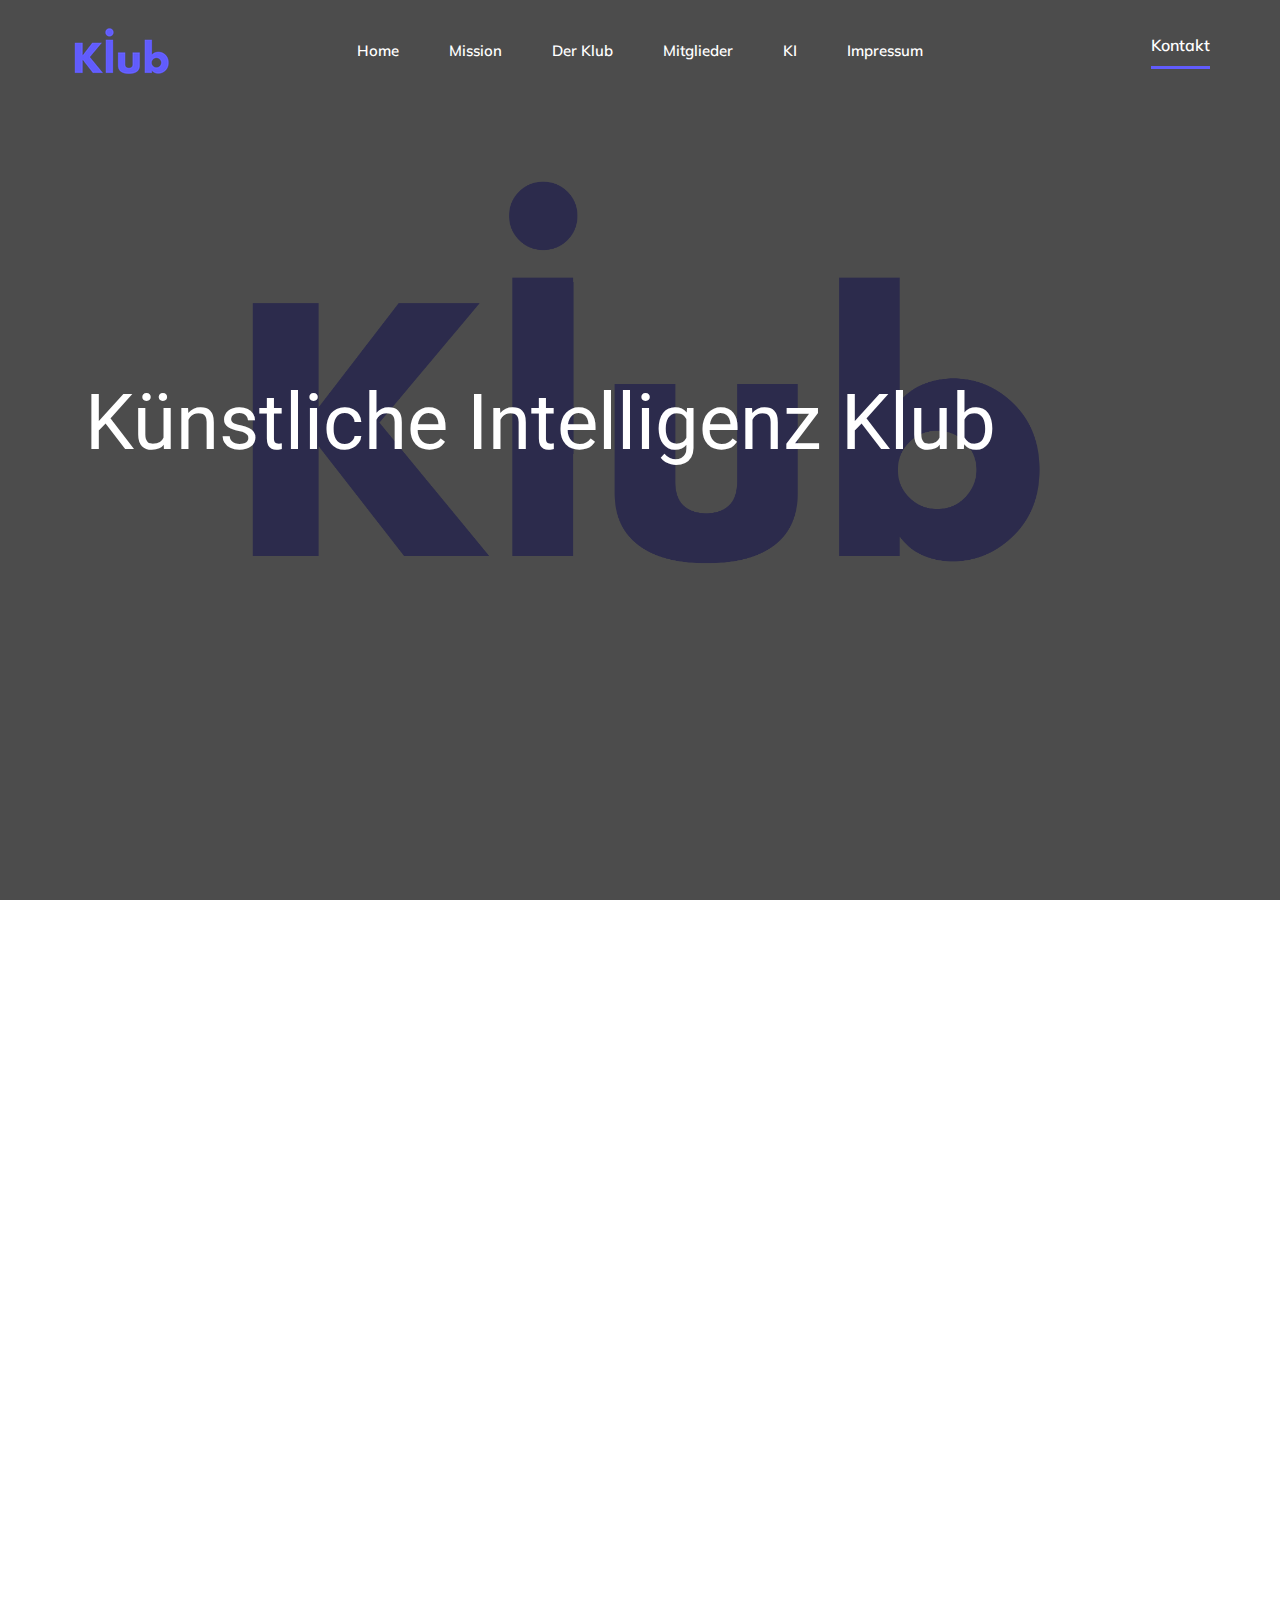
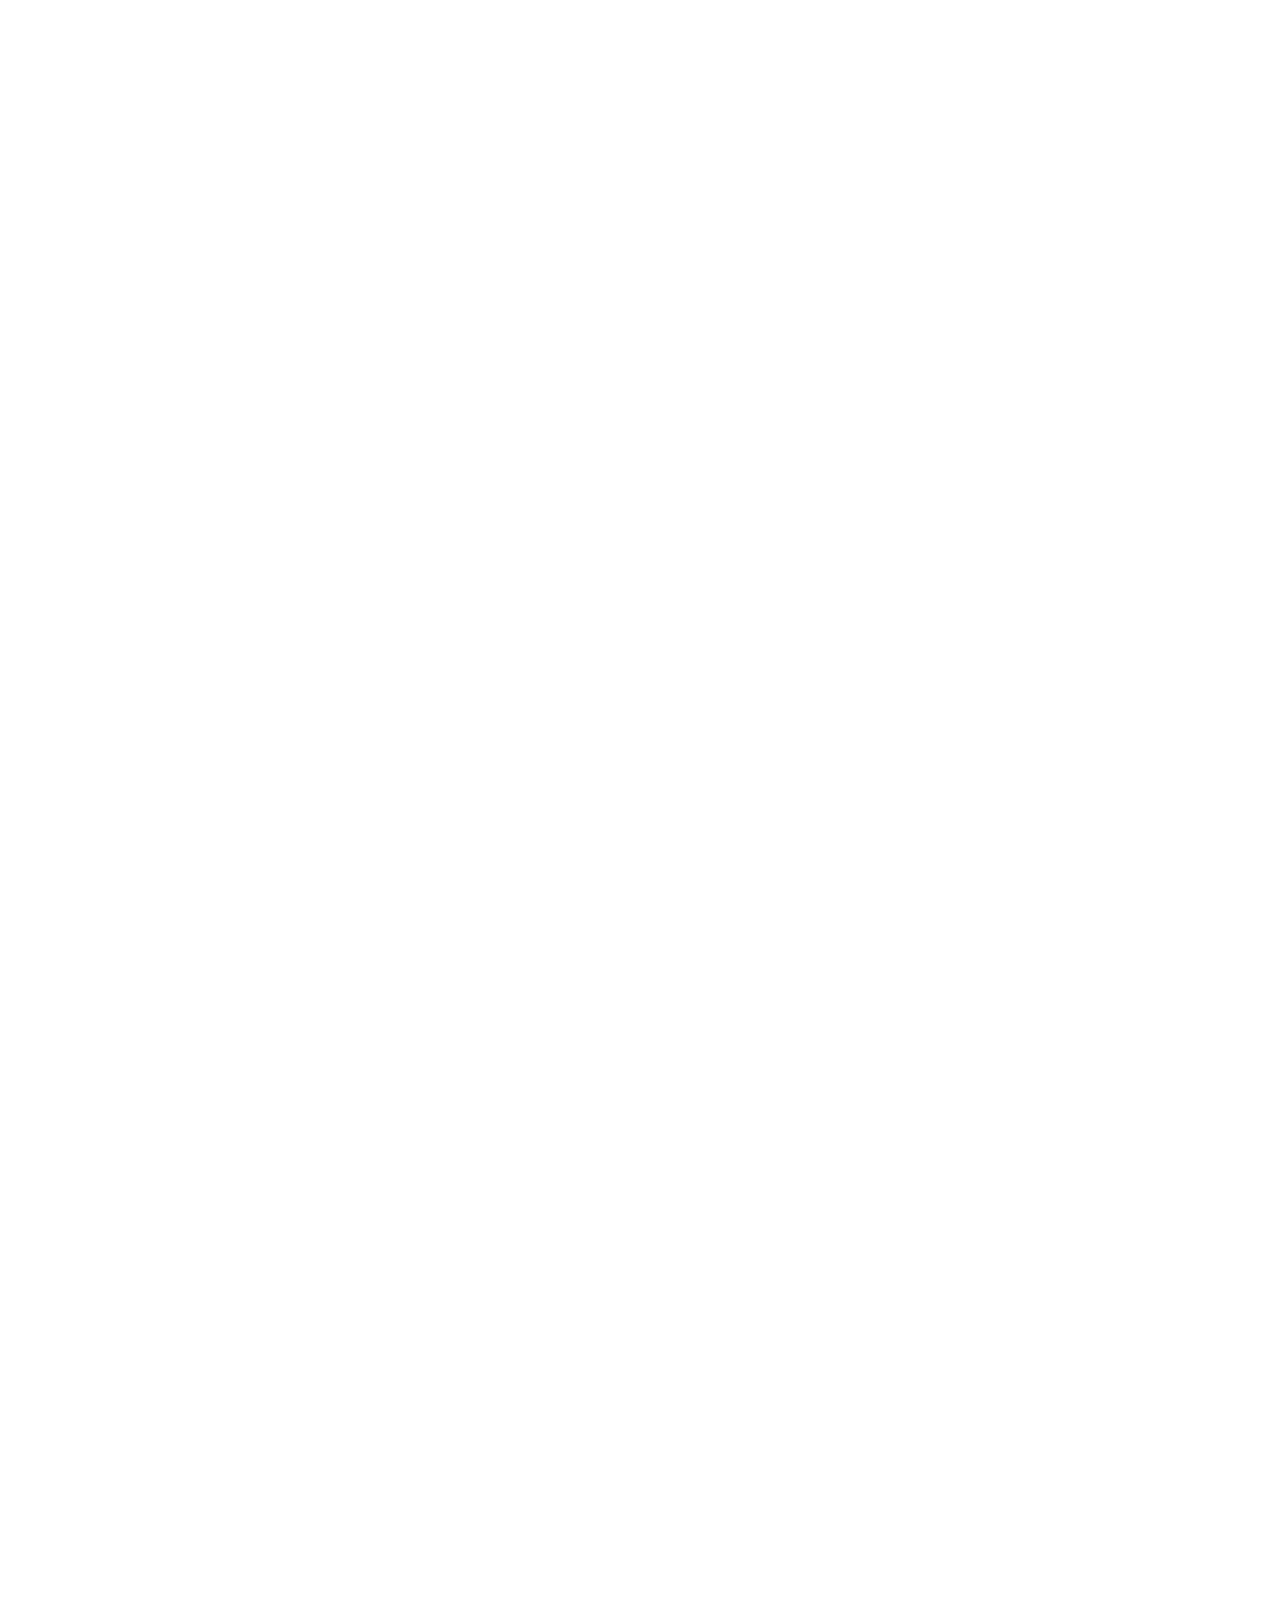
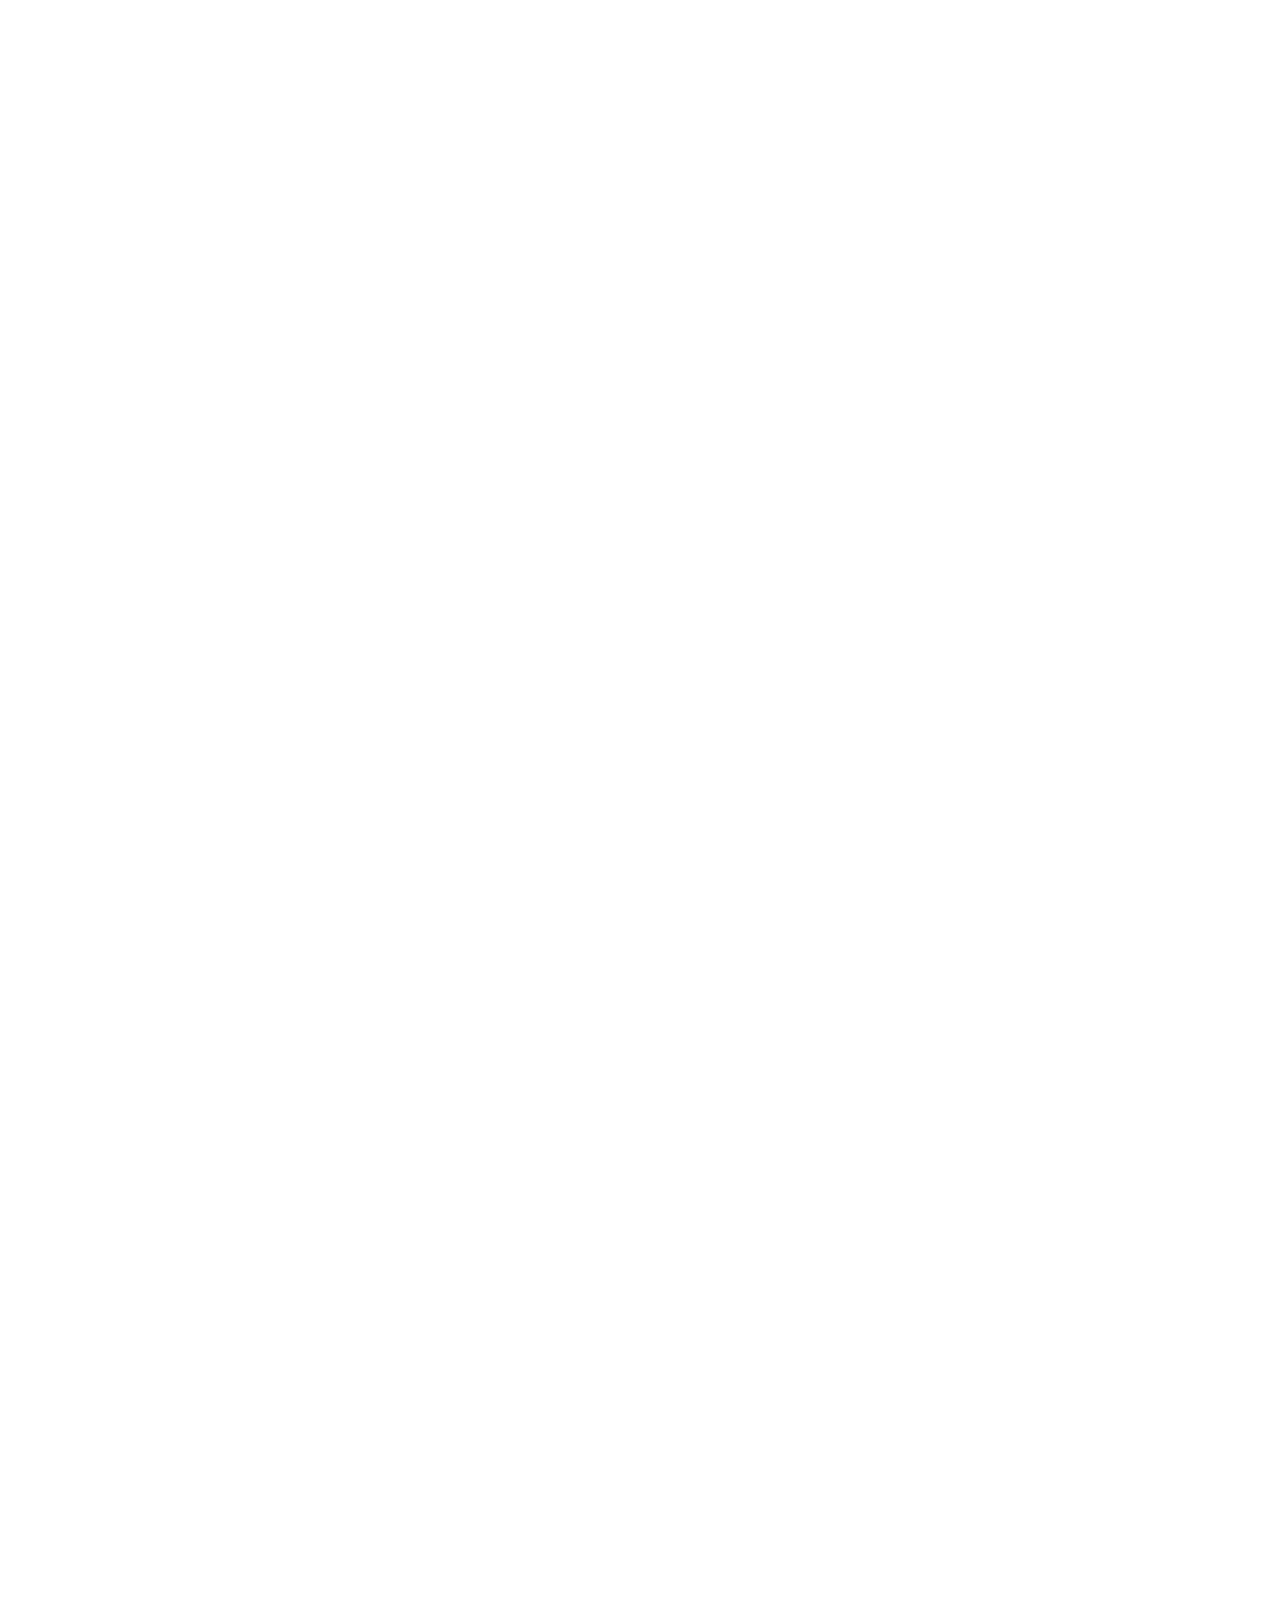
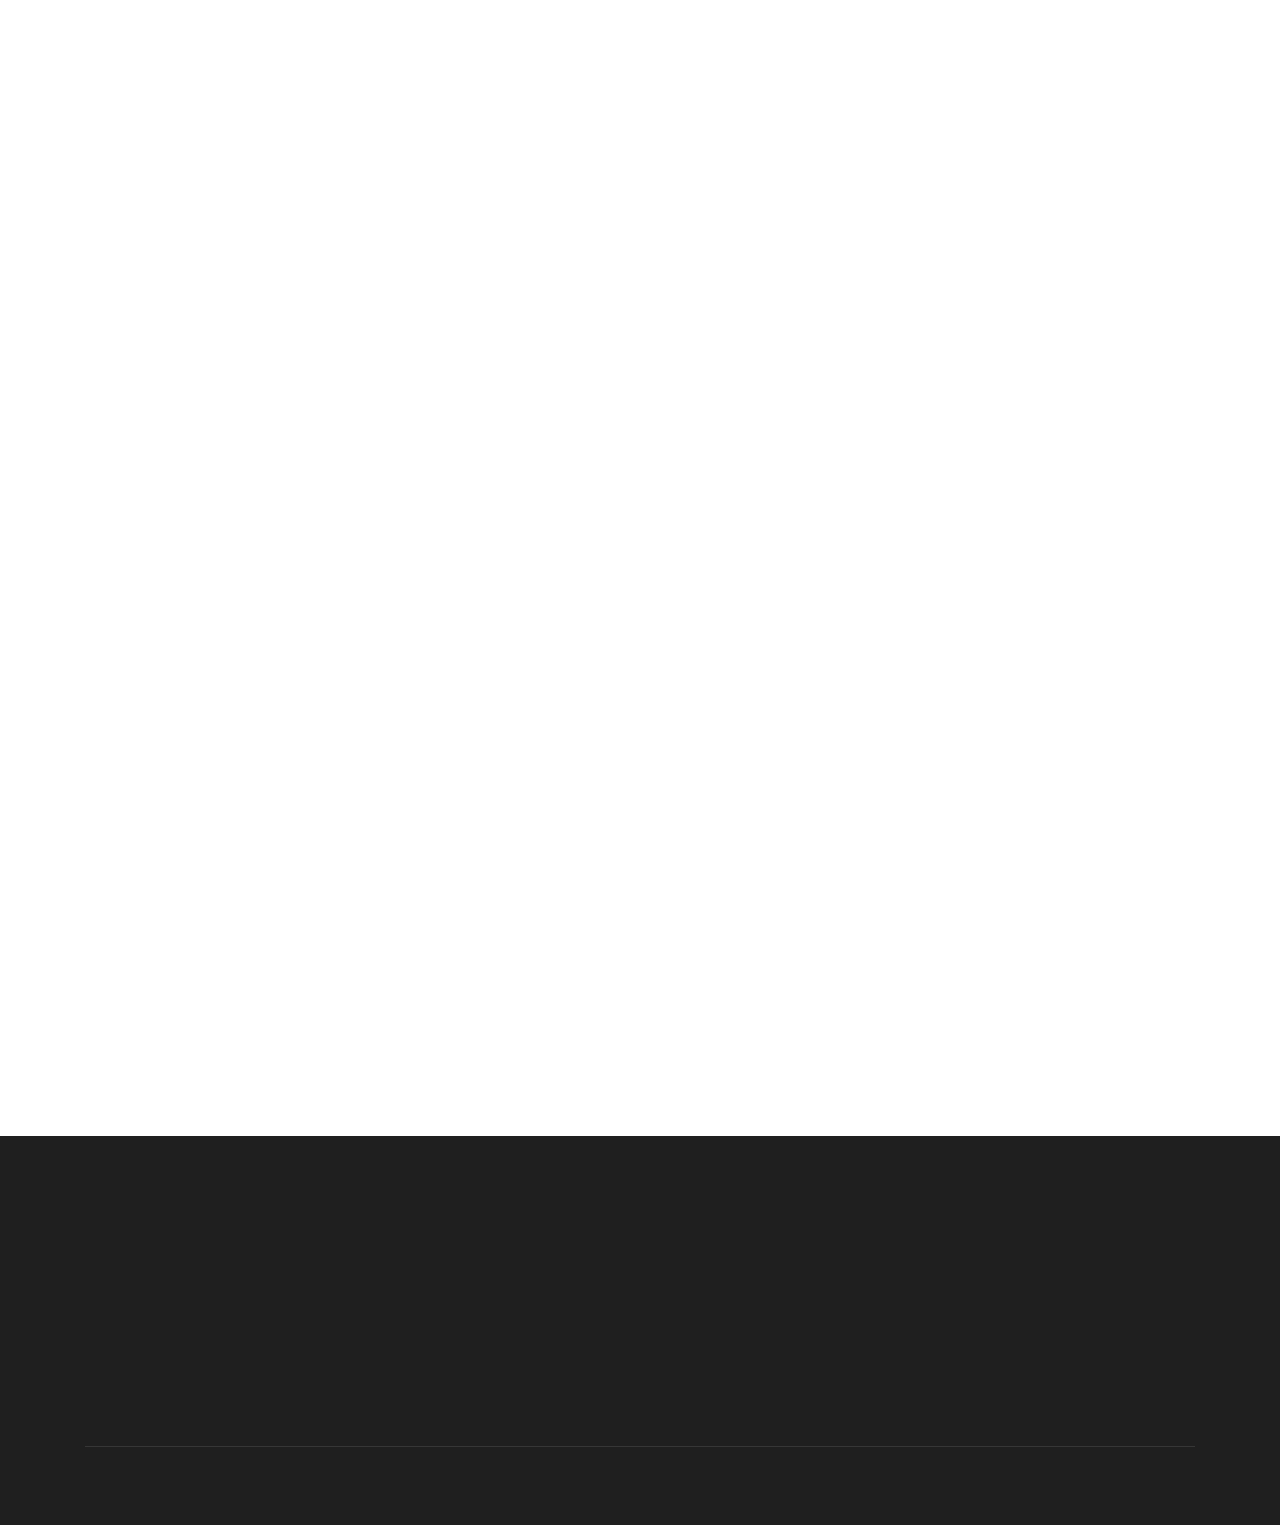
==== html/index.html @ 7239eab7 "images update" ====
<!doctype html>
<html class="no-js" lang="zxx">

<head>
    <meta charset="utf-8">
    <meta http-equiv="x-ua-compatible" content="ie=edge">
    <title>Künstliche Intelligenz Klub</title>
    <meta name="description" content="">
    <meta name="viewport" content="width=device-width, initial-scale=1">

    <!-- <link rel="manifest" href="site.webmanifest"> -->
    <!-- Place favicon.ico in the root directory -->

    <!-- CSS here -->
    <link rel="stylesheet" href="css/bootstrap.min.css">
    <link rel="stylesheet" href="css/owl.carousel.min.css">
    <link rel="stylesheet" href="css/magnific-popup.css">
    <link rel="stylesheet" href="css/font-awesome.min.css">
    <link rel="stylesheet" href="css/themify-icons.css">
    <link rel="stylesheet" href="css/nice-select.css">
    <link rel="stylesheet" href="css/flaticon.css">
    <link rel="stylesheet" href="css/gijgo.css">
    <link rel="stylesheet" href="css/animate.min.css">
    <link rel="stylesheet" href="css/slick.css">
    <link rel="stylesheet" href="css/slicknav.css">
    <link rel="stylesheet" href="css/style.css">
    <!-- <link rel="stylesheet" href="css/responsive.css"> -->
</head>

<body>
    <!--[if lte IE 9]>
            <p class="browserupgrade">You are using an <strong>outdated</strong> browser. Please <a href="https://browsehappy.com/">upgrade your browser</a> to improve your experience and security.</p>
        <![endif]-->

    <!-- header-start -->
    <header>
        <div class="header-area ">
            <div id="sticky-header" class="main-header-area">
                <div class="container-fluid p-0">
                    <div class="row align-items-center no-gutters">
                        <div class="col-xl-2 col-lg-2">
                            <div class="logo-img">
                                <a href="index.html">
                                    <img src="img/logo.png" alt="">
                                </a>
                            </div>
                        </div>
                        <div class="col-xl-8 col-lg-8">
                            <div class="main-menu  d-none d-lg-block text-center">
                                <nav>
                                    <ul id="navigation">
                                        <li><a class="active" href="index.html">home</a></li>
                                        <li><a href="#mission" >Mission</a></li>
                                        <li><a href="#mission" >Der Klub</a></li>
                                        <li><a href="#team" >Mitglieder</a></li>
                                        <li><a href="#ki" >KI</a></li>


                                        <li><a href="#touch">Impressum</a></li>
                                    </ul>
                                </nav>
                            </div>
                        </div>
                        <div class="col-lg-2 d-none d-lg-block">
                            <div class="log_chat_area d-flex align-items-end">
                                <a href="#touch" data-scroll-nav="0" class="say_hi">Kontakt</a>
                            </div>
                        </div>
                        <div class="col-12">
                            <div class="mobile_menu d-block d-lg-none"></div>
                        </div>
                    </div>
                </div>
            </div>
        </div>
    </header>
    <!-- header-end -->

    <!-- slider_area_start -->

    <div class="slider_area">
        <div class="single_slider  d-flex align-items-center slider_bg_1 overlay">
            <div class="container">
                <div class="row align-items-center justify-content-start">
                    <div class="col-lg-10 col-md-10">
                        <div class="slider_text">
                            <h3 class="wow fadeInLeft" data-wow-duration="1s" data-wow-delay=".1s">
                           Künstliche Intelligenz Klub
                              </h3>

                          </div>

                    </div>
                </div>
            </div>
        </div>
    </div>
    <!-- slider_area_end -->

    <!-- service_area  -->
      <a id="mission"></a>
    <div class="service_area">

        <div class="container">
            <div class="row justify-content-center">
                <div class="col-lg-10">
                    <div class="section_title text-center mb-70">
                        <span style="font-size: 32px" class="wow fadeInUp" data-wow-duration="1s" data-wow-delay=".1s" >Mission</span>
                        <h3 class="wow fadeInUp" data-wow-duration="1.2s" data-wow-delay=".2s">Wir wollen Deutschland zur KI-Expertin machen.</h3>

                        <p class="wow fadeInUp" data-wow-duration="1.2s" data-wow-delay=".2s">
			  Nur wenn wir KI verstehen, können wir als Gesellschaft fundierte Entscheidungen für die Zukunft treffen.
                        </p>
                    </div>
                </div>
            </div>

        </div>
    </div>
    <!--/ service_area  -->

    <a id="vision"></a>
    <div class="service_area">

        <div class="container">
            <div class="row justify-content-end">
                <div class="col-lg-6 offset-lg-1">
                    <div class="about_info">
                        <div class="section_title white_text">
<!--                            <span style="font-size: 32px" class="wow fadeInUp" data-wow-duration="1s" data-wow-delay=".3s">Kiub — Der KI Klub</span>
-->

    <p class="last_text wow fadeInUp" data-wow-duration="1s" data-wow-delay=".6s">
      Wissenschaft war schon immer ein großer Treiber von Transformationen in der Gesellschaft — die Künstliche Intelligenz (KI) ist keine Ausnahme. Die technologischen Anwendungen der KI werden viele Bereiche unseres Lebens auf fundamentale Weise beeinflussen. Wie genau, das ist schwer abzuschätzen und hängt davon ab, wie zielsicher wir KI voranbringen können. 
    </p>
    
    <p class="last_text wow fadeInUp" data-wow-duration="1s" data-wow-delay=".6s">
      Den Einfluss von KI auf unsere Gesellschaft zu diskutieren, zu lenken, zu fördern und zu regulieren, ist eine gemeinsame Aufgabe der Entscheidungsträger und Experten in der Politik, der Industrie, den Medien, der gesamten Gesellschaft und der Wissenschaft. Doch nur wenn wir als Gesellschaft die Grundlagen und Möglichkeiten von KI verstehen, können wir fundierte Entscheidungen für die Zukunft treffen.
    </p>
    
    <p class="last_text wow fadeInUp" data-wow-duration="1s" data-wow-delay=".6s">
      Was ist KI? Was sind die kurzfristigen und langfristigen Entwicklungen und Limitationen der KI? Welche Möglichkeiten gibt es, KI sicher, ethisch, transparent oder erklärbar zu machen? Ist KI überhaupt mit biologischer Intelligenz vergleichbar?
    </p>
    
    <p class="last_text wow fadeInUp" data-wow-duration="1s" data-wow-delay=".6s">
      Solche Fragen zu beantworten ist die Aufgabe von Expertinnen und Experten, von denen es in Deutschland eine Vielzahl gibt. Tatsächlich ist die Riege exzellenter KI-Wissenschaftlerinnen und -Wissenschaftler in Deutschland sehr breit aufgestellt und im internationalen Wissenschaftsumfeld sehr erfolgreich und anerkannt. Wir denken, dass diese ausgezeichnete Expertise auch im öffentlichen Diskurs und bei politischen Entscheidungsprozessen zum Tragen kommen sollte..
    </p>
    
    <p class="last_text wow fadeInUp" data-wow-duration="1s" data-wow-delay=".6s">
      Der KI-Klub möchte hier einen entscheidenden Beitrag leisten. Als informelles, breit aufgestelltes Netzwerk von KI-Forschern (w/m/d) versuchen wir, breite KI-Expertise und politische Entscheidungsträger, Förder-Institutionen und Medien zusammen zu bringen. Wir sehen KI-Forscher in der Verantwortung, ihre Expertise in den öffentlichen Diskurs und in Entscheidungsprozesse einfließen zu lassen, damit Risiken und Chancen sachlich diskutiert werden, internationale Entwicklungen und Kompetition richtig eingeschätzt werden, Forschungsförderung nicht einseitig und nach kurzfristigem Trend gedacht wird, und wirtschaftliche Förderung die Zukunft des Industriestandorts Deutschland sicherstellt.
    </p>

                        </div>
                    </div>
                </div>
            </div>
        </div>
    </div>






    <!-- portfolio_image_area  -- COMMENTED !!
    <a id="ecosystem"></a>
    <div class="portfolio_image_area">

        <div class="container">
            <div class="row justify-content-center">
                <div class="col-lg-6">
                    <div class="section_title text-center mb-90">
                        <h3 class="wow fadeInUp" data-wow-duration="1s" data-wow-delay=".3s">  1 Disziplin, viele Stimmen</h3>
                    </div>
                </div>
            </div>
            <div class="row">

              <div class="col-lg-4 col-md-4">
                  <div class="single_Portfolio wow fadeInUp" data-wow-duration="1s" data-wow-delay=".5s">
                    <div class="single_service text-center wow fadeInLeft" data-wow-duration="1.2s" data-wow-delay=".8s" style="font-size: 36px; height: 350px; background-color: rgba(0,255, 0,0.1);">

                  <br>
                    <p style="font-size: 36px; color: black; font-weight: bold;"> Künstliche Intelligenz </p>


                </div>
                  </div>
              </div>
              <div class="col-lg-8 col-md-12">
                  <div class="single_Portfolio wow fadeInUp" data-wow-duration="1s" data-wow-delay=".6s">
                      <div class="portfolio_thumb">
                          <img src="img/portfolio/robot.png" alt="">
                      </div>

                  </div>
              </div>



              <div class="col-lg-8 col-md-12">
                  <div class="single_Portfolio wow fadeInUp" data-wow-duration="1s" data-wow-delay=".6s">
                      <div class="portfolio_thumb">
                          <img src="img/portfolio/data.png" alt="">
                      </div>

                  </div>
              </div>

              <div class="col-lg-4 col-md-4">
                  <div class="single_Portfolio wow fadeInUp" data-wow-duration="1s" data-wow-delay=".4s">
                    <div class="single_service text-center wow fadeInLeft" data-wow-duration="1.2s" data-wow-delay=".8s" style="font-size: 36px; height: 350px; background-color: rgba(255,0, 255,0.1);">

                  <br>
                  <p style="font-size: 36px; color: black; font-weight: bold;"> Viele Teilaufgaben </p>
                  <p style="font-size: 24px; color: black; font-weight: bold;"> Lernen, Schlussfolgern, Sehen, Planen, ...</p>


                </div>

                  </div>
              </div>




            </div>
        </div>
    </div>

-->

        <!-- team_member_start -->
              <a id="team"></a>
        <div class="team_area">

            <div class="container">
                <div class="row justify-content-center">
                    <div class="col-lg-3">
                        <div class="section_title text-center mb-90">
                            <h3 class="wow fadeInUp" data-wow-duration="1s" data-wow-delay=".3s">Mitglieder</h3>
                        </div>
                    </div>
                </div>
		
                <div class="row">



<div class="col-lg-3 col-md-3">
  <div class="single_team wow fadeInUp" data-wow-duration="1s" data-wow-delay=".2s">
    <div class="team_thumb">
      <img src="img/team/michaelBeetz.jpg" alt="">
      <div class="team_hover">
        <div class="hover_inner text-center">
          <ul>
            <li><a href="https://ai.uni-bremen.de/team/michael_beetz"> <i class="fa fa-home"></i> </a></li>
            <li><a href=""> <i class="fa fa-twitter"></i> </a></li>
            <li><a href="https://scholar.google.com/citations?user=mINzfREAAAAJ"> <i class="fa fa-linkedin"></i> </a></li>
          </ul>
        </div>
      </div>
    </div>
    <div class="team_title text-center">
      <h3>Michael Beetz</h3>
      <p>Uni Bremen</p>
      <p style="font-size: 14px;  line-height: 16px;"></p>
    </div>
  </div>
</div>

<div class="col-lg-3 col-md-3">
  <div class="single_team wow fadeInUp" data-wow-duration="1s" data-wow-delay=".2s">
    <div class="team_thumb">
      <img src="img/team/oliverBrock.jpg" alt="">
      <div class="team_hover">
        <div class="hover_inner text-center">
          <ul>
            <li><a href="https://www.robotics.tu-berlin.de/menue/team/oliver_brock/"> <i class="fa fa-home"></i> </a></li>
            <li><a href="https://twitter.com/rbolab"> <i class="fa fa-twitter"></i> </a></li>
            <li><a href="https://scholar.google.de/citations?user=83OxU_4AAAAJ"> <i class="fa fa-linkedin"></i> </a></li>
          </ul>
        </div>
      </div>
    </div>
    <div class="team_title text-center">
      <h3>Oliver Brock</h3>
      <p>TU Berlin</p>
      <p style="font-size: 14px;  line-height: 16px;">Robotik, Robotische Hände und deren Fähigkeiten, Wahrnehmung, Embodied KI, Vergleich von biologischer und künstlicher Intelligenz, Wahrnehmung, Zusammenspiel von Körper und Gehirn</p>
    </div>
  </div>
</div>

<div class="col-lg-3 col-md-3">
  <div class="single_team wow fadeInUp" data-wow-duration="1s" data-wow-delay=".2s">
    <div class="team_thumb">
      <img src="img/team/wolframBurgard.jpg" alt="">
      <div class="team_hover">
        <div class="hover_inner text-center">
          <ul>
            <li><a href="http://www2.informatik.uni-freiburg.de/~burgard/"> <i class="fa fa-home"></i> </a></li>
            <li><a href="https://twitter.com/wolfram_burgard"> <i class="fa fa-twitter"></i> </a></li>
            <li><a href="https://scholar.google.de/citations?user=zj6FavAAAAAJ"> <i class="fa fa-linkedin"></i> </a></li>
          </ul>
        </div>
      </div>
    </div>
    <div class="team_title text-center">
      <h3>Wolfram Burgard</h3>
      <p>Technische Universität Nürnberg</p>
      <p style="font-size: 14px;  line-height: 16px;">Robotik, Wahrnehmung, Navigation, Manipulation, Lernen</p>
    </div>
  </div>
</div>

<div class="col-lg-3 col-md-3">
  <div class="single_team wow fadeInUp" data-wow-duration="1s" data-wow-delay=".2s">
    <div class="team_thumb">
      <img src="img/team/lucieFlek.jpg" alt="">
      <div class="team_hover">
        <div class="hover_inner text-center">
          <ul>
            <li><a href="https://lucieflek.github.io/"> <i class="fa fa-home"></i> </a></li>
            <li><a href="https://twitter.com/lucie_nlp"> <i class="fa fa-twitter"></i> </a></li>
            <li><a href="https://scholar.google.de/citations?user=qZCZFp0AAAAJ&sortby=pubdate"> <i class="fa fa-linkedin"></i> </a></li>
          </ul>
        </div>
      </div>
    </div>
    <div class="team_title text-center">
      <h3>Lucie  Flek</h3>
      <p>Uni Bonn</p>
      <p style="font-size: 14px;  line-height: 16px;">Natural language processing, dialog systems, machine learning - robustness, fairness, and interpretability, representation learning</p>
    </div>
  </div>
</div>

<div class="col-lg-3 col-md-3">
  <div class="single_team wow fadeInUp" data-wow-duration="1s" data-wow-delay=".2s">
    <div class="team_thumb">
      <img src="img/team/samiHaddadin.jpg" alt="">
      <div class="team_hover">
        <div class="hover_inner text-center">
          <ul>
            <li><a href="https://www.ce.cit.tum.de/rsi/team/haddadin-sami/"> <i class="fa fa-home"></i> </a></li>
            <li><a href=""> <i class="fa fa-twitter"></i> </a></li>
            <li><a href="https://scholar.google.de/citations?user=H1v0ztEAAAAJ&hl=de"> <i class="fa fa-linkedin"></i> </a></li>
          </ul>
        </div>
      </div>
    </div>
    <div class="team_title text-center">
      <h3>Sami Haddadin</h3>
      <p>TUM</p>
      <p style="font-size: 14px;  line-height: 16px;">Robotics, Machine Learning, Human Neuroscience</p>
    </div>
  </div>
</div>

<div class="col-lg-3 col-md-3">
  <div class="single_team wow fadeInUp" data-wow-duration="1s" data-wow-delay=".2s">
    <div class="team_thumb">
      <img src="img/team/wolfgangHoenig.jpg" alt="">
      <div class="team_hover">
        <div class="hover_inner text-center">
          <ul>
            <li><a href="https://whoenig.github.io/"> <i class="fa fa-home"></i> </a></li>
            <li><a href=""> <i class="fa fa-twitter"></i> </a></li>
            <li><a href="https://scholar.google.com/citations?user=XUQcbFAAAAAJ"> <i class="fa fa-linkedin"></i> </a></li>
          </ul>
        </div>
      </div>
    </div>
    <div class="team_title text-center">
      <h3>Wolfgang Hönig</h3>
      <p>TU Berlin</p>
      <p style="font-size: 14px;  line-height: 16px;">Robotik, Bewegungsplanung, Drohnen/Flugroboter</p>
    </div>
  </div>
</div>

<div class="col-lg-3 col-md-3">
  <div class="single_team wow fadeInUp" data-wow-duration="1s" data-wow-delay=".2s">
    <div class="team_thumb">
      <img src="img/team/holgerHoos.jpg" alt="">
      <div class="team_hover">
        <div class="hover_inner text-center">
          <ul>
            <li><a href="https://hoos.ca"> <i class="fa fa-home"></i> </a></li>
            <li><a href="https://twitter.com/holgerhoos?lang=en"> <i class="fa fa-twitter"></i> </a></li>
            <li><a href="https://scholar.google.com/citations?user=l6c85tMAAAAJ&hl=en&oi=ao"> <i class="fa fa-linkedin"></i> </a></li>
          </ul>
        </div>
      </div>
    </div>
    <div class="team_title text-center">
      <h3>Holger Hoos</h3>
      <p>RWTH Aachen</p>
      <p style="font-size: 14px;  line-height: 16px;">Maschinelles Lernen, automatische Deduktion, AutoML, AI sustainability, AI for Good, AI for All</p>
    </div>
  </div>
</div>

<div class="col-lg-3 col-md-3">
  <div class="single_team wow fadeInUp" data-wow-duration="1s" data-wow-delay=".2s">
    <div class="team_thumb">
      <img src="img/team/eykeHuellermeier.jpg" alt="">
      <div class="team_hover">
        <div class="hover_inner text-center">
          <ul>
            <li><a href="https://www.kiml.ifi.lmu.de/team/huellermeier/"> <i class="fa fa-home"></i> </a></li>
            <li><a href=""> <i class="fa fa-twitter"></i> </a></li>
            <li><a href="https://scholar.google.de/citations?user=usVJeNN3xFAC"> <i class="fa fa-linkedin"></i> </a></li>
          </ul>
        </div>
      </div>
    </div>
    <div class="team_title text-center">
      <h3>Eyke Hüllermeier</h3>
      <p>LMU München</p>
      <p style="font-size: 14px;  line-height: 16px;"></p>
    </div>
  </div>
</div>

<div class="col-lg-3 col-md-3">
  <div class="single_team wow fadeInUp" data-wow-duration="1s" data-wow-delay=".2s">
    <div class="team_thumb">
      <img src="img/team/frankHutter.jpg" alt="">
      <div class="team_hover">
        <div class="hover_inner text-center">
          <ul>
            <li><a href="https://ml.informatik.uni-freiburg.de/profile/hutter/"> <i class="fa fa-home"></i> </a></li>
            <li><a href="https://twitter.com/FrankRHutter"> <i class="fa fa-twitter"></i> </a></li>
            <li><a href="https://scholar.google.de/citations?user=YUrxwrkAAAAJ"> <i class="fa fa-linkedin"></i> </a></li>
          </ul>
        </div>
      </div>
    </div>
    <div class="team_title text-center">
      <h3>Frank Hutter</h3>
      <p>Uni Freiburg</p>
      <p style="font-size: 14px;  line-height: 16px;">Deep Learning, Meta-Learning, AutoML: robustes & effizientes maschinelles Lernen für alle</p>
    </div>
  </div>
</div>

<div class="col-lg-3 col-md-3">
  <div class="single_team wow fadeInUp" data-wow-duration="1s" data-wow-delay=".2s">
    <div class="team_thumb">
      <img src="img/team/kristianKersting.jpg" alt="">
      <div class="team_hover">
        <div class="hover_inner text-center">
          <ul>
            <li><a href="https://ml-research.github.io/people/kkersting/index.html"> <i class="fa fa-home"></i> </a></li>
            <li><a href="https://twitter.com/kerstingAIML"> <i class="fa fa-twitter"></i> </a></li>
            <li><a href="https://scholar.google.de/citations?user=QY-earAAAAAJ"> <i class="fa fa-linkedin"></i> </a></li>
          </ul>
        </div>
      </div>
    </div>
    <div class="team_title text-center">
      <h3>Kristian Kersting</h3>
      <p>TU Darmstadt</p>
      <p style="font-size: 14px;  line-height: 16px;">Kombination von Lernen und Schlussfolgern/Denken, Neuro-Symbolische KI, KI Sysgteme, die wissen, wenn sie etwas nicht weiss</p>
    </div>
  </div>
</div>

<div class="col-lg-3 col-md-3">
  <div class="single_team wow fadeInUp" data-wow-duration="1s" data-wow-delay=".2s">
    <div class="team_thumb">
      <img src="img/team/gerhardLakemeyer.jpg" alt="">
      <div class="team_hover">
        <div class="hover_inner text-center">
          <ul>
            <li><a href="https://www.kbsg.rwth-aachen.de/"> <i class="fa fa-home"></i> </a></li>
            <li><a href=""> <i class="fa fa-twitter"></i> </a></li>
            <li><a href="https://scholar.google.de/citations?user=v0zpdqkAAAAJ"> <i class="fa fa-linkedin"></i> </a></li>
          </ul>
        </div>
      </div>
    </div>
    <div class="team_title text-center">
      <h3>Gerhard Lakemeyer</h3>
      <p>RWTH Aachen</p>
      <p style="font-size: 14px;  line-height: 16px;">Wissensrepräsentation, Handlungsplanung, kognitive Robotik</p>
    </div>
  </div>
</div>

<div class="col-lg-3 col-md-3">
  <div class="single_team wow fadeInUp" data-wow-duration="1s" data-wow-delay=".2s">
    <div class="team_thumb">
      <img src="img/team/carstenLutz.jpg" alt="">
      <div class="team_hover">
        <div class="hover_inner text-center">
          <ul>
            <li><a href="https://www.informatik.uni-bremen.de/~clu/"> <i class="fa fa-home"></i> </a></li>
            <li><a href=""> <i class="fa fa-twitter"></i> </a></li>
            <li><a href="https://scholar.google.de/citations?user=xcsp66oAAAAJ"> <i class="fa fa-linkedin"></i> </a></li>
          </ul>
        </div>
      </div>
    </div>
    <div class="team_title text-center">
      <h3>Carsten Lutz</h3>
      <p>Universität Leipzig</p>
      <p style="font-size: 14px;  line-height: 16px;">Wissensrepräsentation, Ontologien, Beschreibungslogik, intelligente Datenbanken</p>
    </div>
  </div>
</div>

<div class="col-lg-3 col-md-3">
  <div class="single_team wow fadeInUp" data-wow-duration="1s" data-wow-delay=".2s">
    <div class="team_thumb">
      <img src="img/team/katharinaMorik.jpg" alt="">
      <div class="team_hover">
        <div class="hover_inner text-center">
          <ul>
            <li><a href="https://www-ai.cs.tu-dortmund.de/PERSONAL/morik.html"> <i class="fa fa-home"></i> </a></li>
            <li><a href="https://twitter.com/MLCompetence"> <i class="fa fa-twitter"></i> </a></li>
            <li><a href="https://scholar.google.de/citations?user=LfmjF2UAAAAJ"> <i class="fa fa-linkedin"></i> </a></li>
          </ul>
        </div>
      </div>
    </div>
    <div class="team_title text-center">
      <h3>Katharina Morik Morik</h3>
      <p>TU Dortmund</p>
      <p style="font-size: 14px;  line-height: 16px;">Ressourcenschonendes Maschinelles Lernen, Zertifizierung von ML, Beweise und Tests von Lernvefahren als "Waschzettel" darstellen </p>
    </div>
  </div>
</div>

<div class="col-lg-3 col-md-3">
  <div class="single_team wow fadeInUp" data-wow-duration="1s" data-wow-delay=".2s">
    <div class="team_thumb">
      <img src="img/team/helgeRitter.jpg" alt="">
      <div class="team_hover">
        <div class="hover_inner text-center">
          <ul>
            <li><a href="https://ni.www.techfak.uni-bielefeld.de/people/helge/"> <i class="fa fa-home"></i> </a></li>
            <li><a href=""> <i class="fa fa-twitter"></i> </a></li>
            <li><a href="https://scholar.google.de/citations?user=yplv734AAAAJ"> <i class="fa fa-linkedin"></i> </a></li>
          </ul>
        </div>
      </div>
    </div>
    <div class="team_title text-center">
      <h3>Helge Ritter</h3>
      <p>Uni Bielefeld</p>
      <p style="font-size: 14px;  line-height: 16px;">Robotik und Kognition, Manuelle/taktile Intelligenz, Lernen</p>
    </div>
  </div>
</div>

<div class="col-lg-3 col-md-3">
  <div class="single_team wow fadeInUp" data-wow-duration="1s" data-wow-delay=".2s">
    <div class="team_thumb">
      <img src="img/team/torstenSchaub.jpg" alt="">
      <div class="team_hover">
        <div class="hover_inner text-center">
          <ul>
            <li><a href="https://www.cs.uni-potsdam.de/~torsten/"> <i class="fa fa-home"></i> </a></li>
            <li><a href="https://twitter.com/TorstenSchaub"> <i class="fa fa-twitter"></i> </a></li>
            <li><a href="https://scholar.google.com/citations?user=XknBv7MAAAAJ"> <i class="fa fa-linkedin"></i> </a></li>
          </ul>
        </div>
      </div>
    </div>
    <div class="team_title text-center">
      <h3>Torsten Schaub</h3>
      <p>Uni Potsdam</p>
      <p style="font-size: 14px;  line-height: 16px;">Wissensverarbeitung, Logische Programmierung</p>
    </div>
  </div>
</div>

<div class="col-lg-3 col-md-3">
  <div class="single_team wow fadeInUp" data-wow-duration="1s" data-wow-delay=".2s">
    <div class="team_thumb">
      <img src="img/team/uteSchmid.jpg" alt="">
      <div class="team_hover">
        <div class="hover_inner text-center">
          <ul>
            <li><a href="https://www.uni-bamberg.de/en/cogsys/cogsys-team-schmid/"> <i class="fa fa-home"></i> </a></li>
            <li><a href=""> <i class="fa fa-twitter"></i> </a></li>
            <li><a href="https://scholar.google.de/citations?user=fJXIVKsAAAAJ"> <i class="fa fa-linkedin"></i> </a></li>
          </ul>
        </div>
      </div>
    </div>
    <div class="team_title text-center">
      <h3>Ute Schmid</h3>
      <p>Uni Bamberg</p>
      <p style="font-size: 14px;  line-height: 16px;">Menschenähnliches maschinelles Lernen, Erklärungsgenerierung, Explizite und implizite Wissensinjektion beim maschinellen Lernen</p>
    </div>
  </div>
</div>

<div class="col-lg-3 col-md-3">
  <div class="single_team wow fadeInUp" data-wow-duration="1s" data-wow-delay=".2s">
    <div class="team_thumb">
      <img src="img/team/hinrichSchuetze.jpg" alt="">
      <div class="team_hover">
        <div class="hover_inner text-center">
          <ul>
            <li><a href="https://www.cis.uni-muenchen.de/schuetze/"> <i class="fa fa-home"></i> </a></li>
            <li><a href=""> <i class="fa fa-twitter"></i> </a></li>
            <li><a href="https://scholar.google.com/citations?user=qIL9dWUAAAAJ&hl=en"> <i class="fa fa-linkedin"></i> </a></li>
          </ul>
        </div>
      </div>
    </div>
    <div class="team_title text-center">
      <h3>Hinrich Schütze</h3>
      <p></p>
      <p style="font-size: 14px;  line-height: 16px;">natural language processing, machine learning and deep learning for language, representation learning</p>
    </div>
  </div>
</div>

<div class="col-lg-3 col-md-3">
  <div class="single_team wow fadeInUp" data-wow-duration="1s" data-wow-delay=".2s">
    <div class="team_thumb">
      <img src="img/team/marcToussaint.jpg" alt="">
      <div class="team_hover">
        <div class="hover_inner text-center">
          <ul>
            <li><a href="https://www.user.tu-berlin.de/mtoussai/"> <i class="fa fa-home"></i> </a></li>
            <li><a href="https://twitter.com/lis_tuberlin"> <i class="fa fa-twitter"></i> </a></li>
            <li><a href="https://scholar.google.com/citations?user=t2X4Mg8AAAAJ"> <i class="fa fa-linkedin"></i> </a></li>
          </ul>
        </div>
      </div>
    </div>
    <div class="team_title text-center">
      <h3>Marc Toussaint</h3>
      <p>TU Berlin</p>
      <p style="font-size: 14px;  line-height: 16px;">Robotik und Maschinelles Lernen, Zusammenspiel von Lernen und Planen, Physikalisches Denken</p>
    </div>
  </div>
</div>

<div class="col-lg-3 col-md-3">
  <div class="single_team wow fadeInUp" data-wow-duration="1s" data-wow-delay=".2s">
    <div class="team_thumb">
      <img src="img/team/stefanWermter.jpg" alt="">
      <div class="team_hover">
        <div class="hover_inner text-center">
          <ul>
            <li><a href="https://www.inf.uni-hamburg.de/en/inst/ab/wtm/people/wermter.html"> <i class="fa fa-home"></i> </a></li>
            <li><a href="https://twitter.com/KnowTechUHH"> <i class="fa fa-twitter"></i> </a></li>
            <li><a href="https://scholar.google.de/citations?user=uIeaxuAAAAAJ"> <i class="fa fa-linkedin"></i> </a></li>
          </ul>
        </div>
      </div>
    </div>
    <div class="team_title text-center">
      <h3>Stefan Wermter</h3>
      <p>Uni Hamburg</p>
      <p style="font-size: 14px;  line-height: 16px;">Neuronale Netzwerke, Hybride neuronale Systeme, Mensch-Roboter Interaktion</p>
    </div>
  </div>
</div>



                  </div>

            </div>
        </div>
        <!--/ team_member_end -->

	<a id="touch"></a>
    <div data-scroll-index="0" class="get_in_tauch_area">

        <div class="container">
            <div class="row justify-content-center">
                <div class="col-lg-6">
                    <div class="section_title text-center mb-90">

                      <a class="boxed-btn3 wow fadeInLeft"  style="font-size: 36px" data-wow-duration="1s" data-wow-delay=".2s" href="mailto:info@ki-klub.de">Kontakt</a>
                    </div>
                </div>
            </div>




          <!--  <div class="row justify-content-center">
                <div class="col-lg-8">
                    <div class="touch_form">
                        <form action="#">
                            <div class="row">
                                <div class="col-md-6">
                                    <div class="single_input wow fadeInUp" data-wow-duration="1s" data-wow-delay=".3s">
                                        <input type="text" placeholder="Your Name" >
                                    </div>
                                </div>
                                <div class="col-md-6">
                                    <div class="single_input wow fadeInUp" data-wow-duration="1s" data-wow-delay=".4s">
                                        <input type="email" placeholder="Email" >
                                    </div>
                                </div>
                                <div class="col-md-12">
                                    <div class="single_input wow fadeInUp" data-wow-duration="1s" data-wow-delay=".5s">
                                        <input type="email" placeholder="Subject" >
                                    </div>
                                </div>
                                <div class="col-md-12">
                                    <div class="single_input wow fadeInUp" data-wow-duration="1s" data-wow-delay=".6s">
                                       <textarea name="" id="" cols="30" placeholder="Message" rows="10"></textarea>
                                    </div>
                                </div>
                                <div class="col-lg-12">
                                    <div class="submit_btn wow fadeInUp" data-wow-duration="1s" data-wow-delay=".7s">
                                        <button class="boxed-btn3" type="submit">Send Message</button>
                                    </div>
                                </div>
                            </div>
                        </form>
                    </div>
                </div>
            </div> -->
        </div>
    </div>


    <!-- footer start -->
    <footer class="footer">
        <div class="footer_top">
            <div class="container">
                <div class="row align-items-center">
                    <div class="col-lg-2 col-md-3">
                        <div class="footer_logo wow fadeInRight" data-wow-duration="1s" data-wow-delay=".3s">
                            <a href="index.html">
                                <img src="img/logo.png" alt="">
                            </a>
                        </div>
                    </div>
                    <div class="col-xl-9 col-lg-9 col-md-9">
                        <div class="menu_links">
                            <ul>
                                <li><a class="wow fadeInDown" data-wow-duration="1s" data-wow-delay=".2s" href="#mission">Mission</a class="wow fadeInUp" data-wow-duration="1s" data-wow-delay=".3s"></li>
                                <li><a class="wow fadeInDown" data-wow-duration="1s" data-wow-delay=".4s" href="#vision">Der Klub</a></li>
                                <li><a class="wow fadeInDown" data-wow-duration="1s" data-wow-delay="1s" href="#team">Team</a></li>
                                <li><a class="wow fadeInDown" data-wow-duration="1s" data-wow-delay="1.1s" href="#touch">Contact</a></li>
                            </ul>
                        </div>
                    </div>
                <!-- <div class="col-lg-3 col-md-12">
                        <div class="socail_links">
                            <ul>
                                <li><a class="wow fadeInUp" data-wow-duration="1s" data-wow-delay=".3s" href="#"> <i class="fa fa-facebook"></i> </a></li>
                                <li><a class="wow fadeInUp" data-wow-duration="1s" data-wow-delay=".4s" href="#"> <i class="fa fa-twitter"></i> </a></li>
                                <li><a class="wow fadeInUp" data-wow-duration="1s" data-wow-delay=".5s" href="#"> <i class="fa fa-instagram"></i> </a></li>
                                <li><a class="wow fadeInUp" data-wow-duration="1s" data-wow-delay=".6s" href="#"> <i class="fa fa-google-plus"></i> </a></li>
                            </ul>
                        </div>
                    </div> -->
                </div>
            </div>
        </div>
        <div class="copy-right_text">
            <div class="container">
                <div class="footer_border"></div>
                <div class="row">
                    <div class="col-xl-12">
                        <p class="copy_right text-center wow fadeInUp" data-wow-duration="1s" data-wow-delay="1.3s">
                            <!-- Link back to Colorlib can't be removed. Template is licensed under CC BY 3.0. -->
Copyright &copy;<script>document.write(new Date().getFullYear());</script> All rights reserved | This template is made with <i class="fa fa-heart-o" aria-hidden="true"></i> by <a href="https://colorlib.com" target="_blank">Colorlib</a> |
Icons made with <a href="https://www.flaticon.com/de/autoren/eucalyp" title="Eucalyp">Eucalyp</a> from <a href="https://www.flaticon.com/de/" title="Flaticon">www.flaticon.com</a>
<!-- Link back to Colorlib can't be removed. Template is licensed under CC BY 3.0. -->
                        </p>
                    </div>
                </div>
            </div>
        </div>
    </footer>
    <!--/ footer end  -->

    <!-- JS here -->
    <script src="js/vendor/modernizr-3.5.0.min.js"></script>
    <script src="js/vendor/jquery-1.12.4.min.js"></script>
    <script src="js/popper.min.js"></script>
    <script src="js/bootstrap.min.js"></script>
    <script src="js/owl.carousel.min.js"></script>
    <script src="js/isotope.pkgd.min.js"></script>
    <script src="js/ajax-form.js"></script>
    <script src="js/waypoints.min.js"></script>
    <script src="js/jquery.counterup.min.js"></script>
    <script src="js/imagesloaded.pkgd.min.js"></script>
    <script src="js/scrollIt.js"></script>
    <script src="js/jquery.scrollUp.min.js"></script>
    <script src="js/wow.min.js"></script>
    <script src="js/nice-select.min.js"></script>
    <script src="js/jquery.slicknav.min.js"></script>
    <script src="js/jquery.magnific-popup.min.js"></script>
    <script src="js/plugins.js"></script>
    <script src="js/gijgo.min.js"></script>

    <!--contact js-->
    <script src="js/contact.js"></script>
    <script src="js/jquery.ajaxchimp.min.js"></script>
    <script src="js/jquery.form.js"></script>
    <script src="js/jquery.validate.min.js"></script>
    <script src="js/mail-script.js"></script>

    <script src="js/main.js"></script>
</body>

</html>
---- html/css/themify-icons.css ----
@font-face {
	font-family: 'themify';
	src:url('../fonts/themify.eot?-fvbane');
	src:url('../fonts/themify.eot?#iefix-fvbane') format('embedded-opentype'),
		url('../fonts/themify.woff?-fvbane') format('woff'),
		url('../fonts/themify.ttf?-fvbane') format('truetype'),
		url('../fonts/themify.svg?-fvbane#themify') format('svg');
	font-weight: normal;
	font-style: normal;
}

[class^="ti-"], [class*=" ti-"] {
	font-family: 'themify';
	/* speak: none; */
	font-style: normal;
	font-weight: normal;
	font-variant: normal;
	text-transform: none;
	line-height: 1;

	/* Better Font Rendering =========== */
	-webkit-font-smoothing: antialiased;
	-moz-osx-font-smoothing: grayscale;
}

.ti-wand:before {
	content: "\e600";
}
.ti-volume:before {
	content: "\e601";
}
.ti-user:before {
	content: "\e602";
}
.ti-unlock:before {
	content: "\e603";
}
.ti-unlink:before {
	content: "\e604";
}
.ti-trash:before {
	content: "\e605";
}
.ti-thought:before {
	content: "\e606";
}
.ti-target:before {
	content: "\e607";
}
.ti-tag:before {
	content: "\e608";
}
.ti-tablet:before {
	content: "\e609";
}
.ti-star:before {
	content: "\e60a";
}
.ti-spray:before {
	content: "\e60b";
}
.ti-signal:before {
	content: "\e60c";
}
.ti-shopping-cart:before {
	content: "\e60d";
}
.ti-shopping-cart-full:before {
	content: "\e60e";
}
.ti-settings:before {
	content: "\e60f";
}
.ti-search:before {
	content: "\e610";
}
.ti-zoom-in:before {
	content: "\e611";
}
.ti-zoom-out:before {
	content: "\e612";
}
.ti-cut:before {
	content: "\e613";
}
.ti-ruler:before {
	content: "\e614";
}
.ti-ruler-pencil:before {
	content: "\e615";
}
.ti-ruler-alt:before {
	content: "\e616";
}
.ti-bookmark:before {
	content: "\e617";
}
.ti-bookmark-alt:before {
	content: "\e618";
}
.ti-reload:before {
	content: "\e619";
}
.ti-plus:before {
	content: "\e61a";
}
.ti-pin:before {
	content: "\e61b";
}
.ti-pencil:before {
	content: "\e61c";
}
.ti-pencil-alt:before {
	content: "\e61d";
}
.ti-paint-roller:before {
	content: "\e61e";
}
.ti-paint-bucket:before {
	content: "\e61f";
}
.ti-na:before {
	content: "\e620";
}
.ti-mobile:before {
	content: "\e621";
}
.ti-minus:before {
	content: "\e622";
}
.ti-medall:before {
	content: "\e623";
}
.ti-medall-alt:before {
	content: "\e624";
}
.ti-marker:before {
	content: "\e625";
}
.ti-marker-alt:before {
	content: "\e626";
}
.ti-arrow-up:before {
	content: "\e627";
}
.ti-arrow-right:before {
	content: "\e628";
}
.ti-arrow-left:before {
	content: "\e629";
}
.ti-arrow-down:before {
	content: "\e62a";
}
.ti-lock:before {
	content: "\e62b";
}
.ti-location-arrow:before {
	content: "\e62c";
}
.ti-link:before {
	content: "\e62d";
}
.ti-layout:before {
	content: "\e62e";
}
.ti-layers:before {
	content: "\e62f";
}
.ti-layers-alt:before {
	content: "\e630";
}
.ti-key:before {
	content: "\e631";
}
.ti-import:before {
	content: "\e632";
}
.ti-image:before {
	content: "\e633";
}
.ti-heart:before {
	content: "\e634";
}
.ti-heart-broken:before {
	content: "\e635";
}
.ti-hand-stop:before {
	content: "\e636";
}
.ti-hand-open:before {
	content: "\e637";
}
.ti-hand-drag:before {
	content: "\e638";
}
.ti-folder:before {
	content: "\e639";
}
.ti-flag:before {
	content: "\e63a";
}
.ti-flag-alt:before {
	content: "\e63b";
}
.ti-flag-alt-2:before {
	content: "\e63c";
}
.ti-eye:before {
	content: "\e63d";
}
.ti-export:before {
	content: "\e63e";
}
.ti-exchange-vertical:before {
	content: "\e63f";
}
.ti-desktop:before {
	content: "\e640";
}
.ti-cup:before {
	content: "\e641";
}
.ti-crown:before {
	content: "\e642";
}
.ti-comments:before {
	content: "\e643";
}
.ti-comment:before {
	content: "\e644";
}
.ti-comment-alt:before {
	content: "\e645";
}
.ti-close:before {
	content: "\e646";
}
.ti-clip:before {
	content: "\e647";
}
.ti-angle-up:before {
	content: "\e648";
}
.ti-angle-right:before {
	content: "\e649";
}
.ti-angle-left:before {
	content: "\e64a";
}
.ti-angle-down:before {
	content: "\e64b";
}
.ti-check:before {
	content: "\e64c";
}
.ti-check-box:before {
	content: "\e64d";
}
.ti-camera:before {
	content: "\e64e";
}
.ti-announcement:before {
	content: "\e64f";
}
.ti-brush:before {
	content: "\e650";
}
.ti-briefcase:before {
	content: "\e651";
}
.ti-bolt:before {
	content: "\e652";
}
.ti-bolt-alt:before {
	content: "\e653";
}
.ti-blackboard:before {
	content: "\e654";
}
.ti-bag:before {
	content: "\e655";
}
.ti-move:before {
	content: "\e656";
}
.ti-arrows-vertical:before {
	content: "\e657";
}
.ti-arrows-horizontal:before {
	content: "\e658";
}
.ti-fullscreen:before {
	content: "\e659";
}
.ti-arrow-top-right:before {
	content: "\e65a";
}
.ti-arrow-top-left:before {
	content: "\e65b";
}
.ti-arrow-circle-up:before {
	content: "\e65c";
}
.ti-arrow-circle-right:before {
	content: "\e65d";
}
.ti-arrow-circle-left:before {
	content: "\e65e";
}
.ti-arrow-circle-down:before {
	content: "\e65f";
}
.ti-angle-double-up:before {
	content: "\e660";
}
.ti-angle-double-right:before {
	content: "\e661";
}
.ti-angle-double-left:before {
	content: "\e662";
}
.ti-angle-double-down:before {
	content: "\e663";
}
.ti-zip:before {
	content: "\e664";
}
.ti-world:before {
	content: "\e665";
}
.ti-wheelchair:before {
	content: "\e666";
}
.ti-view-list:before {
	content: "\e667";
}
.ti-view-list-alt:before {
	content: "\e668";
}
.ti-view-grid:before {
	content: "\e669";
}
.ti-uppercase:before {
	content: "\e66a";
}
.ti-upload:before {
	content: "\e66b";
}
.ti-underline:before {
	content: "\e66c";
}
.ti-truck:before {
	content: "\e66d";
}
.ti-timer:before {
	content: "\e66e";
}
.ti-ticket:before {
	content: "\e66f";
}
.ti-thumb-up:before {
	content: "\e670";
}
.ti-thumb-down:before {
	content: "\e671";
}
.ti-text:before {
	content: "\e672";
}
.ti-stats-up:before {
	content: "\e673";
}
.ti-stats-down:before {
	content: "\e674";
}
.ti-split-v:before {
	content: "\e675";
}
.ti-split-h:before {
	content: "\e676";
}
.ti-smallcap:before {
	content: "\e677";
}
.ti-shine:before {
	content: "\e678";
}
.ti-shift-right:before {
	content: "\e679";
}
.ti-shift-left:before {
	content: "\e67a";
}
.ti-shield:before {
	content: "\e67b";
}
.ti-notepad:before {
	content: "\e67c";
}
.ti-server:before {
	content: "\e67d";
}
.ti-quote-right:before {
	content: "\e67e";
}
.ti-quote-left:before {
	content: "\e67f";
}
.ti-pulse:before {
	content: "\e680";
}
.ti-printer:before {
	content: "\e681";
}
.ti-power-off:before {
	content: "\e682";
}
.ti-plug:before {
	content: "\e683";
}
.ti-pie-chart:before {
	content: "\e684";
}
.ti-paragraph:before {
	content: "\e685";
}
.ti-panel:before {
	content: "\e686";
}
.ti-package:before {
	content: "\e687";
}
.ti-music:before {
	content: "\e688";
}
.ti-music-alt:before {
	content: "\e689";
}
.ti-mouse:before {
	content: "\e68a";
}
.ti-mouse-alt:before {
	content: "\e68b";
}
.ti-money:before {
	content: "\e68c";
}
.ti-microphone:before {
	content: "\e68d";
}
.ti-menu:before {
	content: "\e68e";
}
.ti-menu-alt:before {
	content: "\e68f";
}
.ti-map:before {
	content: "\e690";
}
.ti-map-alt:before {
	content: "\e691";
}
.ti-loop:before {
	content: "\e692";
}
.ti-location-pin:before {
	content: "\e693";
}
.ti-list:before {
	content: "\e694";
}
.ti-light-bulb:before {
	content: "\e695";
}
.ti-Italic:before {
	content: "\e696";
}
.ti-info:before {
	content: "\e697";
}
.ti-infinite:before {
	content: "\e698";
}
.ti-id-badge:before {
	content: "\e699";
}
.ti-hummer:before {
	content: "\e69a";
}
.ti-home:before {
	content: "\e69b";
}
.ti-help:before {
	content: "\e69c";
}
.ti-headphone:before {
	content: "\e69d";
}
.ti-harddrives:before {
	content: "\e69e";
}
.ti-harddrive:before {
	content: "\e69f";
}
.ti-gift:before {
	content: "\e6a0";
}
.ti-game:before {
	content: "\e6a1";
}
.ti-filter:before {
	content: "\e6a2";
}
.ti-files:before {
	content: "\e6a3";
}
.ti-file:before {
	content: "\e6a4";
}
.ti-eraser:before {
	content: "\e6a5";
}
.ti-envelope:before {
	content: "\e6a6";
}
.ti-download:before {
	content: "\e6a7";
}
.ti-direction:before {
	content: "\e6a8";
}
.ti-direction-alt:before {
	content: "\e6a9";
}
.ti-dashboard:before {
	content: "\e6aa";
}
.ti-control-stop:before {
	content: "\e6ab";
}
.ti-control-shuffle:before {
	content: "\e6ac";
}
.ti-control-play:before {
	content: "\e6ad";
}
.ti-control-pause:before {
	content: "\e6ae";
}
.ti-control-forward:before {
	content: "\e6af";
}
.ti-control-backward:before {
	content: "\e6b0";
}
.ti-cloud:before {
	content: "\e6b1";
}
.ti-cloud-up:before {
	content: "\e6b2";
}
.ti-cloud-down:before {
	content: "\e6b3";
}
.ti-clipboard:before {
	content: "\e6b4";
}
.ti-car:before {
	content: "\e6b5";
}
.ti-calendar:before {
	content: "\e6b6";
}
.ti-book:before {
	content: "\e6b7";
}
.ti-bell:before {
	content: "\e6b8";
}
.ti-basketball:before {
	content: "\e6b9";
}
.ti-bar-chart:before {
	content: "\e6ba";
}
.ti-bar-chart-alt:before {
	content: "\e6bb";
}
.ti-back-right:before {
	content: "\e6bc";
}
.ti-back-left:before {
	content: "\e6bd";
}
.ti-arrows-corner:before {
	content: "\e6be";
}
.ti-archive:before {
	content: "\e6bf";
}
.ti-anchor:before {
	content: "\e6c0";
}
.ti-align-right:before {
	content: "\e6c1";
}
.ti-align-left:before {
	content: "\e6c2";
}
.ti-align-justify:before {
	content: "\e6c3";
}
.ti-align-center:before {
	content: "\e6c4";
}
.ti-alert:before {
	content: "\e6c5";
}
.ti-alarm-clock:before {
	content: "\e6c6";
}
.ti-agenda:before {
	content: "\e6c7";
}
.ti-write:before {
	content: "\e6c8";
}
.ti-window:before {
	content: "\e6c9";
}
.ti-widgetized:before {
	content: "\e6ca";
}
.ti-widget:before {
	content: "\e6cb";
}
.ti-widget-alt:before {
	content: "\e6cc";
}
.ti-wallet:before {
	content: "\e6cd";
}
.ti-video-clapper:before {
	content: "\e6ce";
}
.ti-video-camera:before {
	content: "\e6cf";
}
.ti-vector:before {
	content: "\e6d0";
}
.ti-themify-logo:before {
	content: "\e6d1";
}
.ti-themify-favicon:before {
	content: "\e6d2";
}
.ti-themify-favicon-alt:before {
	content: "\e6d3";
}
.ti-support:before {
	content: "\e6d4";
}
.ti-stamp:before {
	content: "\e6d5";
}
.ti-split-v-alt:before {
	content: "\e6d6";
}
.ti-slice:before {
	content: "\e6d7";
}
.ti-shortcode:before {
	content: "\e6d8";
}
.ti-shift-right-alt:before {
	content: "\e6d9";
}
.ti-shift-left-alt:before {
	content: "\e6da";
}
.ti-ruler-alt-2:before {
	content: "\e6db";
}
.ti-receipt:before {
	content: "\e6dc";
}
.ti-pin2:before {
	content: "\e6dd";
}
.ti-pin-alt:before {
	content: "\e6de";
}
.ti-pencil-alt2:before {
	content: "\e6df";
}
.ti-palette:before {
	content: "\e6e0";
}
.ti-more:before {
	content: "\e6e1";
}
.ti-more-alt:before {
	content: "\e6e2";
}
.ti-microphone-alt:before {
	content: "\e6e3";
}
.ti-magnet:before {
	content: "\e6e4";
}
.ti-line-double:before {
	content: "\e6e5";
}
.ti-line-dotted:before {
	content: "\e6e6";
}
.ti-line-dashed:before {
	content: "\e6e7";
}
.ti-layout-width-full:before {
	content: "\e6e8";
}
.ti-layout-width-default:before {
	content: "\e6e9";
}
.ti-layout-width-default-alt:before {
	content: "\e6ea";
}
.ti-layout-tab:before {
	content: "\e6eb";
}
.ti-layout-tab-window:before {
	content: "\e6ec";
}
.ti-layout-tab-v:before {
	content: "\e6ed";
}
.ti-layout-tab-min:before {
	content: "\e6ee";
}
.ti-layout-slider:before {
	content: "\e6ef";
}
.ti-layout-slider-alt:before {
	content: "\e6f0";
}
.ti-layout-sidebar-right:before {
	content: "\e6f1";
}
.ti-layout-sidebar-none:before {
	content: "\e6f2";
}
.ti-layout-sidebar-left:before {
	content: "\e6f3";
}
.ti-layout-placeholder:before {
	content: "\e6f4";
}
.ti-layout-menu:before {
	content: "\e6f5";
}
.ti-layout-menu-v:before {
	content: "\e6f6";
}
.ti-layout-menu-separated:before {
	content: "\e6f7";
}
.ti-layout-menu-full:before {
	content: "\e6f8";
}
.ti-layout-media-right-alt:before {
	content: "\e6f9";
}
.ti-layout-media-right:before {
	content: "\e6fa";
}
.ti-layout-media-overlay:before {
	content: "\e6fb";
}
.ti-layout-media-overlay-alt:before {
	content: "\e6fc";
}
.ti-layout-media-overlay-alt-2:before {
	content: "\e6fd";
}
.ti-layout-media-left-alt:before {
	content: "\e6fe";
}
.ti-layout-media-left:before {
	content: "\e6ff";
}
.ti-layout-media-center-alt:before {
	content: "\e700";
}
.ti-layout-media-center:before {
	content: "\e701";
}
.ti-layout-list-thumb:before {
	content: "\e702";
}
.ti-layout-list-thumb-alt:before {
	content: "\e703";
}
.ti-layout-list-post:before {
	content: "\e704";
}
.ti-layout-list-large-image:before {
	content: "\e705";
}
.ti-layout-line-solid:before {
	content: "\e706";
}
.ti-layout-grid4:before {
	content: "\e707";
}
.ti-layout-grid3:before {
	content: "\e708";
}
.ti-layout-grid2:before {
	content: "\e709";
}
.ti-layout-grid2-thumb:before {
	content: "\e70a";
}
.ti-layout-cta-right:before {
	content: "\e70b";
}
.ti-layout-cta-left:before {
	content: "\e70c";
}
.ti-layout-cta-center:before {
	content: "\e70d";
}
.ti-layout-cta-btn-right:before {
	content: "\e70e";
}
.ti-layout-cta-btn-left:before {
	content: "\e70f";
}
.ti-layout-column4:before {
	content: "\e710";
}
.ti-layout-column3:before {
	content: "\e711";
}
.ti-layout-column2:before {
	content: "\e712";
}
.ti-layout-accordion-separated:before {
	content: "\e713";
}
.ti-layout-accordion-merged:before {
	content: "\e714";
}
.ti-layout-accordion-list:before {
	content: "\e715";
}
.ti-ink-pen:before {
	content: "\e716";
}
.ti-info-alt:before {
	content: "\e717";
}
.ti-help-alt:before {
	content: "\e718";
}
.ti-headphone-alt:before {
	content: "\e719";
}
.ti-hand-point-up:before {
	content: "\e71a";
}
.ti-hand-point-right:before {
	content: "\e71b";
}
.ti-hand-point-left:before {
	content: "\e71c";
}
.ti-hand-point-down:before {
	content: "\e71d";
}
.ti-gallery:before {
	content: "\e71e";
}
.ti-face-smile:before {
	content: "\e71f";
}
.ti-face-sad:before {
	content: "\e720";
}
.ti-credit-card:before {
	content: "\e721";
}
.ti-control-skip-forward:before {
	content: "\e722";
}
.ti-control-skip-backward:before {
	content: "\e723";
}
.ti-control-record:before {
	content: "\e724";
}
.ti-control-eject:before {
	content: "\e725";
}
.ti-comments-smiley:before {
	content: "\e726";
}
.ti-brush-alt:before {
	content: "\e727";
}
.ti-youtube:before {
	content: "\e728";
}
.ti-vimeo:before {
	content: "\e729";
}
.ti-twitter:before {
	content: "\e72a";
}
.ti-time:before {
	content: "\e72b";
}
.ti-tumblr:before {
	content: "\e72c";
}
.ti-skype:before {
	content: "\e72d";
}
.ti-share:before {
	content: "\e72e";
}
.ti-share-alt:before {
	content: "\e72f";
}
.ti-rocket:before {
	content: "\e730";
}
.ti-pinterest:before {
	content: "\e731";
}
.ti-new-window:before {
	content: "\e732";
}
.ti-microsoft:before {
	content: "\e733";
}
.ti-list-ol:before {
	content: "\e734";
}
.ti-linkedin:before {
	content: "\e735";
}
.ti-layout-sidebar-2:before {
	content: "\e736";
}
.ti-layout-grid4-alt:before {
	content: "\e737";
}
.ti-layout-grid3-alt:before {
	content: "\e738";
}
.ti-layout-grid2-alt:before {
	content: "\e739";
}
.ti-layout-column4-alt:before {
	content: "\e73a";
}
.ti-layout-column3-alt:before {
	content: "\e73b";
}
.ti-layout-column2-alt:before {
	content: "\e73c";
}
.ti-instagram:before {
	content: "\e73d";
}
.ti-google:before {
	content: "\e73e";
}
.ti-github:before {
	content: "\e73f";
}
.ti-flickr:before {
	content: "\e740";
}
.ti-facebook:before {
	content: "\e741";
}
.ti-dropbox:before {
	content: "\e742";
}
.ti-dribbble:before {
	content: "\e743";
}
.ti-apple:before {
	content: "\e744";
}
.ti-android:before {
	content: "\e745";
}
.ti-save:before {
	content: "\e746";
}
.ti-save-alt:before {
	content: "\e747";
}
.ti-yahoo:before {
	content: "\e748";
}
.ti-wordpress:before {
	content: "\e749";
}
.ti-vimeo-alt:before {
	content: "\e74a";
}
.ti-twitter-alt:before {
	content: "\e74b";
}
.ti-tumblr-alt:before {
	content: "\e74c";
}
.ti-trello:before {
	content: "\e74d";
}
.ti-stack-overflow:before {
	content: "\e74e";
}
.ti-soundcloud:before {
	content: "\e74f";
}
.ti-sharethis:before {
	content: "\e750";
}
.ti-sharethis-alt:before {
	content: "\e751";
}
.ti-reddit:before {
	content: "\e752";
}
.ti-pinterest-alt:before {
	content: "\e753";
}
.ti-microsoft-alt:before {
	content: "\e754";
}
.ti-linux:before {
	content: "\e755";
}
.ti-jsfiddle:before {
	content: "\e756";
}
.ti-joomla:before {
	content: "\e757";
}
.ti-html5:before {
	content: "\e758";
}
.ti-flickr-alt:before {
	content: "\e759";
}
.ti-email:before {
	content: "\e75a";
}
.ti-drupal:before {
	content: "\e75b";
}
.ti-dropbox-alt:before {
	content: "\e75c";
}
.ti-css3:before {
	content: "\e75d";
}
.ti-rss:before {
	content: "\e75e";
}
.ti-rss-alt:before {
	content: "\e75f";
}
---- html/css/nice-select.css ----
.nice-select {
  -webkit-tap-highlight-color: transparent;
  background-color: #fff;
  border-radius: 5px;
  border: solid 1px #e8e8e8;
  box-sizing: border-box;
  clear: both;
  cursor: pointer;
  display: block;
  float: left;
  font-family: inherit;
  font-size: 14px;
  font-weight: normal;
  height: 42px;
  line-height: 40px;
  outline: none;
  padding-left: 18px;
  padding-right: 30px;
  position: relative;
  text-align: left !important;
  -webkit-transition: all 0.2s ease-in-out;
  transition: all 0.2s ease-in-out;
  -webkit-user-select: none;
     -moz-user-select: none;
      -ms-user-select: none;
          user-select: none;
  white-space: nowrap;
  width: auto; }
  .nice-select:hover {
    border-color: #dbdbdb; }
  .nice-select:active, .nice-select.open, .nice-select:focus {
    border-color: #999; }


  .nice-select.disabled {
    border-color: #ededed;
    color: #999;
    pointer-events: none; }
    .nice-select.disabled:after {
      border-color: #cccccc; }
  .nice-select.wide {
    width: 100%; }
    .nice-select.wide .list {
      left: 0 !important;
      right: 0 !important; }
  .nice-select.right {
    float: right; }
    .nice-select.right .list {
      left: auto;
      right: 0; }
  .nice-select.small {
    font-size: 12px;
    height: 36px;
    line-height: 34px; }
    .nice-select.small:after {
      height: 4px;
      width: 4px; }
    .nice-select.small .option {
      line-height: 34px;
      min-height: 34px; }
  .nice-select .list {
    background-color: #fff;
    border-radius: 5px;
    box-shadow: 0 0 0 1px rgba(68, 68, 68, 0.11);
    box-sizing: border-box;
    margin-top: 4px;
    opacity: 0;
    overflow: hidden;
    padding: 0;
    pointer-events: none;
    position: absolute;
    top: 100%;
    left: 0;
    -webkit-transform-origin: 50% 0;
        -ms-transform-origin: 50% 0;
            transform-origin: 50% 0;
    -webkit-transform: scale(0.75) translateY(-21px);
        -ms-transform: scale(0.75) translateY(-21px);
            transform: scale(0.75) translateY(-21px);
    -webkit-transition: all 0.2s cubic-bezier(0.5, 0, 0, 1.25), opacity 0.15s ease-out;
    transition: all 0.2s cubic-bezier(0.5, 0, 0, 1.25), opacity 0.15s ease-out;
    z-index: 9; }
    .nice-select .list:hover .option:not(:hover) {
      background-color: transparent !important; }
  .nice-select .option {
    cursor: pointer;
    font-weight: 400;
    line-height: 40px;
    list-style: none;
    min-height: 40px;
    outline: none;
    padding-left: 18px;
    padding-right: 29px;
    text-align: left;
    -webkit-transition: all 0.2s;
    transition: all 0.2s; }
    .nice-select .option:hover, .nice-select .option.focus, .nice-select .option.selected.focus {
      background-color: #f6f6f6; }
    .nice-select .option.selected {
      font-weight: bold; }
    .nice-select .option.disabled {
      background-color: transparent;
      color: #999;
      cursor: default; }

.no-csspointerevents .nice-select .list {
  display: none; }

.no-csspointerevents .nice-select.open .list {
  display: block; }





  /* ,,,,,,,,,,,,,,,, */


  .nice-select:after {
    content: "\e64b";
    display: block;
    height: 5px;
    margin-top: -5px;
    pointer-events: none;
    position: absolute;
    right: 30px;
    top: 8px;
    transition: all 0.15s ease-in-out;
    width: 5px;
    font-family: 'themify';
    color: #ddd; }

    .nice-select.open:after {
 }
    .nice-select.open .list {
      opacity: 1;
      pointer-events: auto;
      -webkit-transform: scale(1) translateY(0);
          -ms-transform: scale(1) translateY(0);
              transform: scale(1) translateY(0); }
---- html/css/flaticon.css ----
/*
  	Flaticon icon font: Flaticon
  	Creation date: 07/09/2019 08:07
  	*/

	  @font-face {
		font-family: "Flaticon";
		src: url("../fonts/Flaticon.eot");
		src: url("../fonts/Flaticon.eot");
		src: url("../fonts/Flaticon.eot?#iefix") format("embedded-opentype"),
			 url("../fonts/Flaticon.woff2") format("woff2"),
			 url("../fonts/Flaticon.woff") format("woff"),
			 url("../fonts/Flaticon.ttf") format("truetype"),
			 url("../fonts/Flaticon.svg#Flaticon") format("svg");
		font-weight: normal;
		font-style: normal;
	  }
	  
	  @media screen and (-webkit-min-device-pixel-ratio:0) {
		@font-face {
		  font-family: "Flaticon";
		  src: url("./Flaticon.svg#Flaticon") format("svg");
		}
	  }
	  
	  [class^="flaticon-"]:before, [class*=" flaticon-"]:before,
	  [class^="flaticon-"]:after, [class*=" flaticon-"]:after {   
		font-family: Flaticon;
			  font-size: 20px;
	  font-style: normal;
	  margin-left: 20px;
	  }
	  
	.flaticon-legal-paper:before {
		content: "\e001";
	}
	.flaticon-case:before {
		content: "\e002";
	}
	.flaticon-survey:before {
		content: "\e003";
	}
	.flaticon-bar-chart:before {
		content: "\e004";
	}
	.flaticon-controls:before {
		content: "\e005";
	}
	.flaticon-puzzle:before {
		content: "\e006";
	}
	.flaticon-right:before {
		content: "\e007";
	}
---- html/css/gijgo.css ----
.gj-button {
    background-color: #f5f5f5;
    border: 1px solid #ddd;
    color: #000;
    border-radius: 3px;
    padding: 6px 10px;
    cursor: pointer;
}

.gj-unselectable {
    -webkit-touch-callout: none;
    -webkit-user-select: none;
    -khtml-user-select: none;
    -moz-user-select: none;
    -ms-user-select: none;
    user-select: none;
}

.gj-row {
    display: -webkit-box;
    display: -ms-flexbox;
    display: flex;
    -ms-flex-wrap: wrap;
    flex-wrap: wrap;
}

.gj-margin-left-5 {
    margin-left: 5px;
}

.gj-margin-left-10 {
    margin-left: 10px;
}

.gj-width-full {
    width: 100%;
}

.gj-cursor-pointer {
    cursor: pointer;
}

.gj-text-align-center {
    text-align: center;
}

.gj-font-size-16 {
    font-size: 16px;
}

.gj-hidden {
    display: none;
}

/** Material Design */
.gj-button-md {
    background: 0 0;
    border: none;
    border-radius: 2px;
    color: rgba(0, 0, 0, 0.87);
    position: relative;
    height: 36px;
    margin: 0;
    min-width: 64px;
    padding: 0 16px;
    display: inline-block;
    font-family: "Roboto","Helvetica","Arial",sans-serif;
    font-size: 1rem;
    font-weight: 500;
    text-transform: uppercase;
    letter-spacing: 0;
    overflow: hidden;
    will-change: box-shadow;
    transition: box-shadow .2s cubic-bezier(.4,0,1,1),background-color .2s cubic-bezier(.4,0,.2,1),color .2s cubic-bezier(.4,0,.2,1);
    outline: none;
    cursor: pointer;
    text-decoration: none;
    text-align: center;
    line-height: 36px;
    vertical-align: middle;
    overflow: hidden;
    -webkit-user-select: none;
    -moz-user-select: none;
    -ms-user-select: none;
    user-select: none;
}

.gj-button-md:hover {
    background-color: rgba(158,158,158,.2);
}

.gj-button-md:disabled {
    color: rgba(0,0,0,.26);
    background: 0 0;
}

.gj-button-md .material-icons,
.gj-button-md .gj-icon {
    vertical-align: middle;
    /*font-size: 1.3rem;
    margin-right: 4px;*/
}

.gj-button-md.gj-button-md-icon {
    width: 24px;
    height: 31px;
    min-width: 24px;
    padding: 0px;
    display: table;
}

.gj-button-md.gj-button-md-icon .material-icons,
.gj-button-md.gj-button-md-icon .gj-icon {
    display: table-cell;
    margin-right: 0px;
    width: 24px;
    height: 24px;
}

.gj-button-md.active {
    background-color: rgba(158,158,158,.4);
}

.gj-button-md-group {
    position: relative;
    display: inline-block;
    vertical-align: middle;
}

.gj-textbox-md {
    border: none;
    border-bottom: 1px solid rgba(0,0,0,.42);
    display: block;
    font-family: "Helvetica","Arial",sans-serif;
    font-size: 16px;
    line-height: 16px;
    padding: 4px 0px;
    margin: 0;
    width: 100%;
    background: 0 0;
    text-align: left;
    color: rgba(0,0,0,.87);
}

.gj-textbox-md:focus,
.gj-textbox-md:active {
    border-bottom: 2px solid rgba(0,0,0,.42);
    outline: none;
}

.gj-textbox-md::placeholder {
    color: #8e8e8e;
}

.gj-textbox-md:-ms-input-placeholder {
    color: #8e8e8e;
}

.gj-textbox-md::-ms-input-placeholder {
    color: #8e8e8e;
}

.gj-md-spacer-24 {
    min-width: 24px;
    width: 24px;
    display: inline-block;
}

.gj-md-spacer-32 {
    min-width: 32px;
    width: 32px;
    display: inline-block;
}

.gj-modal {
    position: fixed;
    top: 0;
    right: 0;
    bottom: 0;
    left: 0;
    z-index: 1203;
    display: none;
    overflow: hidden;
    -webkit-overflow-scrolling: touch;
    outline: 0;
    background-color: rgba(0, 0, 0, 0.54118);
    transition: 200ms ease opacity;
    will-change: opacity;
}

/* List */
ul.gj-list li [data-role="wrapper"] {
    display: table;
    width: 100%;
}

ul.gj-list li [data-role="checkbox"] {
    display: table-cell;
    vertical-align:middle;
    text-align:center;
}

ul.gj-list li [data-role="image"] {
    display: table-cell;
    vertical-align:middle;
    text-align:center;
}

ul.gj-list li [data-role="display"] {
    display: table-cell;
    vertical-align:middle;
    cursor: pointer;
}

ul.gj-list li [data-role="display"]:empty:before {
  content: "\200b"; /* unicode zero width space character */
}

/* List - Bootstrap */
ul.gj-list-bootstrap {
    padding-left: 0px;
    margin-bottom: 0px;
}

ul.gj-list-bootstrap li {
    padding: 0px;
}

ul.gj-list-bootstrap li [data-role="wrapper"] {
    padding: 0px 10px;
}

ul.gj-list-bootstrap li [data-role="checkbox"] {
    width: 24px;
    padding: 3px;
}

ul.gj-list-bootstrap li [data-role="image"] {
    width: 24px;
    height: 24px;
}

ul.gj-list-bootstrap li [data-role="display"] {
    padding: 8px 0px 8px 4px;
}

.list-group-item.active ul li, .list-group-item.active:focus ul li, .list-group-item.active:hover ul li {
    text-shadow: none;
    color:initial;
}

/* List - Material Design */
ul.gj-list-md {
    padding: 0px;
    list-style: none;
    list-style-type: none;
    line-height: 24px;
    letter-spacing: 0;
    color: #616161; /* Gray 700 */
}

ul.gj-list-md li {
    display: list-item;
    list-style-type: none;
    padding: 0px;
    min-height: unset;
    box-sizing: border-box;
    align-items: center;
    cursor: default;
    overflow: hidden;

    font-family: "Roboto","Helvetica","Arial",sans-serif;
    font-size: 16px;
    font-weight: 400;
    letter-spacing: .04em;
    line-height: 1;
    
    -webkit-flex-direction: row;
    -ms-flex-direction: row;
    flex-direction: row;
    -webkit-flex-wrap: nowrap;
    -ms-flex-wrap: nowrap;
    flex-wrap: nowrap;
}

ul.gj-list-md li [data-role="checkbox"] {
    height: 24px;
    width: 24px;
}

ul.gj-list-md li [data-role="image"] {
    height: 24px;
    width: 24px;
}

ul.gj-list-md li [data-role="display"] {
    padding: 8px 0px 8px 5px;
    order: 0;
    flex-grow: 2;
    text-decoration: none;
    box-sizing: border-box;
    align-items: center;
    text-align: left;
    color: rgba(0,0,0,.87);
}

ul.gj-list-md li.disabled>[data-role="wrapper"]>[data-role="display"] {
    color: #9E9E9E; /* Gray 500 */
}

.gj-list-md-active {
    background: #e0e0e0;
    color: #3f51b5;
}


/* Picker */
.gj-picker {
    position: absolute;
    z-index: 1203;
    background-color: #fff;
}

.gj-picker .selected {
    color: #fff;
}

/* Material Design */
.gj-picker-md {
    font-family: "Roboto","Helvetica","Arial",sans-serif;
    font-size: 16px;
    font-weight: 400;
    letter-spacing: .04em;
    line-height: 1;
    color: rgba(0,0,0,.87);
    border: 1px solid #E0E0E0;
}

.gj-modal .gj-picker-md {
    border: 0px;
}

.gj-picker-md [role="header"] {
    color: rgba(255, 255, 255, 0.54);
    display: flex;
    background: #2196f3;
    align-items: baseline;
    user-select: none;
    justify-content: center;
}

.gj-picker-md [role="footer"] {
    float: right;
    padding: 10px;
}

.gj-picker-md [role="footer"] button.gj-button-md {
    color: #2196f3;
    font-weight: bold;
    font-size: 13px;
}

/* Bootstrap */
.gj-picker-bootstrap {
    border-radius: 4px;
    border: 1px solid #E0E0E0;
}

.gj-picker-bootstrap .selected {
    color: #888;
}

.gj-picker-bootstrap [role="header"] {
    background: #eee;
    color: #AAA;
}
@font-face {
    font-family: 'gijgo-material';
    src: url('../fonts/gijgo-material.eot?235541');
    src: url('../fonts/gijgo-material.eot?235541#iefix') format('embedded-opentype'), url('../fonts/gijgo-material.ttf?235541') format('truetype'), url('../fonts/gijgo-material.woff?235541') format('woff'), url('../fonts/gijgo-material.svg?235541#gijgo-material') format('svg');
    font-weight: normal;
    font-style: normal;
}

.gj-icon {
    /* use !important to prevent issues with browser extensions that change fonts */
    font-family: 'gijgo-material' !important;
    font-size: 24px;
    speak: none;
    font-style: normal;
    font-weight: normal;
    font-variant: normal;
    text-transform: none;
    line-height: 1;
    /* Enable Ligatures ================ */
    letter-spacing: 0;
    -webkit-font-feature-settings: "liga";
    -moz-font-feature-settings: "liga=1";
    -moz-font-feature-settings: "liga";
    -ms-font-feature-settings: "liga" 1;
    font-feature-settings: "liga";
    -webkit-font-variant-ligatures: discretionary-ligatures;
    font-variant-ligatures: discretionary-ligatures;
    /* Better Font Rendering =========== */
    -webkit-font-smoothing: antialiased;
    -moz-osx-font-smoothing: grayscale;
}

.gj-icon.undo:before {
    content: "\e900";
}

.gj-icon.vertical-align-top:before {
    content: "\e901";
}

.gj-icon.vertical-align-center:before {
    content: "\e902";
}

.gj-icon.vertical-align-bottom:before {
    content: "\e903";
}

.gj-icon.arrow-dropup:before {
    content: "\e904";
}

.gj-icon.clock:before {
    content: "\e905";
}

.gj-icon.refresh:before {
    content: "\e906";
}

.gj-icon.last-page:before {
    content: "\e907";
}

.gj-icon.first-page:before {
    content: "\e908";
}

.gj-icon.cancel:before {
    content: "\e909";
}

.gj-icon.clear:before {
    content: "\e90a";
}

.gj-icon.check-circle:before {
    content: "\e90b";
}

.gj-icon.delete:before {
    content: "\e90c";
}

.gj-icon.arrow-upward:before {
    content: "\e90d";
}

.gj-icon.arrow-forward:before {
    content: "\e90e";
}

.gj-icon.arrow-downward:before {
    content: "\e90f";
}

.gj-icon.arrow-back:before {
    content: "\e910";
}

.gj-icon.list-numbered:before {
    content: "\e911";
}

.gj-icon.list-bulleted:before {
    content: "\e912";
}

.gj-icon.indent-increase:before {
    content: "\e913";
}

.gj-icon.indent-decrease:before {
    content: "\e914";
}

.gj-icon.redo:before {
    content: "\e915";
}

.gj-icon.align-right:before {
    content: "\e916";
}

.gj-icon.align-left:before {
    content: "\e917";
}

.gj-icon.align-justify:before {
    content: "\e918";
}

.gj-icon.align-center:before {
    content: "\e919";
}

.gj-icon.strikethrough:before {
    content: "\e91a";
}

.gj-icon.italic:before {
    content: "\e91b";
}

.gj-icon.underlined:before {
    content: "\e91c";
}

.gj-icon.bold:before {
    content: "\e91d";
}

.gj-icon.arrow-dropdown:before {
    content: "\e91e";
}

.gj-icon.done:before {
    content: "\e91f";
}

.gj-icon.pencil:before {
    content: "\e920";
}

.gj-icon.minus:before {
    content: "\e921";
}

.gj-icon.plus:before {
    content: "\e922";
}

.gj-icon.chevron-up:before {
    content: "\e923";
}

.gj-icon.chevron-right:before {
    content: "\e924";
}

.gj-icon.chevron-down:before {
    content: "\e925";
}

.gj-icon.chevron-left:before {
    content: "\e926";
}

.gj-icon.event:before {
    content: "\e927";
}
.gj-draggable {
    cursor: move;
}
.gj-resizable-handle {
    position: absolute;
    font-size: 0.1px;
    display: block;
    -ms-touch-action: none;
    touch-action: none;
    z-index: 1203;
}

.gj-resizable-n {
    cursor: n-resize;
    height: 7px;
    width: 100%;
    top: -5px;
    left: 0;
}
.gj-resizable-e {
    cursor: e-resize;
    width: 7px;
    right: -5px;
    top: 0;
    height: 100%;
}
.gj-resizable-s {
    cursor: s-resize;
    height: 7px;
    width: 100%;
    bottom: -5px;
    left: 0;
}
.gj-resizable-w {
	cursor: w-resize;
	width: 7px;
	left: -5px;
	top: 0;
	height: 100%;
}
.gj-resizable-se {
	cursor: se-resize;
	width: 12px;
	height: 12px;
	right: 1px;
	bottom: 1px;
}
.gj-resizable-sw {
	cursor: sw-resize;
	width: 9px;
	height: 9px;
	left: -5px;
	bottom: -5px;
}
.gj-resizable-nw {
	cursor: nw-resize;
	width: 9px;
	height: 9px;
	left: -5px;
	top: -5px;
}
.gj-resizable-ne {
	cursor: ne-resize;
	width: 9px;
	height: 9px;
	right: -5px;
	top: -5px;
}

.gj-dialog-footer {
    position: absolute;
    bottom: 0px;
    width: 100%;
    margin-top: 0px;
}

.gj-dialog-scrollable [data-role="body"] {
    overflow-x: hidden;
    overflow-y: scroll;
}

/** Bootstrap 3 **/
.gj-dialog-bootstrap {
    overflow: hidden;
    z-index: 1202;
}

.gj-dialog-bootstrap [data-role="title"] {
    display: inline;
}
.gj-dialog-bootstrap [data-role="close"] {
    line-height: 1.42857143;
}

/** Bootstrap 4 **/
.gj-dialog-bootstrap4 {
    overflow: hidden;
    z-index: 1202;
}

.gj-dialog-bootstrap4 [data-role="title"] {
    display: inline;
}
.gj-dialog-bootstrap4 [data-role="close"] {
    line-height: 1.5;
}

/** Material Design **/
.gj-dialog-md {
    background-color: #FFF;
    overflow: hidden;
    border: none;
    box-shadow: 0 11px 15px -7px rgba(0,0,0,.2), 0 24px 38px 3px rgba(0,0,0,.14), 0 9px 46px 8px rgba(0,0,0,.12);
    box-sizing: border-box;
    position: relative;
    display: -webkit-box;
    display: -webkit-flex;
    display: -ms-flexbox;
    display: flex;
    -webkit-box-orient: vertical;
    -webkit-box-direction: normal;
    -webkit-flex-direction: column;
    -ms-flex-direction: column;
    flex-direction: column;
    -webkit-background-clip: padding-box;
    background-clip: padding-box;
    outline: 0;
    z-index: 1202;
}

.gj-dialog-md-header {
    padding: 24px 24px 0px 24px;
    font-family: "Roboto","Helvetica","Arial",sans-serif;
}

.gj-dialog-md-title {
    margin: 0;
    font-weight: 400;
    display: inline;
    line-height: 28px;
    font-size: 20px;
}

.gj-dialog-md-close {
    -webkit-appearance: none;
    padding: 0;
    cursor: pointer;
    background: 0 0;
    border: 0;
    float: right;
    line-height: 28px;
    font-size: 28px;
}

.gj-dialog-md-body {
    padding: 20px 24px 24px 24px;
    color: rgba(0,0,0,.54);
    font-family: "Helvetica","Arial",sans-serif;
    font-size: 14px;
    font-weight: 400;
    line-height: 20px;
}

.gj-dialog-md-footer {
    padding: 8px 8px 8px 24px;
    display: -webkit-flex;
    display: -ms-flexbox;
    display: flex;
    -webkit-flex-direction: row-reverse;
    -ms-flex-direction: row-reverse;
    flex-direction: row-reverse;
    -webkit-flex-wrap: wrap;
    -ms-flex-wrap: wrap;
    flex-wrap: wrap;

    box-sizing: border-box;
}

.gj-dialog-md-footer>*:first-child {
    margin-right: 0;
}

.gj-dialog-md-footer>* {
    margin-right: 8px;
    height: 36px;
}
DIV.gj-grid-wrapper {
    margin: auto;
    position: relative;
    clear:both;
    z-index: 1;
}

TABLE.gj-grid {
    margin: auto;    
    border-collapse: collapse;
    width: 100%;
    table-layout: fixed;
}

TABLE.gj-grid THEAD TH [data-role="selectAll"] {
    margin: auto;
}

TABLE.gj-grid THEAD TH [data-role="title"] {
    display: inline-block;
}

TABLE.gj-grid THEAD TH [data-role="sorticon"] {
    display: inline-block;
}

TABLE.gj-grid THEAD TH {
    overflow: hidden;
    text-overflow: ellipsis;
}

TABLE.gj-grid.autogrow-header-row THEAD TH {
    overflow: auto;
    text-overflow: initial;
    white-space: pre-wrap;
    -ms-word-break: break-word;
    word-break: break-word;
}

TABLE.gj-grid > tbody > tr > td {
    overflow: hidden;
    position: relative;
}

table.gj-grid tbody div[data-role="display"] {
    vertical-align: middle;
    text-indent: 0;
    white-space: pre-wrap;
    -ms-word-break: break-word;
    word-break: break-word;
}

table.gj-grid.fixed-body-rows tbody div[data-role="display"] {
    overflow: hidden;
    text-overflow: ellipsis;
    white-space: nowrap;
    -ms-word-break: initial;
    word-break: initial;
}

table.gj-grid tfoot DIV[data-role="display"] {
    vertical-align: middle;
    text-indent: 0;
    display: flex;
}

TABLE.gj-grid .fa {
    padding: 2px;
}

TABLE.gj-grid > tbody > tr > td > div {
    padding: 2px;
    overflow: hidden;
}

DIV.gj-grid-wrapper DIV.gj-grid-loading-cover
{
    background: #BBBBBB;
    opacity: 0.5;
    position: absolute;
    vertical-align: middle;
}

DIV.gj-grid-wrapper DIV.gj-grid-loading-text
{
    position: absolute;
    font-weight: bold;
}

/* Bootstrap Theme */
table.gj-grid-bootstrap thead th {
    background-color: #f5f5f5;
    vertical-align:middle;
}

table.gj-grid-bootstrap thead th [data-role="sorticon"] {
    margin-left: 5px;
}

table.gj-grid-bootstrap thead th [data-role="sorticon"] i.gj-icon,
table.gj-grid-bootstrap thead th [data-role="sorticon"] i.material-icons {
    position: absolute;
    font-size: 20px;
    top: 15px;
}

table.gj-grid-bootstrap tbody tr td div[data-role="display"] {
    padding: 0px;
}

.gj-grid-bootstrap-4 .gj-checkbox-bootstrap {
    display: inline-block;
    padding-top: 2px;
}

.gj-grid-bootstrap-4 tbody tr.active {
    background-color: rgba(0,0,0,.075);
}

/* Material Design Theme */
.gj-grid-md {
    position: relative;
    border: 1px solid #e0e0e0;
    border-collapse: collapse;
    white-space: nowrap;
    font-size: 13px;
    font-family: "Roboto","Helvetica","Arial",sans-serif;
    background-color: #fff;
}

.gj-grid-md td:first-of-type, .gj-grid-md th:first-of-type {
    padding-left: 24px;
}

.gj-grid-md th {
    position: relative;
    vertical-align: bottom;
    font-weight: 700;
    line-height: 31px;
    letter-spacing: 0;
    height: 56px;
    font-size: 12px;
    color: rgba(0,0,0,.54);
    padding-bottom: 8px;
    box-sizing: border-box;
    padding: 12px 18px;
    text-align: right;
}

.gj-grid-md td {
    position: relative;
    height: 48px;
    border-top: 1px solid #e0e0e0;
    border-bottom: 1px solid #e0e0e0;
    padding: 12px 18px;
    box-sizing: border-box;
    text-align: left;
    color: rgba(0,0,0,.87);
}

.gj-grid-md tbody tr {
    position: relative;
    height: 48px;
    transition-duration: .28s;
    transition-timing-function: cubic-bezier(.4,0,.2,1);
    transition-property: background-color;
}

.gj-grid-md tbody tr:hover {
    background-color: #EEEEEE; /* Gray 200 */
}

.gj-grid-md tbody tr.gj-grid-md-select {
    background-color: #F5F5F5; /* Grey 100 */
}


table.gj-grid-md thead th [data-role="sorticon"] {
    margin-left: 5px;
}

table.gj-grid-md thead th [data-role="sorticon"] i.gj-icon,
table.gj-grid-md thead th [data-role="sorticon"] i.material-icons {
    position: absolute;
    font-size: 16px;
    top: 19px;
}

table.gj-grid-md thead th.gj-grid-select-all {
    padding-bottom: 3px;
}
/* Hide all prioritized columns by default */
@media only all {
	th.display-1120,
	td.display-1120,
	th.display-960,
	td.display-960,
	th.display-800,
	td.display-800,
	th.display-640,
	td.display-640,
	th.display-480,
	td.display-480,
	th.display-320,
	td.display-320 {
		display: none;
	}
}

/* Show at 320px (20em x 16px) */
@media screen and (min-width: 20em) {
	TABLE.gj-grid-bootstrap th.display-320,
	TABLE.gj-grid-bootstrap td.display-320 {
		display: table-cell;
	}
}
/* Show at 480px (30em x 16px) */
@media screen and (min-width: 30em) {
	TABLE.gj-grid-bootstrap th.display-480,
	TABLE.gj-grid-bootstrap td.display-480 {
		display: table-cell;
	}
}
/* Show at 640px (40em x 16px) */
@media screen and (min-width: 40em) {
	TABLE.gj-grid-bootstrap th.display-640,
	TABLE.gj-grid-bootstrap td.display-640 {
		display: table-cell;
	}
}
/* Show at 800px (50em x 16px) */
@media screen and (min-width: 50em) {
	TABLE.gj-grid-bootstrap th.display-800,
	TABLE.gj-grid-bootstrap td.display-800 {
		display: table-cell;
	}
}
/* Show at 960px (60em x 16px) */
@media screen and (min-width: 60em) {
	TABLE.gj-grid-bootstrap th.display-960,
	TABLE.gj-grid-bootstrap td.display-960 {
		display: table-cell;
	}
}
/* Show at 1,120px (70em x 16px) */
@media screen and (min-width: 70em) {
	TABLE.gj-grid-bootstrap th.display-1120,
	TABLE.gj-grid-bootstrap td.display-1120 {
		display: table-cell;
	}
}

/* Material Design Theme */
.gj-grid-md tfoot tr th {
    padding-right: 14px;
}

.gj-grid-md tfoot tr[data-role="pager"] .gj-grid-mdl-pager-label {
    padding-left: 5px;
    padding-right: 5px;
}

.gj-grid-md tfoot tr[data-role="pager"] .gj-dropdown-md {
    margin-left: 12px;
}

.gj-grid-md tfoot tr[data-role="pager"] .gj-dropdown-md [role="presenter"] {
    font-size: 12px;
    font-weight: bold;
    color: rgba(0,0,0,.54);
}

.gj-grid-md tfoot tr[data-role="pager"] .gj-dropdown-md [role="presenter"] [role="display"] {
    text-align: right;
}

.gj-grid-md tfoot tr[data-role="pager"] .gj-grid-md-limit-select {
    margin-left: 10px;
    font-size: 12px;
    font-weight: bold;
    color: rgba(0,0,0,.54);
}

/* Bootstrap */
.gj-grid-bootstrap tfoot tr[data-role="pager"] th {
    line-height: 30px;
    background-color: #f5f5f5;
}

.gj-grid-bootstrap tfoot tr[data-role="pager"] th > div > div {
    margin-right: 5px;
}

.gj-grid-bootstrap tfoot tr[data-role="pager"] th > div > button {
    margin-right: 5px;
}

.gj-grid-bootstrap-4 tfoot tr[data-role="pager"] th > div button {
    height: 34px;
}

.gj-grid-bootstrap-4 tfoot tr[data-role="pager"] th div .gj-dropdown-bootstrap-4 .gj-dropdown-expander-mi .gj-icon {
    top: 5px;
}

.gj-grid-bootstrap-3 tfoot tr[data-role="pager"] th > div > input {
    margin-right: 5px;
    width: 40px;
    text-align: right;
    display: inline-block;
    font-weight: bold;
}

.gj-grid-bootstrap-4 tfoot tr[data-role="pager"] th > div > div.input-group {
    width: 40px;
}

.gj-grid-bootstrap-4 tfoot tr[data-role="pager"] th > div > div.input-group input {
    text-align: right;
    font-weight: bold;
    height: 34px;
    padding-top: 2px;
    padding-bottom: 6px;
}

.gj-grid-bootstrap tfoot tr[data-role="pager"] th > div > select {
    display: inline-block;
    margin-right: 5px;
    width: 60px;
}

.gj-grid-bootstrap tfoot tr[data-role="pager"] th .gj-dropdown-bootstrap .gj-list-bootstrap [data-role="display"] {
    line-height: 14px;
}

.gj-grid-bootstrap tfoot tr[data-role="pager"] th .gj-dropdown-bootstrap [role="presenter"] [role="display"] {
    font-weight: bold;
}

.gj-grid-bootstrap tfoot tr[data-role="pager"] th .gj-dropdown-bootstrap-3 [role="presenter"] {
    padding: 2px 8px;
}

.gj-grid-bootstrap tfoot tr[data-role="pager"] th .gj-dropdown-bootstrap-4 [role="presenter"] {
    padding: 1px 8px;
}
.gj-grid thead tr th div.gj-grid-column-resizer-wrapper {
    position: relative;
    width: 100%;
    height: 0px; 
    top: 0px; 
    left: 0px; 
    padding: 0px;
}

span.gj-grid-column-resizer {
    position: absolute;
    right: 0px;
    width: 10px;
    top: -100px;
    height: 300px;
    z-index: 1203;
    cursor: e-resize;
}

.gj-grid-resize-cursor {
    cursor: e-resize;
}
.gj-grid-md tbody tr.gj-grid-top-border td {
  border-top: 2px solid #777;
}
.gj-grid-md tbody tr.gj-grid-bottom-border td {
  border-bottom: 2px solid #777;
}

.gj-grid-bootstrap tbody tr.gj-grid-top-border td {
  border-top: 2px solid #777;
}
.gj-grid-bootstrap tbody tr.gj-grid-bottom-border td {
  border-bottom: 2px solid #777;
}
.gj-grid-md thead tr th.gj-grid-left-border,
.gj-grid-md tbody tr td.gj-grid-left-border
{
    border-left: 3px solid #777;
}
.gj-grid-md thead tr th.gj-grid-right-border,
.gj-grid-md tbody tr td.gj-grid-right-border
{
    border-right: 3px solid #777;
}

.gj-grid-bootstrap thead tr th.gj-grid-left-border,
.gj-grid-bootstrap tbody tr td.gj-grid-left-border
{
    border-left: 5px solid #ddd;
}
.gj-grid-bootstrap thead tr th.gj-grid-right-border,
.gj-grid-bootstrap tbody tr td.gj-grid-right-border
{
    border-right: 5px solid #ddd;
}
.gj-dirty {
    position: absolute;
    top: 0px;
    left: 0px;
    border-style: solid;
    border-width: 3px;
    border-color: #f00 transparent transparent #f00;
    padding: 0;
    overflow: hidden;
    vertical-align: top;
}

/* Material Design */
.gj-grid-md tbody tr td.gj-grid-management-column {
    padding: 3px;
}

.gj-grid-md tbody tr td[data-mode="edit"] {
    padding: 0px 18px;
}

.gj-grid-md tbody .gj-dropdown-md [role="presenter"] [role="display"] {
    padding: 0px;
}

/* Bootstrap */
.gj-grid-bootstrap tbody tr td[data-mode="edit"] {
    padding: 0px;
}

.gj-grid-bootstrap tbody tr td[data-mode="edit"] [data-role="edit"] {
    padding: 0px;
}

/* Bootstrap 3 */
.gj-grid-bootstrap-3 tbody tr td.gj-grid-management-column {
    padding: 3px;
}

.gj-grid-bootstrap-3 tbody tr td[data-mode="edit"] {
    height: 38px;
}

.gj-grid-bootstrap-3 tbody tr td[data-mode="edit"] [data-role="edit"] input[type="text"] {
    height: 37px;
    padding: 8px;
}

.gj-grid-bootstrap-3 tbody tr td[data-mode="edit"] .gj-dropdown-bootstrap [role="presenter"] {
    border: 0px;
    border-radius: 0px;
    height: 37px;
    padding-left: 8px;
}

.gj-grid-bootstrap-3 tbody tr td[data-mode="edit"] .gj-datepicker-bootstrap {
    height: 37px;
}

.gj-grid-bootstrap-3 tbody tr td[data-mode="edit"] .gj-datepicker-bootstrap [role="input"] {
    height: 37px;
    border:0px;
    border-radius: 0px;
}

.gj-grid-bootstrap-3 tbody tr td[data-mode="edit"] .gj-datepicker-bootstrap [role="right-icon"] {
    border:0px;
    border-radius: 0px;
}

.gj-grid-bootstrap-3 tbody tr td[data-mode="edit"] .gj-checkbox-bootstrap {
    display: inline-block;
    padding-top: 10px;
    height: 32px;
}

/* Bootstrap 4 */
.gj-grid-bootstrap-4 tbody tr td.gj-grid-management-column {
    padding: 6px;
}

.gj-grid-bootstrap-4 tbody tr td[data-mode="edit"] [data-role="edit"] input[type="text"] {
    height: 48px;
    padding-left: 12px;
}

.gj-grid-bootstrap-4 tbody tr td[data-mode="edit"] .gj-dropdown-bootstrap [role="presenter"] {
    border: 0px;
    border-radius: 0px;
    height: 48px;
    padding-left: 12px;
    font-family: -apple-system,system-ui,BlinkMacSystemFont,"Segoe UI",Roboto,"Helvetica Neue",Arial,sans-serif;
}

.gj-grid-bootstrap-4 tbody tr td[data-mode="edit"] .gj-dropdown-bootstrap-4 [role="expander"].gj-dropdown-expander-mi .gj-icon,
.gj-grid-bootstrap-4 tbody tr td[data-mode="edit"] .gj-dropdown-bootstrap-4 [role="expander"].gj-dropdown-expander-mi .material-icons {
    top: 13px;
}

.gj-grid-bootstrap-4 tbody tr td[data-mode="edit"] .gj-datepicker-bootstrap {
    height: 48px;
}

.gj-grid-bootstrap-4 tbody tr td[data-mode="edit"] .gj-datepicker-bootstrap [role="input"] {
    height: 48px;
    border:0px;
    border-radius: 0px;
}

.gj-grid-bootstrap-4 tbody tr td[data-mode="edit"] .gj-datepicker-bootstrap [role="right-icon"] {
    background-color: #fff;
}

.gj-grid-bootstrap-4 tbody tr td[data-mode="edit"] .gj-datepicker-bootstrap [role="right-icon"] button {
    border: 0px;
    border-radius: 0px;
    width: 43px;
    position: relative;
}

.gj-grid-bootstrap-4 tbody tr td[data-mode="edit"] .gj-datepicker-bootstrap [role="right-icon"] .gj-icon,
.gj-grid-bootstrap-4 tbody tr td[data-mode="edit"] .gj-datepicker-bootstrap [role="right-icon"] .material-icons {
    top: 13px;
    left: 10px;
    font-size: 24px;
}

.gj-grid-bootstrap-4 tbody tr td[data-mode="edit"] .gj-checkbox-bootstrap {
    display: inline-block;
    padding-top: 15px;
    height: 42px;
}
.gj-grid-md thead tr[data-role="filter"] th {
    border-top: 1px solid #e0e0e0;
}

div.gj-grid-wrapper div.gj-grid-bootstrap-toolbar {
    background-color: #f5f5f5;
    padding: 8px;
    font-weight: bold;
    border: 1px solid #ddd;
}

div.gj-grid-wrapper div.gj-grid-bootstrap-4-toolbar {
    background-color: #f5f5f5;
    padding: 12px;
    font-weight: bold;
    border: 1px solid #ddd;
}

div.gj-grid-wrapper div.gj-grid-md-toolbar {
    font-weight: bold;
    font-size: 24px;
    font-family: "Helvetica","Arial",sans-serif;
    background-color: rgb(255, 255, 255);
    
    border-top: 1px solid #e0e0e0;
    border-left: 1px solid #e0e0e0;
    border-right: 1px solid #e0e0e0;
    border-bottom: 0px;
    border-collapse: collapse;

    padding: 0 18px 0px 18px;
    line-height: 56px;
}
table.gj-grid-scrollable tbody {
    overflow-y: auto;
    overflow-x: hidden;
    display: block;
}

/* Material Design */
table.gj-grid-md.gj-grid-scrollable {
    border-bottom: 0px;
}

table.gj-grid-md.gj-grid-scrollable tbody {
    border-right: 1px solid #e0e0e0;
    border-bottom: 1px solid #e0e0e0;
}

table.gj-grid-md.gj-grid-scrollable tfoot {
    border-bottom: 1px solid #e0e0e0;
}

/* Bootstrap 3 */
table.gj-grid-bootstrap.gj-grid-scrollable {
    border-bottom: 0px;
}

table.gj-grid-bootstrap.gj-grid-scrollable tbody {
    border-right: 1px solid #ddd;
    border-bottom: 1px solid #ddd;
}

table.gj-grid-bootstrap.gj-grid-scrollable tbody tr[data-role="row"]:first-child td {
    border-top: 0px;
}

table.gj-grid-bootstrap.gj-grid-scrollable tbody tr[data-role="row"] td:first-child {
    border-left: 0px;
}

table.gj-grid-bootstrap.gj-grid-scrollable tbody tr[data-role="row"] td:last-child {
    border-right: 0px;
}

table.gj-grid-bootstrap.gj-grid-scrollable tfoot {
    border-bottom: 1px solid #ddd;
}

ul.gj-list li [data-role="spacer"] {
    display: table-cell;
}

ul.gj-list li [data-role="expander"] {
    display: table-cell;
    vertical-align:middle;
    text-align:center;
    cursor: pointer;
}

[data-type="tree"] ul li [data-role="expander"].gj-tree-material-icons-expander {
    width: 24px;
}

[data-type="tree"] ul li [data-role="expander"].gj-tree-font-awesome-expander {
    width: 24px;
}

[data-type="tree"] ul li [data-role="expander"].gj-tree-glyphicons-expander {
    width: 24px;
}

[data-type="tree"] ul li [data-role="expander"].gj-tree-glyphicons-expander .glyphicon {
    top: 4px;
    height: 24px;
}

/* Bootstrap Theme */
.gj-tree-bootstrap-3 ul.gj-list-bootstrap li {
    border: 0px;
    border-radius: 0px;
    color: #333;
}

.gj-tree-bootstrap-3 ul.gj-list-bootstrap li.active {
    color: #fff;
}

.gj-tree-bootstrap-3 ul.gj-list-bootstrap li.disabled {
    color: #777;
    background-color: #eee;
}

.gj-tree-bootstrap-4 ul.gj-list-bootstrap li {
    border: 0px;
    border-radius: 0px;
    color: #212529;
}

.gj-tree-bootstrap-4 ul.gj-list-bootstrap li.active {
    color: #fff;
}

.gj-tree-bootstrap-4 ul.gj-list-bootstrap li.disabled {
    color: #868e96;
}

.gj-tree-bootstrap-4 ul.gj-list-bootstrap li ul.gj-list-bootstrap {
    width: 100%;
}

.gj-tree-bootstrap-border ul.gj-list-bootstrap li {
    border: 1px solid #ddd;
}

.gj-tree-bootstrap-border ul.gj-list-bootstrap li ul.gj-list-bootstrap li {
    border-left: 0px;
    border-right: 0px;
}

.gj-tree-bootstrap-border ul.gj-list-bootstrap li:first-child {
    border-top-left-radius: 4px;
    border-top-right-radius: 4px;
}

.gj-tree-bootstrap-border ul.gj-list-bootstrap li:last-child {
    border-bottom-left-radius: 4px;
    border-bottom-right-radius: 4px;
}

.gj-tree-bootstrap-border ul.gj-list-bootstrap li ul.gj-list-bootstrap li:first-child {
    border-top-left-radius: 0px;
    border-top-right-radius: 0px;
}

.gj-tree-bootstrap-border ul.gj-list-bootstrap li ul.gj-list-bootstrap li:last-child {
    border-bottom: 0px;
    border-bottom-left-radius: 0px;
    border-bottom-right-radius: 0px;
}

ul.gj-list-bootstrap li [data-role="expander"].gj-tree-material-icons-expander {
    padding-top: 8px;
    padding-bottom: 4px;
}

ul.gj-list-bootstrap li [data-role="expander"].gj-tree-material-icons-expander .gj-icon {
    width: 24px;
    height: 24px;
}

/* Material Design Theme */
ul.gj-list-md li.disabled > [data-role="wrapper"] > [data-role="expander"] {
    color: #9E9E9E; /* Gray 500 */
}

.gj-tree-md-border ul.gj-list-md li {
    border: 1px solid #616161; /* Gray 700 */
    margin-bottom: -1px;
}

.gj-tree-md-border ul.gj-list-md li ul.gj-list-md li {
    border-left: 0px;
    border-right: 0px;
}

.gj-tree-md-border ul.gj-list-md li ul.gj-list-md li:last-child {
    border-bottom: 0px;
}
.gj-tree-drop-above {    
    border-top: 1px solid #000;
}

.gj-tree-drop-below {
    border-bottom: 1px solid #000;
}

.gj-tree-bootstrap-3 ul.gj-list-bootstrap li [data-role="wrapper"].drop-above {
    border-top: 2px solid #000;
}

.gj-tree-bootstrap-3 ul.gj-list-bootstrap li [data-role="wrapper"].drop-below {
    border-bottom: 2px solid #000;
}

.gj-tree-bootstrap-4 ul.gj-list-bootstrap li [data-role="wrapper"].drop-above {
    border-top: 2px solid #000;
}

.gj-tree-bootstrap-4 ul.gj-list-bootstrap li [data-role="wrapper"].drop-below {
    border-bottom: 2px solid #000;
}

.gj-tree-drag-el {
    padding: 0px;
    margin: 0px;
    z-index: 1203;
}

.gj-tree-drag-el li {
    padding: 0px;
    margin: 0px;
}

.gj-tree-drag-el [data-role="wrapper"] {
    cursor: move;
    display: table;
}

.gj-tree-drag-el [data-role="indicator"] {
    width: 14px;
    padding: 0px 3px;
    display: table-cell;
    vertical-align: middle;
    text-align: center;
}

.gj-tree-bootstrap-drag-el li.list-group-item {
    border: 0px;
    background: unset;
}

.gj-tree-bootstrap-drag-el [data-role="indicator"] {
    width: 24px;
    height: 24px;
    padding: 0px;
}

.gj-tree-md-drag-el [data-role="indicator"] {
    width: 24px;
    height: 24px;
    padding: 0px;
}
/* Bootstrap */
.gj-checkbox-bootstrap {
    min-width: 0;
    font-size: 0;
    font-weight: normal;
    margin: 0px;
    text-align: center;
    width: 18px;
    height: 18px;
    position: relative;
    display: inline;
}

.gj-checkbox-bootstrap input[type="checkbox"] {
    display: none;
    margin-bottom: -12px;
}

.gj-checkbox-bootstrap span {
    background: #fff;
    display: block;
    content: " ";
    width: 18px;
    height: 18px;
    line-height: 11px;
    font-size: 11px;
    padding: 2px;
    color: #555555;
    border: 1px solid #CCCCCC;
    border-radius: 3px;
    transition: box-shadow 0.2s linear, border-color 0.2s linear;
    cursor: pointer;
    margin: auto;
}

.gj-checkbox-bootstrap input[type="checkbox"]:focus + span:before {
    outline: 0;
    box-shadow: 0 0 0 0 #66afe9, 0 0 6px rgba(102, 175, 233, .6);
    border-color: #66afe9;
}

.gj-checkbox-bootstrap input[type="checkbox"][disabled] + span {
    opacity: 0.6;
    cursor: not-allowed;
}

/* Bootstrap 4 */
.gj-checkbox-bootstrap.gj-checkbox-bootstrap-4 span {
    line-height: 16px;
    padding: 0px;
}

.gj-checkbox-bootstrap-4.gj-checkbox-material-icons input[type="checkbox"]:checked + span:after {
    font-size: 16px;
}

.gj-checkbox-bootstrap-4.gj-checkbox-material-icons input[type="checkbox"]:indeterminate + span:after {
    font-size: 16px;
}

/* Material Design */
.gj-checkbox-md {
    min-width: 0;
    font-size: 0;
    font-weight: normal;
    margin: 0px;
    text-align: center;
    width: 16px;
    height: 16px;
    position: relative;
}

.gj-checkbox-md input[type="checkbox"] {
    display: none;
    margin-bottom: -12px;
}

.gj-checkbox-md span {
    display: inline-block;
    box-sizing: border-box;
    width: 16px;
    height: 16px;
    margin: 0;
    cursor: pointer;
    overflow: hidden;
    border: 2px solid #616161; /* Gray 700 */
    border-radius: 2px;
    z-index: 2;
}

.gj-checkbox-md input[type="checkbox"]:checked + span {
    border: 2px solid #536DFE; /* Indigo A200 */
}

.gj-checkbox-md input[type="checkbox"]:checked + span:after {
    color: #FFF;
    background-color: #536DFE; /* Indigo A200 */
    position: absolute;
    left: 1px;
    top: -15px;
}

.gj-checkbox-md input[type="checkbox"]:indeterminate + span {
    border: 2px solid #616161; /* Gray 700 */
}

.gj-checkbox-md input[type="checkbox"]:indeterminate + span:after {    
    color: #616161;/*color: rgba(0, 0, 0, 1);*/
    position: absolute;
    left: 1px;
    top: -15px;
}

.gj-checkbox-md input[type="checkbox"][disabled] + span {
    border: 2px solid #9E9E9E;
}

.gj-checkbox-md input[type="checkbox"][disabled] + span:after {
    background-color: #9E9E9E;
}

.gj-checkbox-md input[type="checkbox"][disabled]:indeterminate + span:after {
    color: #FFFFFF;
}

/* Material Icons */
.gj-checkbox-material-icons input[type="checkbox"]:checked + span:after {
    content: "\e91f";
    font-size: 14px;
    font-weight: bold;
    white-space: pre;
}

.gj-checkbox-material-icons input[type="checkbox"]:indeterminate + span:after {
    content: "\e921";
    font-size: 14px;
    font-weight: bold;
    white-space: pre;
}

/* Glyphicons */
.gj-checkbox-glyphicons input[type="checkbox"]:checked + span:after {
    display: inline-block;
    font-family: 'Glyphicons Halflings';
    content: "\e013 ";
}

.gj-checkbox-glyphicons input[type="checkbox"]:indeterminate + span:after {
    display: inline-block;
    font-family: 'Glyphicons Halflings';
    content: "\2212 ";
    padding-right: 1px;
}

/* fontawesome */
.gj-checkbox-fontawesome .fa {
    font-size: 14px;
}
.gj-checkbox-bootstrap.gj-checkbox-fontawesome .fa {
    line-height: 18px;
}

.gj-checkbox-fontawesome input[type="checkbox"]:checked + span:before {
    content: "\f00c ";
}

.gj-checkbox-fontawesome input[type="checkbox"]:indeterminate + span:before {
    content: "\f068 ";
}
.gj-editor [role="body"] {
    overflow: auto;
    outline: 0px solid transparent;
    box-sizing: border-box;
}

/* Material Design */
.gj-editor-md {
    padding: 7px;
    font-family: "Roboto","Helvetica","Arial",sans-serif;
    font-size: 14px;
    font-weight: 500;
    letter-spacing: 0;
    border: 1px solid rgba(158,158,158,.2);
}

.gj-editor-md [role="toolbar"] {
    margin-bottom: 7px;
}

.gj-editor-md [role="toolbar"] .gj-button-md {
    min-width: 54px;
    margin-right: 5px;
}

.gj-editor-md [role="toolbar"] .gj-button-md .gj-icon {
    width: 24px;
    height: 24px;
}

.gj-editor-md [role="body"] {
    border: 1px solid rgba(158,158,158,.2);
}

.gj-editor-md p {
    margin: 0;
    padding: 0;
}

.gj-editor-md blockquote {
    font-size: 14px;
}

/* Bootstrap */
.gj-editor-bootstrap {
    padding: 7px;
    border: 1px solid #eceeef;
}

.gj-editor-bootstrap [role="toolbar"] {
    margin-bottom: 7px;
}

.gj-editor-bootstrap [role="toolbar"] .btn-group {
    margin-right: 10px;
}

.gj-editor-bootstrap [role="toolbar"] button {
    height: 36px;
}

.gj-editor-bootstrap [role="body"] {
    border: 1px solid #eceeef;
}

.gj-editor-bootstrap p {
    margin: 0;
    padding: 0;
}

.gj-editor-bootstrap blockquote {
    font-size: 14px;
}
.gj-dropdown {
    position: relative;
    border-collapse: separate;
}

.gj-dropdown [role="presenter"] {
    display: table;
    cursor: pointer;
    outline: none;
    position: relative;
}

.gj-dropdown [role="presenter"] [role="display"] {
    display: table-cell;
    text-align: left;
    width: 100%;
}

.gj-dropdown [role="presenter"] [role="expander"] {
    display: table-cell;
    vertical-align:middle;
    text-align:center;
    width: 24px;
    height: 24px;
}

/* Material Design */
.gj-dropdown-md [role="presenter"] {
    font-family: "Roboto","Helvetica","Arial",sans-serif;
    font-size: 16px;
    font-weight: 400;
    letter-spacing: .04em;
    line-height: 1;
    color: rgba(0,0,0,.87);
    padding: 0px;
    border: 0px;
    border-bottom: 1px solid rgba(0,0,0,.42);
    background: transparent;
}

.gj-dropdown-md [role="presenter"]:focus,
.gj-dropdown-md [role="presenter"]:active {
    border-bottom: 2px solid rgba(0,0,0,.42);
}

.gj-dropdown-md [role="presenter"] [role="display"] {
    padding: 4px 0px;
    line-height: 18px;
}

.gj-dropdown-md [role="presenter"] [role="display"] .placeholder {
    color: #8e8e8e;
}

.gj-dropdown-list-md {
    position: absolute;
    top: 0px;
    left: 0px;
    background-color: #f5f5f5;
    color: #000;
    margin: 0px;
    z-index: 1203;
}

.gj-dropdown-list-md li:hover, .gj-dropdown-list-md li.active {
    background-color: #eee;
}

/* Bootstrap */
.gj-dropdown-bootstrap [role="presenter"] [role="display"] {
    padding-right: 5px;
}

.gj-dropdown-bootstrap [role="presenter"] [role="expander"] {
    padding-left: 5px;
}

.gj-dropdown-bootstrap [role="presenter"] [role="expander"].gj-dropdown-expander-mi {
    width: 24px;
}

.gj-dropdown-bootstrap-3 [role="presenter"] [role="display"] {
    line-height: 20px;
}

.gj-dropdown-bootstrap-3 [role="presenter"] [role="display"] .placeholder {
    color: #9999b3;
}

.gj-dropdown-bootstrap-3 [role="presenter"] [role="expander"] {
    width: 20px;
    height: 20px;
}

.gj-dropdown-bootstrap-3 [role="presenter"] [role="expander"].gj-dropdown-expander-mi .gj-icon,
.gj-dropdown-bootstrap-3 [role="presenter"] [role="expander"].gj-dropdown-expander-mi .material-icons {
    top: 5px;
    right: 10px;
    position: absolute;
}

.gj-dropdown-bootstrap-4 [role="presenter"] {
    border: 1px solid #ced4da;
}

.gj-dropdown-bootstrap-4 [role="presenter"] [role="display"] {
    line-height: 24px;
}

.gj-dropdown-bootstrap-4 [role="presenter"] [role="expander"].gj-dropdown-expander-mi .gj-icon,
.gj-dropdown-bootstrap-4 [role="presenter"] [role="expander"].gj-dropdown-expander-mi .material-icons {
    top: 7px;
    right: 10px;
    position: absolute;
}

.gj-dropdown-list-bootstrap {
    position: absolute;
    top: 32px;
    left: 0px;
    margin: 0px;
    z-index: 1203;
}
.gj-datepicker [role="input"]::-ms-clear {
    display: none;
}

.gj-datepicker [role="right-icon"] {
    cursor: pointer;
}

.gj-picker div[role="navigator"] {
    display: -webkit-box;
    display: -ms-flexbox;
    display: flex;
    -ms-flex-wrap: wrap;
    flex-wrap: wrap;
}

.gj-picker div[role="navigator"] div {
    cursor: pointer;
    position: relative;
    flex-basis: 0;
    -webkit-box-flex: 1;
    -ms-flex-positive: 1;
    flex-grow: 1;
    max-width: 100%;
}

.gj-picker div[role="navigator"] div[role="period"] {
    width: 100%;
    text-align: center;
}

/* Material Design */
.gj-datepicker-md {
    font-family: "Roboto","Helvetica","Arial",sans-serif;
    font-size: 16px;
    font-weight: 400;
    letter-spacing: .04em;
    line-height: 1;
    color: rgba(0,0,0,.87);
    position: relative;
}

.gj-datepicker-md [role="right-icon"] {
    position: absolute;
    right: 0px;
    top: 0px;
    font-size: 24px;
}

.gj-datepicker-md.small .gj-textbox-md {
    font-size: 14px;
}

.gj-datepicker-md.small .gj-icon {
    font-size: 22px;
}

.gj-datepicker-md.large .gj-textbox-md {
    font-size: 18px;
}

.gj-datepicker-md.large .gj-icon {
    font-size: 28px;
}

.gj-picker-md.datepicker [role="header"] {
    padding: 20px 20px;
    display: block;
}

.gj-picker-md.datepicker [role="header"] [role="year"] {
    font-size: 17px;
    padding-bottom: 5px;
    cursor: pointer;
}

.gj-picker-md.datepicker [role="header"] [role="date"] {
    font-size: 36px;
    cursor: pointer;
}

.gj-picker-md div[role="navigator"] {
    height: 42px;
    line-height: 42px;
}

.gj-picker div[role="navigator"] div[role="period"] {
    font-weight: bold;
    font-size: 15px;
}

.gj-picker-md div[role="navigator"] div:first-child {
    max-width: 42px;
}

.gj-picker-md div[role="navigator"] div:last-child {
    max-width: 42px;
}

.gj-picker-md div[role="navigator"] div i.gj-icon,
.gj-picker-md div[role="navigator"] div i.material-icons {
    position: absolute;
    top: 8px;
}

.gj-picker-md div[role="navigator"] div:first-child i.gj-icon,
.gj-picker-md div[role="navigator"] div:first-child i.material-icons {
    left: 10px;
}

.gj-picker-md div[role="navigator"] div:last-child i.gj-icon,
.gj-picker-md div[role="navigator"] div:last-child i.material-icons {
    right: 11px;
}

.gj-picker-md table thead {
    color: #9E9E9E; /* Gray 500 */
}

.gj-picker-md table tr th div,
.gj-picker-md table tr td div {
    display: block;
    width: 40px;
    height: 40px;
    line-height: 40px;
    font-size: 13px;
    text-align: center;
    vertical-align: middle;
}

[type="year"].gj-picker-md table tr td div,
[type="decade"].gj-picker-md table tr td div,
[type="century"].gj-picker-md table tr td div {
    width: 73px;
    height: 73px;
    line-height: 73px;
    cursor: pointer;
}

.gj-picker-md table tr td.gj-cursor-pointer div:hover {
    background: #EEEEEE;
    border-radius: 50%;
    color: rgba(0,0,0,.87);
}

.gj-picker-md table tr td.other-month div,
.gj-picker-md table tr td.disabled div {
    color: #BDBDBD; /* Gray 400 */
}

.gj-picker-md table tr td.focused div {
    background: #E0E0E0; /* Gray 300 */
    border-radius: 50%;
}

.gj-picker-md table tr td.today div {
    color: #1976D2;
}

.gj-picker-md table tr td.selected.gj-cursor-pointer div {
    color: #FFFFFF;
    background: #1976D2; /* Blue 700 */
    border-radius: 50%;
}

.gj-picker-md table tr td.calendar-week div {
    font-weight: bold;
}

/* Bootstrap */
.gj-datepicker-bootstrap :focus,
.gj-datepicker-bootstrap :active {
    box-shadow: none;
}

.gj-picker-bootstrap {
    border: 1px solid rgba(0,0,0,0.15);
    border-radius: 4px;
    padding: 4px;
}

.gj-modal .gj-picker-bootstrap {
    padding: 0px;
}

.gj-picker-bootstrap.datepicker [role="header"] {
    padding: 10px 20px;
    display: block;
}

.gj-picker-bootstrap.datepicker [role="header"] [role="year"] {
    font-size: 15px;
    cursor: pointer;
}

.gj-picker-bootstrap [role="header"] [role="date"] {
    font-size: 24px;
    cursor: pointer;
}

.gj-modal .gj-picker-bootstrap.datepicker [role="body"] {
    padding: 15px;
}

.gj-picker-bootstrap div[role="navigator"] {
    height: 30px;
    line-height: 30px;
    text-align: center;
}

.gj-picker-bootstrap div[role="navigator"] div:first-child {
    max-width: 30px;
}

.gj-picker-bootstrap div[role="navigator"] div:last-child {
    max-width: 30px;
}

.gj-picker-bootstrap table tr td div,
.gj-picker-bootstrap table tr th div {
    display: block;
    width: 30px;
    height: 30px;
    line-height: 30px;
    text-align: center;
    vertical-align: middle;
}

[type="year"].gj-picker-bootstrap table tr td div,
[type="decade"].gj-picker-bootstrap table tr td div,
[type="century"].gj-picker-bootstrap table tr td div {
    width: 53px;
    height: 53px;
    line-height: 53px;
    cursor: pointer;
}

.gj-picker-bootstrap table tr th div i,
.gj-picker-bootstrap table tr th div span {
    line-height: 30px;
}

.gj-picker-bootstrap div[role="navigator"] .gj-icon,
.gj-picker-bootstrap div[role="navigator"] .material-icons {
    margin: 3px;
}

.gj-picker-bootstrap table tr td.focused div,
.gj-picker-bootstrap table tr td.gj-cursor-pointer div:hover {
    background: #EEEEEE;
    border-radius: 4px;
    color: #212529;
}

.gj-picker-bootstrap table tr td.today div {
    color: #204d74;
    font-weight: bold;
}

.gj-picker-bootstrap table tr td.selected.gj-cursor-pointer div {
    color: #fff;
    background-color: #204d74;
    border-color: #122b40;
    border-radius: 4px;
}

.gj-picker-bootstrap table tr td.other-month div,
.gj-picker-bootstrap table tr td.disabled div {
    color: #777;
}

/* Bootstrap 3 */
.gj-datepicker-bootstrap span[role="right-icon"].input-group-addon {
    border-top-left-radius: 0px;
    border-bottom-left-radius: 0px;
    border-top-right-radius: 4px;
    border-bottom-right-radius: 4px;
    border-left: 0px;
    position: relative;
    /*width: 38px;*/
}

.gj-datepicker-bootstrap span[role="right-icon"].input-group-addon .gj-icon,
.gj-datepicker-bootstrap span[role="right-icon"].input-group-addon .material-icons {
    position: absolute;
    top: 7px;
    left: 7px;
}

/* Bootstrap 4 */
.gj-datepicker-bootstrap [role="right-icon"] button {
    width: 38px;
    position: relative;
    border: 1px solid #ced4da;
}

.gj-datepicker-bootstrap [role="right-icon"] button:hover {
    color: #6c757d;
    background-color: transparent;
}

.gj-datepicker-bootstrap.input-group-sm [role="right-icon"] button {
    width: 30px;
}

.gj-datepicker-bootstrap.input-group-lg [role="right-icon"] button {
    width: 48px;
}

.gj-datepicker-bootstrap [role="right-icon"] button .gj-icon,
.gj-datepicker-bootstrap [role="right-icon"] button .material-icons {
    position: absolute;
    font-size: 21px;
    top: 9px;
    left: 9px;
}

.gj-datepicker-bootstrap.input-group-sm [role="right-icon"] button .gj-icon,
.gj-datepicker-bootstrap.input-group-sm [role="right-icon"] button .material-icons {
    top: 6px;
    left: 6px;
    font-size: 19px;
}

.gj-datepicker-bootstrap.input-group-lg [role="right-icon"] button .gj-icon,
.gj-datepicker-bootstrap.input-group-lg [role="right-icon"] button .material-icons {
    font-size: 27px;
    top: 10px;
    left: 10px;
}
.gj-timepicker [role="input"]::-ms-clear {
    display: none;
}

.gj-timepicker [role="right-icon"] {
    cursor: pointer;
}

.gj-picker.timepicker [role="header"] {
    font-size: 58px;
    padding: 20px 0;
    line-height: 58px;

    display: flex;
    align-items: baseline;
    user-select: none;
    justify-content: center;
}

.gj-picker.timepicker [role="header"] div {
    cursor: pointer;
    width: 66px;
    text-align: right;
}

.gj-picker [role="header"] [role="mode"] {
    position: relative;
    width: 0px;
}

.gj-picker [role="header"] [role="mode"] span {
    position: absolute;
    left: 7px;
    line-height: 18px;
    font-size: 18px;
}

.gj-picker [role="header"] [role="mode"] span[role="am"] {
    top: 7px;
}

.gj-picker [role="header"] [role="mode"] span[role="pm"] {
    bottom: 7px;
}

.gj-picker [role="body"] [role="dial"] {
    width: 256px;
    color: rgba(0, 0, 0, 0.87);
    height: 256px;
    position: relative;
    background: #eeeeee;
    border-radius: 50%;
    margin: 10px;
}

.gj-picker [role="body"] [role="hour"] {
    top: calc(50% - 16px);
    left: calc(50% - 16px);
    width: 32px;
    height: 32px;
    cursor: pointer;
    position: absolute;
    font-size: 14px;
    text-align: center;
    line-height: 32px;
    user-select: none;
    pointer-events: none;
}

.gj-picker [role="body"] [role="hour"].selected {
    color: rgba(255, 255, 255, 1);
}

.gj-picker [role="body"] [role="arrow"] {
    top: calc(50% - 1px);
    left: 50%;
    width: calc(50% - 20px);
    height: 2px;
    position: absolute;
    pointer-events: none;
    transform-origin: left center;
    transition: all 250ms cubic-bezier(0.4, 0, 0.2, 1);
    width: calc(50% - 52px);
}

.gj-picker .arrow-begin {
    top: -3px;
    left: -4px;
    width: 8px;
    height: 8px;
    position: absolute;
    border-radius: 50%;
}

.gj-picker .arrow-end {
    top: -15px;
    right: -16px;
    width: 0;
    height: 0;
    position: absolute;
    box-sizing: content-box;
    border-width: 16px;
    border-radius: 50%;
}

/* Material Design */
.gj-timepicker-md {
    font-family: "Roboto","Helvetica","Arial",sans-serif;
    font-size: 16px;
    font-weight: 400;
    letter-spacing: .04em;
    line-height: 1;
    color: rgba(0,0,0,.87);
    position: relative;
}

.gj-timepicker-md.small .gj-textbox-md {
    font-size: 14px;
}

.gj-timepicker-md.small .gj-icon {
    font-size: 22px;
}

.gj-timepicker-md.large .gj-textbox-md {
    font-size: 18px;
}

.gj-timepicker-md.large .gj-icon {
    font-size: 28px;
}

.gj-timepicker-md [role="right-icon"] {
    cursor: pointer;
    position: absolute;
    right: 0px;
    top: 0px;
    font-size: 24px;
}

.gj-picker-md .arrow-begin {
    background-color: #2196f3;
}
.gj-picker-md .arrow-end {
    border: 16px solid #2196f3;
}

.gj-picker-md [role="body"] [role="arrow"] {
    background-color: #2196f3;
}

/* Bootstrap */
.gj-timepicker-bootstrap :focus,
.gj-timepicker-bootstrap :active {
    box-shadow: none;
}

.gj-picker-bootstrap [role="body"] [role="arrow"] {
    background-color: #888;
}

.gj-picker-bootstrap .arrow-begin {
    background-color: #888;
}

.gj-picker-bootstrap .arrow-end {
    border: 16px solid #888;
}

/* Bootstrap 3 */
.gj-timepicker-bootstrap .input-group-addon {
    border-top-left-radius: 0px;
    border-bottom-left-radius: 0px;
    border-top-right-radius: 4px;
    border-bottom-right-radius: 4px;
    border-left: 0px;
    position: relative;
    width: 38px;
}

.gj-timepicker-bootstrap.input-group-sm .input-group-addon {
    width: 30px;
}

.gj-timepicker-bootstrap.input-group-lg .input-group-addon {
    width: 46px;
}

.gj-timepicker-bootstrap .input-group-addon .gj-icon,
.gj-timepicker-bootstrap .input-group-addon .material-icons {
    position: absolute;
    font-size: 21px;
    top: 6px;
    left: 8px;
}

.gj-timepicker-bootstrap.input-group-sm .input-group-addon .gj-icon,
.gj-timepicker-bootstrap.input-group-sm .input-group-addon .material-icons {
    font-size: 19px;
    top: 5px;
    left: 5px;
}

.gj-timepicker-bootstrap.input-group-lg .input-group-addon .gj-icon,
.gj-timepicker-bootstrap.input-group-lg .input-group-addon .material-icons {
    font-size: 27px;
    top: 10px;
    left: 10px;
}

/* Bootstrap 4 */
.gj-timepicker-bootstrap [role="right-icon"] button {
    width: 38px;
    position: relative;
}

.gj-timepicker-bootstrap.input-group-sm [role="right-icon"] button {
    width: 30px;
}

.gj-timepicker-bootstrap.input-group-lg [role="right-icon"] button {
    width: 48px;
}

.gj-timepicker-bootstrap [role="right-icon"] button .gj-icon,
.gj-timepicker-bootstrap [role="right-icon"] button .material-icons {
    position: absolute;
    font-size: 21px;
    top: 7px;
    left: 9px;
}

.gj-timepicker-bootstrap.input-group-sm [role="right-icon"] button .gj-icon,
.gj-timepicker-bootstrap.input-group-sm [role="right-icon"] button .material-icons {
    top: 4px;
    left: 6px;
    font-size: 19px;
}

.gj-timepicker-bootstrap.input-group-lg [role="right-icon"] button .gj-icon,
.gj-timepicker-bootstrap.input-group-lg [role="right-icon"] button .material-icons {
    font-size: 27px;
    top: 8px;
    left: 10px;
}
.gj-picker.datetimepicker [role="header"] [role="date"] {
    padding-bottom: 5px;
    text-align: center;
    cursor: pointer;
}

.gj-picker [role="switch"] {
    align-items: baseline;
    user-select: none;
    position: relative;
}

.gj-picker [role="switch"] [role="calendarMode"] {
    cursor: pointer;
    position: absolute;
    bottom: 2px;
    left: 0px;
}

.gj-picker [role="switch"] [role="time"] {
    width: 100%;
    text-align: center;
}

.gj-picker [role="switch"] [role="time"] div {
    display: inline;
    cursor: pointer;
}

.gj-picker [role="switch"] [role="calendarMode"] {
    cursor: pointer;
}

.gj-picker [role="switch"] [role="clockMode"] {
    position: absolute;
    right: 0px;
    bottom: 3px;
    cursor: pointer;
}

/* Material Design */
.gj-picker-md.datetimepicker [role="header"] {
    font-size: 36px;
    padding: 10px 20px;
    display: block;
}

.gj-picker-md [role="switch"] {
    color: rgba(255, 255, 255, 0.54);
    background: #2196f3;
    font-size: 32px;
}

/* Bootstrap */
.gj-picker-bootstrap.datetimepicker [role="header"] {
    font-size: 36px;
    padding: 10px 20px;
    display: block;
}

.gj-picker-bootstrap.datetimepicker [role="header"] [role="time"] {
    font-size: 22px;
}

.gj-slider {
    position: relative;
    padding: 8px 6px;
}

.gj-slider [role="track"] {
    width: 100%;
}

.gj-slider [role="progress"] {
    position: absolute;
    z-index: 1203;
}

.gj-slider [role="handle"] {
    position: absolute;
}

.gj-slider-md [role="track"] {
    display: -webkit-box;
    display: -ms-flexbox;
    display: flex;
    -webkit-box-orient: vertical;
    -webkit-box-direction: normal;
    -ms-flex-direction: column;
    flex-direction: column;
    -webkit-box-pack: center;
    -ms-flex-pack: center;
    justify-content: center;
    color: #fff;
    text-align: center;
    background-color: #e9ecef;
    height: 2px;
    background-color: rgba(0,0,0,.26);
}

.gj-slider-md [role="progress"] {
    display: -webkit-box;
    display: -ms-flexbox;
    display: flex;
    -webkit-box-orient: vertical;
    -webkit-box-direction: normal;
    -ms-flex-direction: column;
    flex-direction: column;
    -webkit-box-pack: center;
    -ms-flex-pack: center;
    justify-content: center;
    color: #fff;
    text-align: center;
    height: 2px;
    background-color: #536DFE; /* Indigo A200 */
    top: 8px;
    left: 6px;
}

.gj-slider-md [role="handle"] {
    top: 3px;
    left: 0px;
    width: 12px;
    height: 12px;
    background-color: #536DFE; /* Indigo A200 */
    filter: progid:DXImageTransform.Microsoft.gradient(startColorstr='#ff337ab7', endColorstr='#ff2e6da4', GradientType=0);
    filter: none;
    -webkit-box-shadow: inset 0 1px 0 rgba(255,255,255,.2), 0 1px 2px rgba(0,0,0,.05);
    box-shadow: inset 0 1px 0 rgba(255,255,255,.2), 0 1px 2px rgba(0,0,0,.05);
    border: 0px solid transparent;
    border-radius: 50%;
    cursor: pointer;
    z-index: 1204;
}

/* Bootstrap */
.gj-slider-bootstrap [role="track"] {
    border-radius: 4px;
    height: 10px;
}

.gj-slider-bootstrap [role="progress"] {
    height: 10px;
    border-radius: 4px;
    top: 8px;
    left: 6px;
    transition: none;
}

.gj-slider-bootstrap [role="handle"] {
    top: 2px;
    left: 0px;
    width: 20px;
    height: 20px;
    filter: progid:DXImageTransform.Microsoft.gradient(startColorstr='#ff337ab7', endColorstr='#ff2e6da4', GradientType=0);
    filter: none;
    -webkit-box-shadow: inset 0 1px 0 rgba(255,255,255,.2), 0 1px 2px rgba(0,0,0,.05);
    box-shadow: inset 0 1px 0 rgba(255,255,255,.2), 0 1px 2px rgba(0,0,0,.05);
    border: 0px solid transparent;
    border-radius: 50%;
    cursor: pointer;
    z-index: 1204;
}

.gj-slider-bootstrap-3 [role="handle"] {
    background-color: #337ab7;
    background-image: -webkit-linear-gradient(top, #337ab7 0%, #2e6da4 100%);
    background-image: -o-linear-gradient(top, #337ab7 0%, #2e6da4 100%);
    background-image: linear-gradient(to bottom, #337ab7 0%, #2e6da4 100%);
    background-repeat: repeat-x;
}

.gj-slider-bootstrap-4 [role="handle"] {
    background-color: #007bff;
    background-image: -webkit-linear-gradient(top, #007bff 0%, #2e6da4 100%);
    background-image: -o-linear-gradient(top, #007bff 0%, #2e6da4 100%);
    background-image: linear-gradient(to bottom, #007bff 0%, #2e6da4 100%);
    background-repeat: repeat-x;
}


.gj-colorpicker [role="right-icon"] {
    cursor: pointer;
}


/* Material Design */
.gj-colorpicker-md {
    font-family: "Roboto","Helvetica","Arial",sans-serif;
    font-size: 16px;
    font-weight: 400;
    letter-spacing: .04em;
    line-height: 1;
    color: rgba(0,0,0,.87);
    position: relative;
}

.gj-colorpicker-md [role="right-icon"] {
    position: absolute;
    right: 0px;
    top: 0px;
    font-size: 24px;
}

/* ...........
 */
 .gj-datepicker-md [role="right-icon"] {
    position: absolute;
    right: 0px;
    top: 0px;
    font-size: 16px;
    color: #919191;
    margin-right: 15px;
}
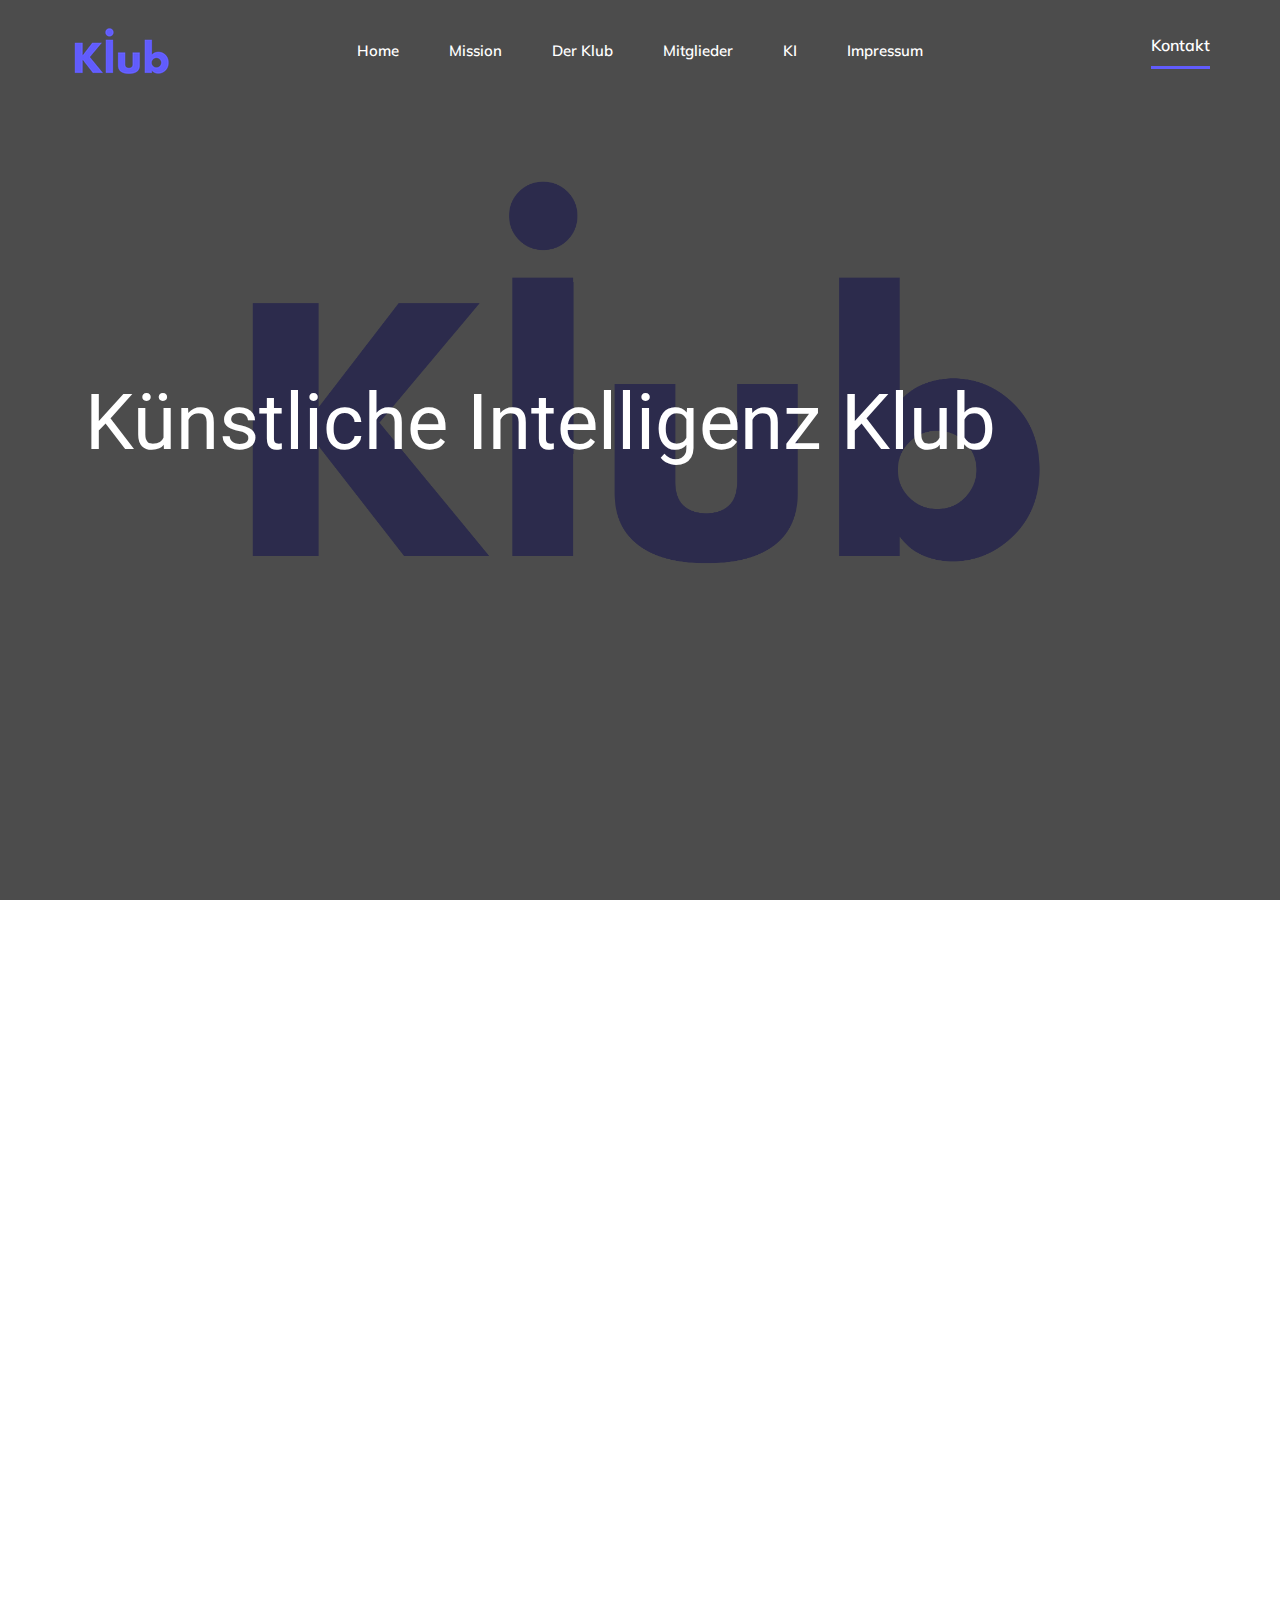
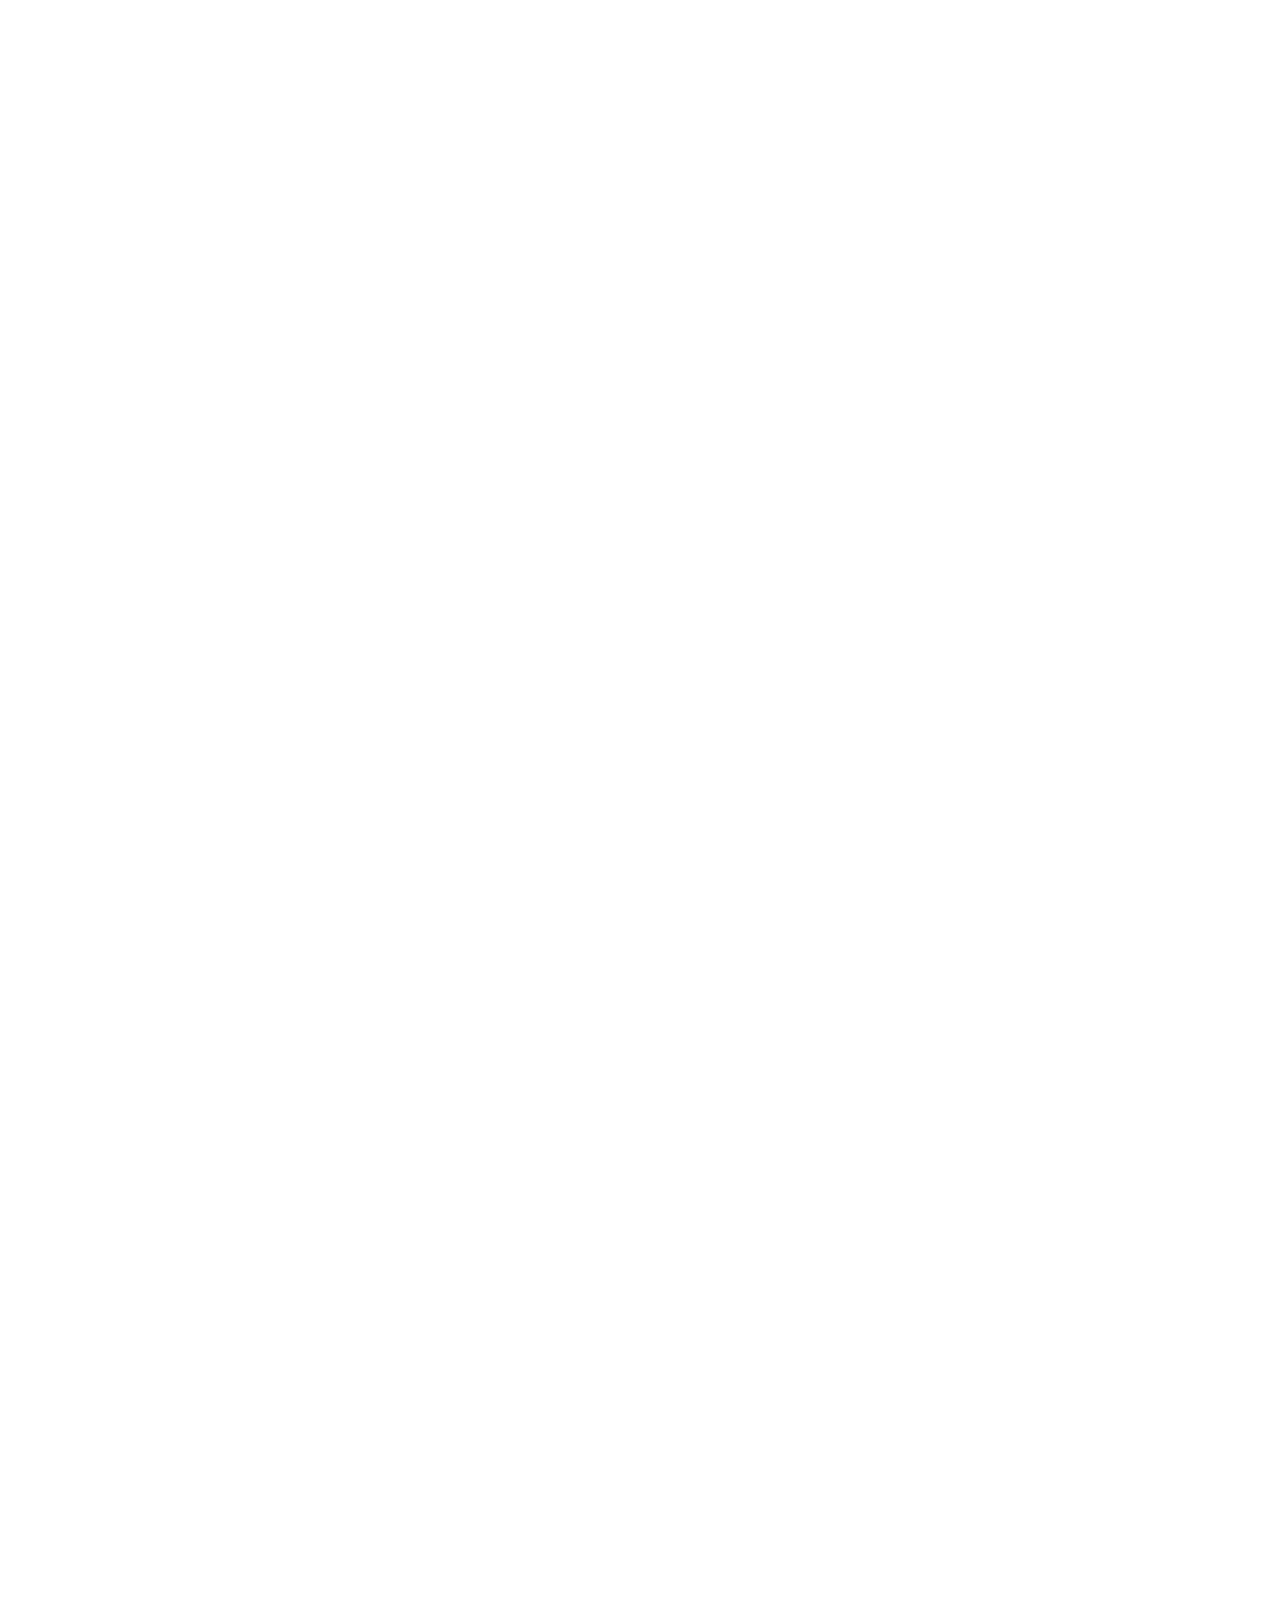
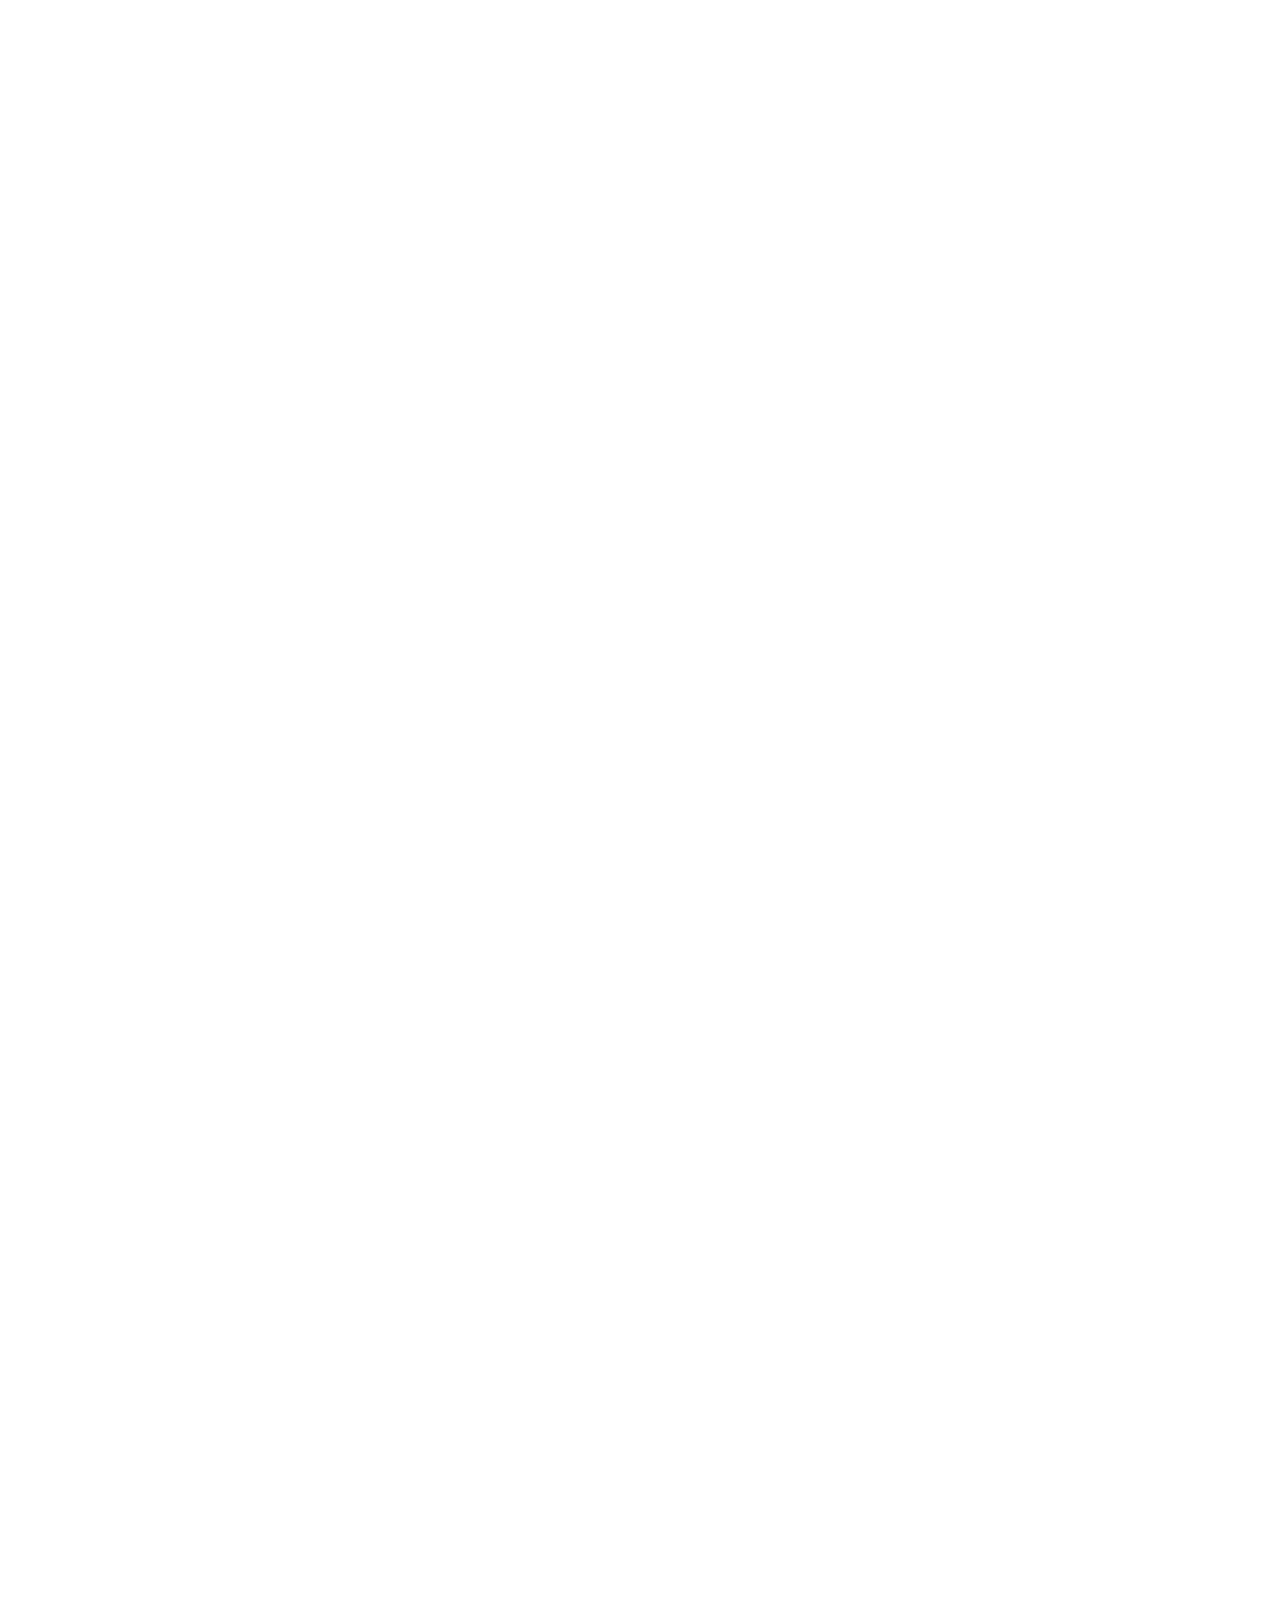
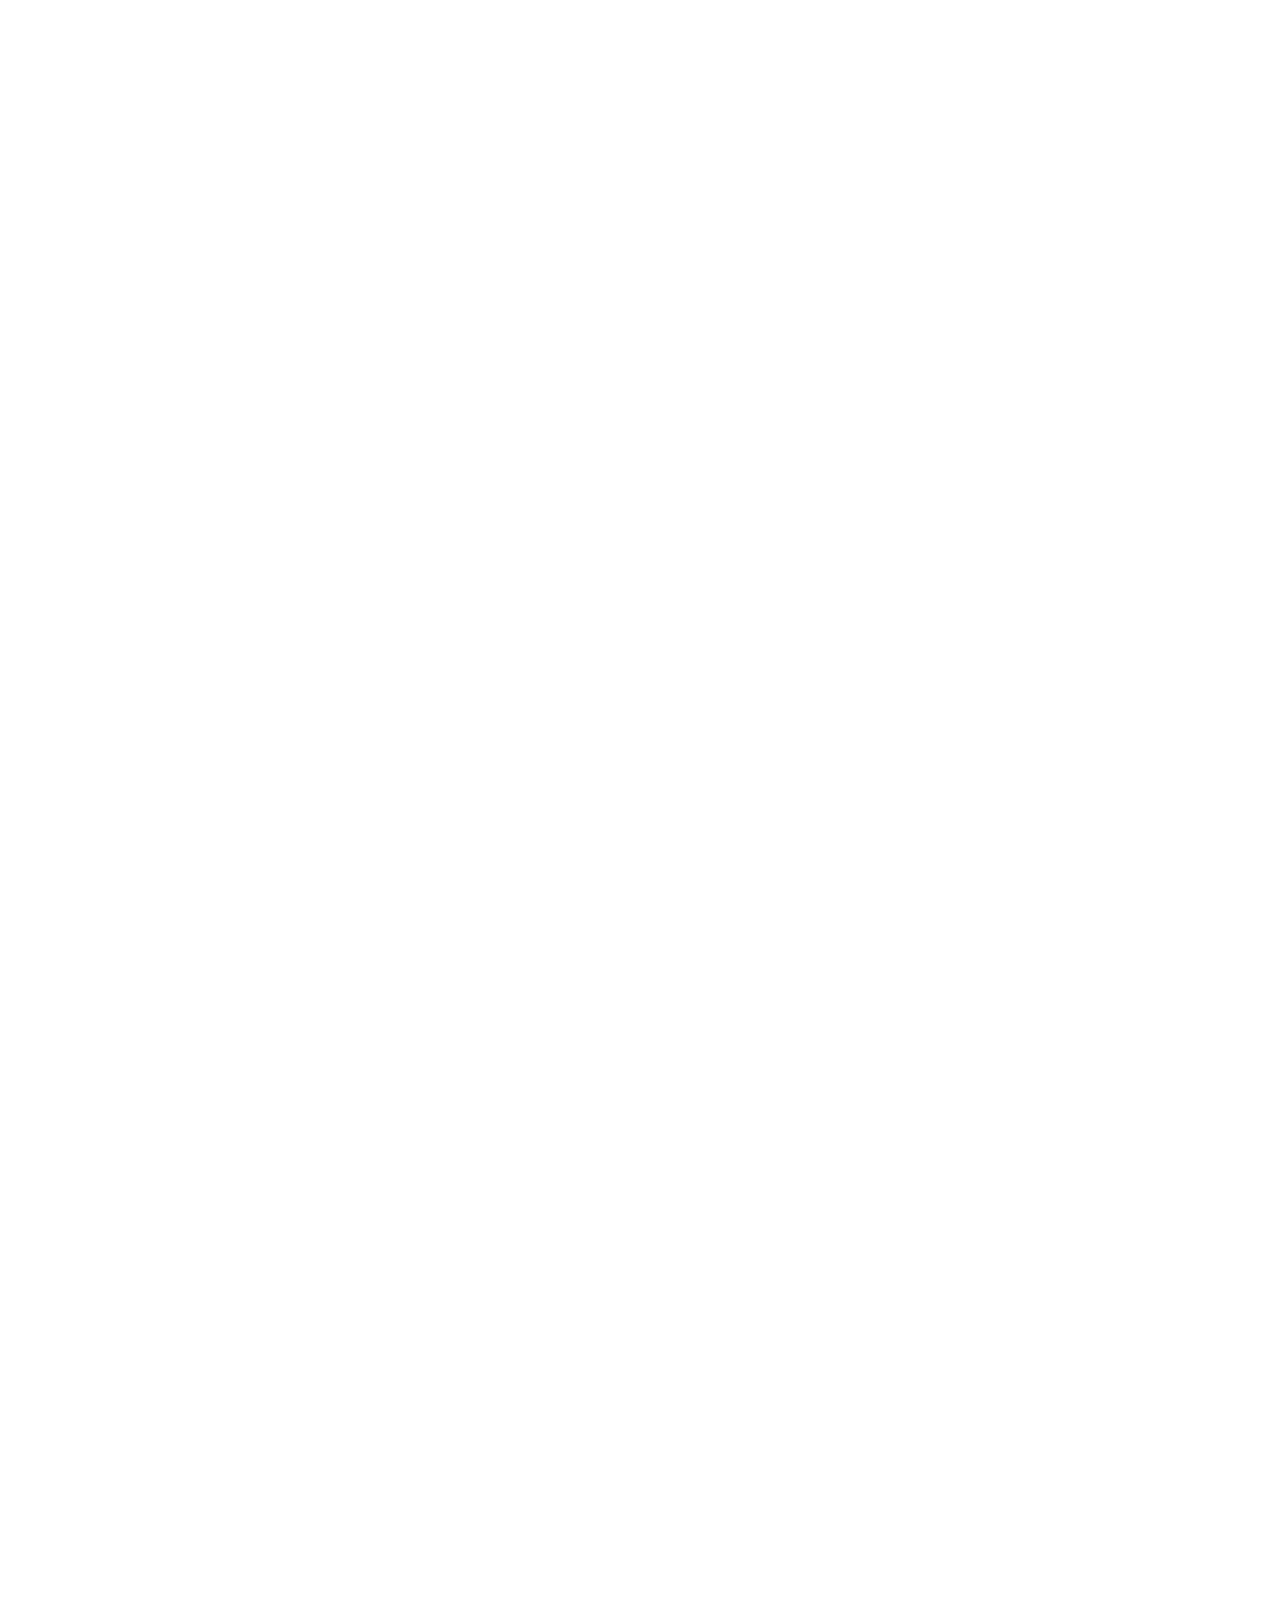
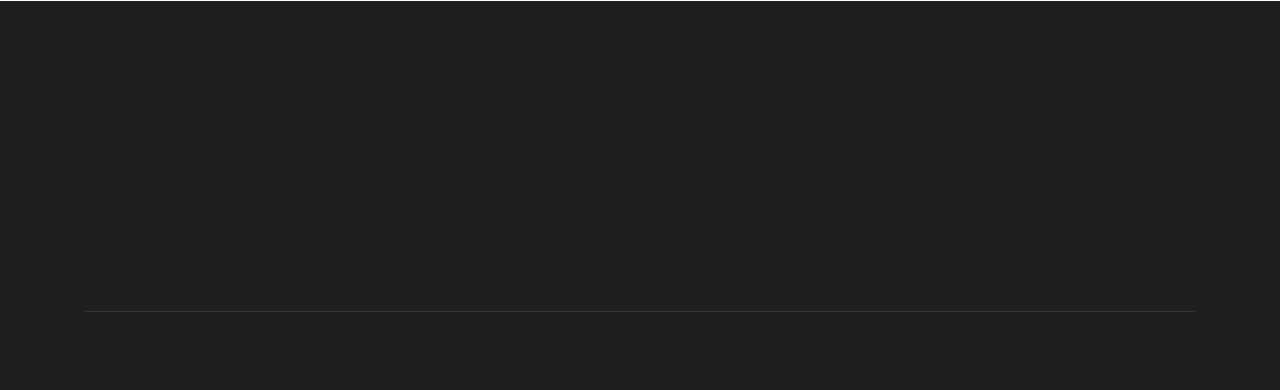
==== commit 210c234b: "jan and tamim" ====
--- a/html/index.html
+++ b/html/index.html
@@ -661,6 +661,50 @@
       <h3>Stefan Wermter</h3>
       <p>Uni Hamburg</p>
       <p style="font-size: 14px;  line-height: 16px;">Neuronale Netzwerke, Hybride neuronale Systeme, Mensch-Roboter Interaktion</p>
+    </div>
+  </div>
+</div>
+
+<div class="col-lg-3 col-md-3">
+  <div class="single_team wow fadeInUp" data-wow-duration="1s" data-wow-delay=".2s">
+    <div class="team_thumb">
+      <img src="img/team/janPeters.jpg" alt="">
+      <div class="team_hover">
+        <div class="hover_inner text-center">
+          <ul>
+            <li><a href="https://www.ias.informatik.tu-darmstadt.de/Member/JanPeters"> <i class="fa fa-home"></i> </a></li>
+            <li><a href=""> <i class="fa fa-twitter"></i> </a></li>
+            <li><a href="https://scholar.google.de/citations?user=-kIVAcAAAAAJ&hl=de&oi=sra"> <i class="fa fa-linkedin"></i> </a></li>
+          </ul>
+        </div>
+      </div>
+    </div>
+    <div class="team_title text-center">
+      <h3>Jan Peters</h3>
+      <p>TU Darmstadt</p>
+      <p style="font-size: 14px;  line-height: 16px;"></p>
+    </div>
+  </div>
+</div>
+
+<div class="col-lg-3 col-md-3">
+  <div class="single_team wow fadeInUp" data-wow-duration="1s" data-wow-delay=".2s">
+    <div class="team_thumb">
+      <img src="img/team/tamimAsfour.jpg" alt="">
+      <div class="team_hover">
+        <div class="hover_inner text-center">
+          <ul>
+            <li><a href="www.humanoids.kit.edu"> <i class="fa fa-home"></i> </a></li>
+            <li><a href=""> <i class="fa fa-twitter"></i> </a></li>
+            <li><a href="https://scholar.google.com/citations?user=65bIT4oAAAAJ&hl=en"> <i class="fa fa-linkedin"></i> </a></li>
+          </ul>
+        </div>
+      </div>
+    </div>
+    <div class="team_title text-center">
+      <h3>Tamim Asfour</h3>
+      <p>KIT</p>
+      <p style="font-size: 14px;  line-height: 16px;">Robotik, Humanoide Robotik, Robotische KI (Engl. Robotics, Humanoid Robotics, Robotics AI)</p>
     </div>
   </div>
 </div>
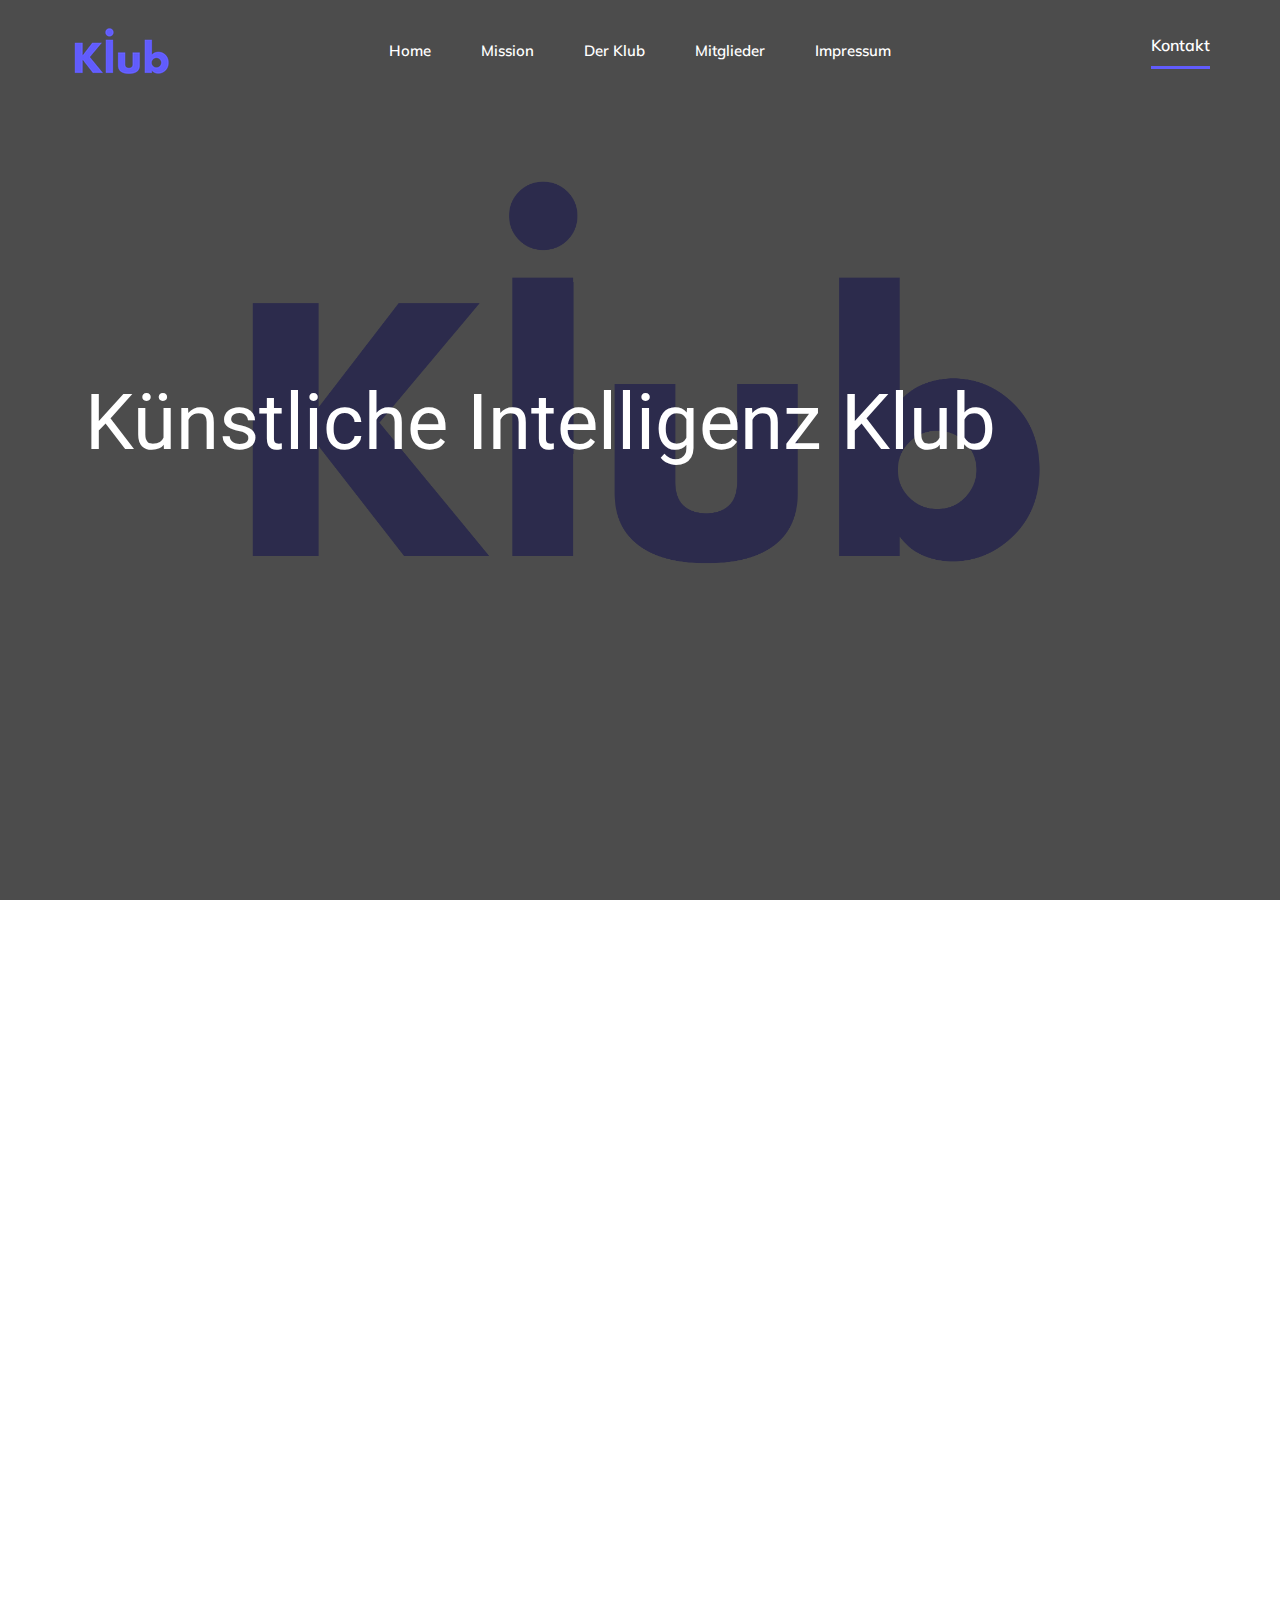
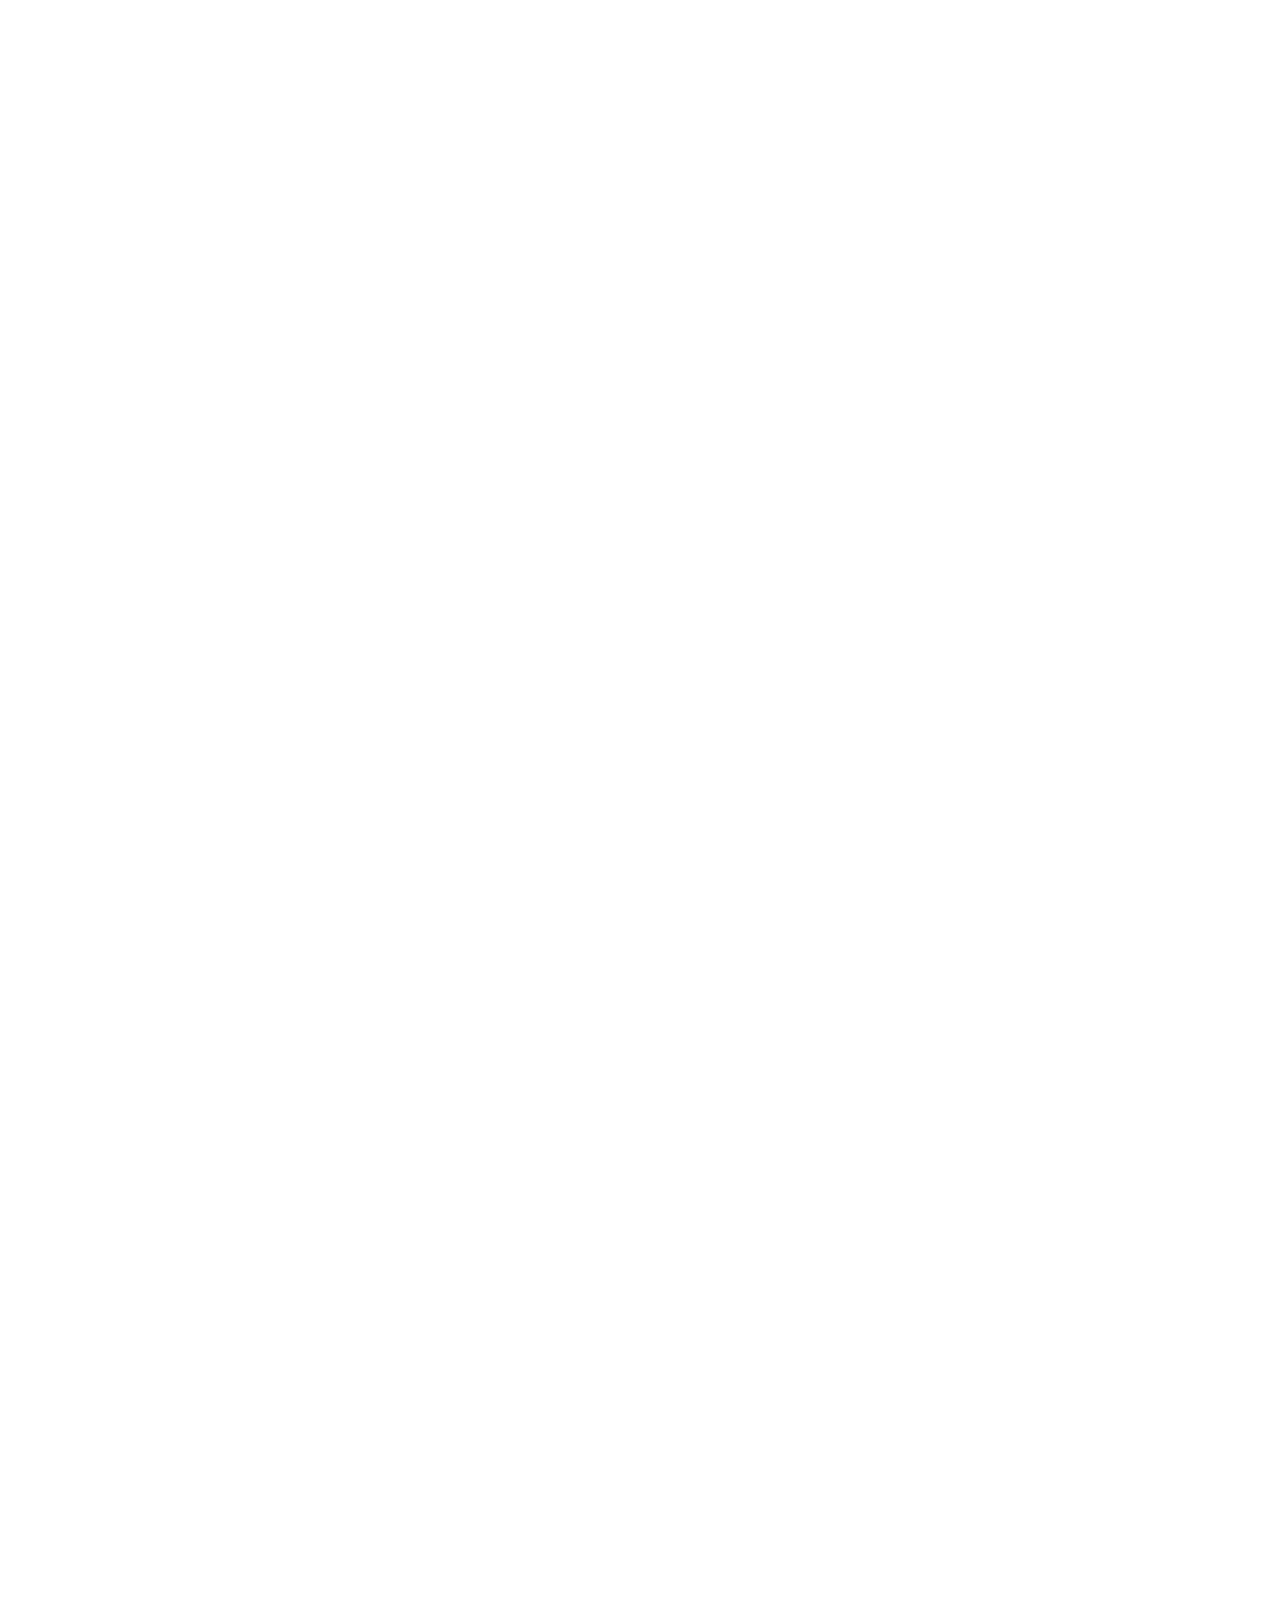
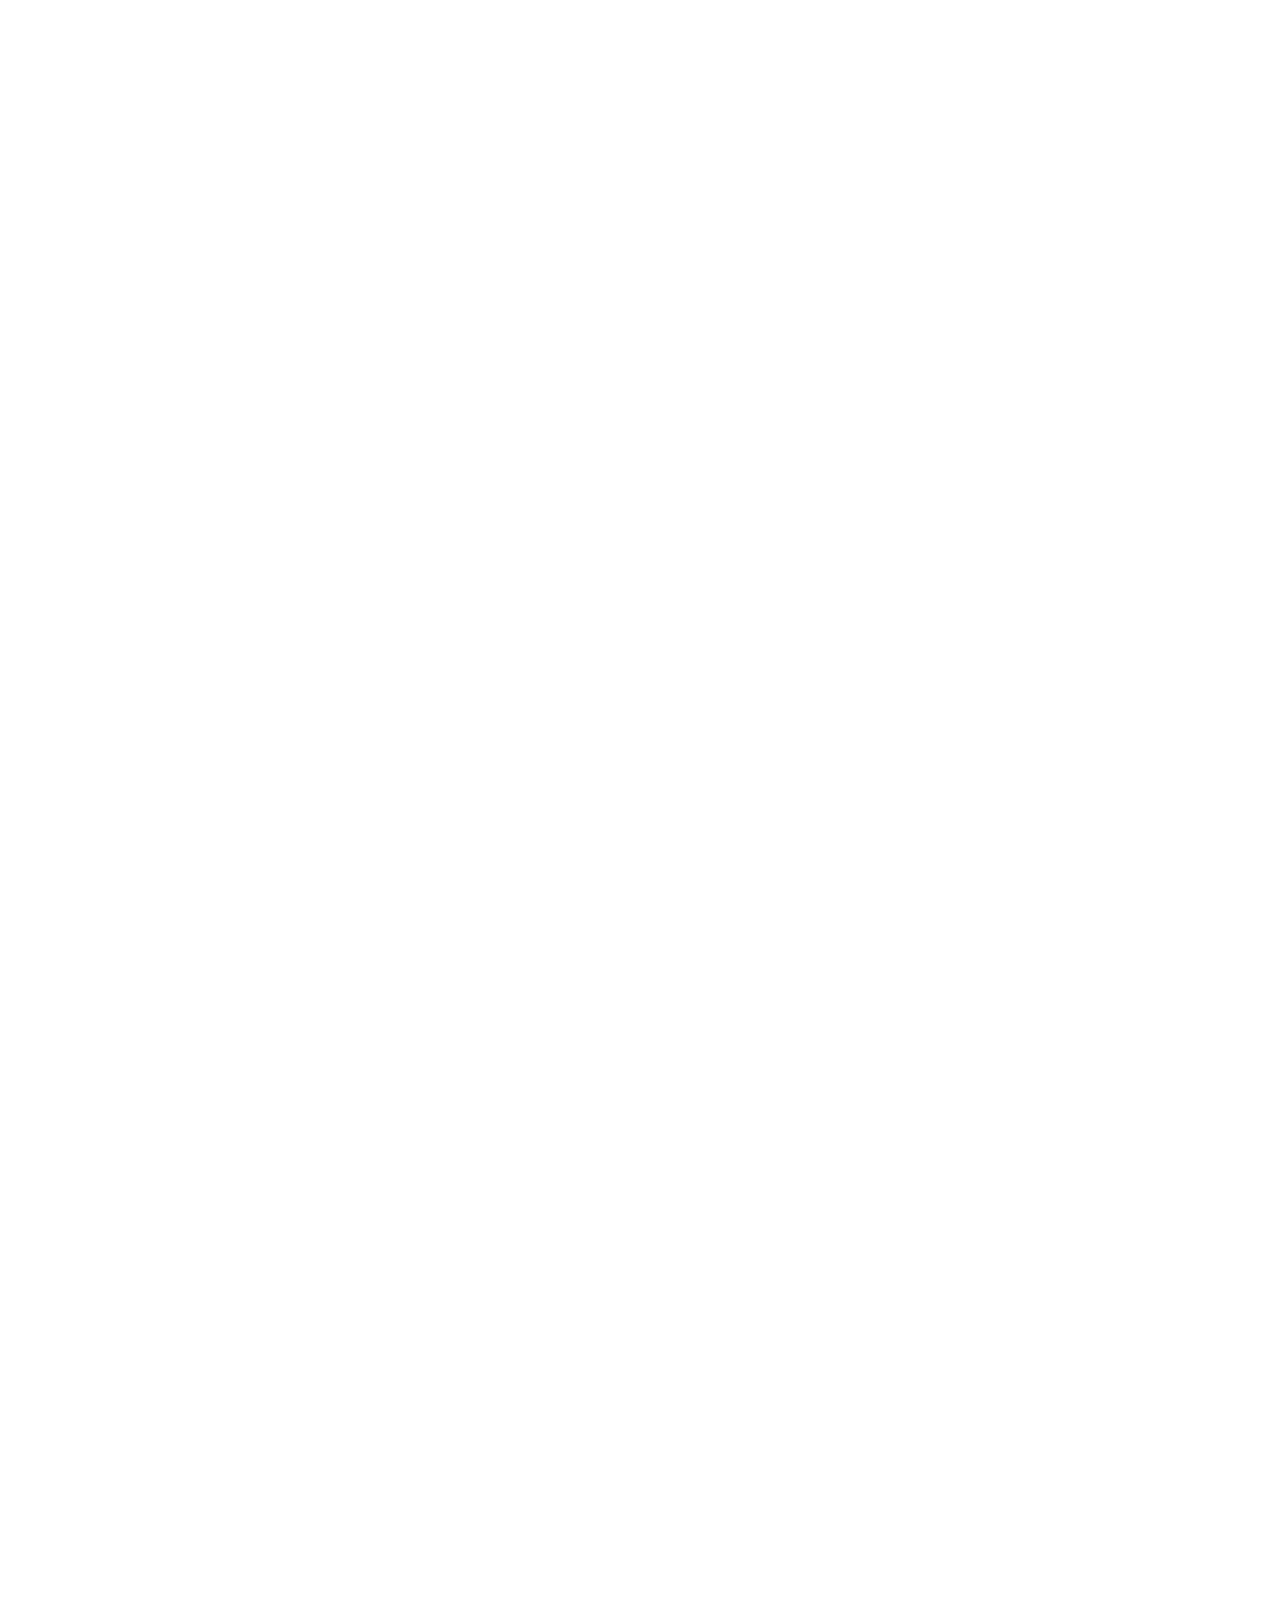
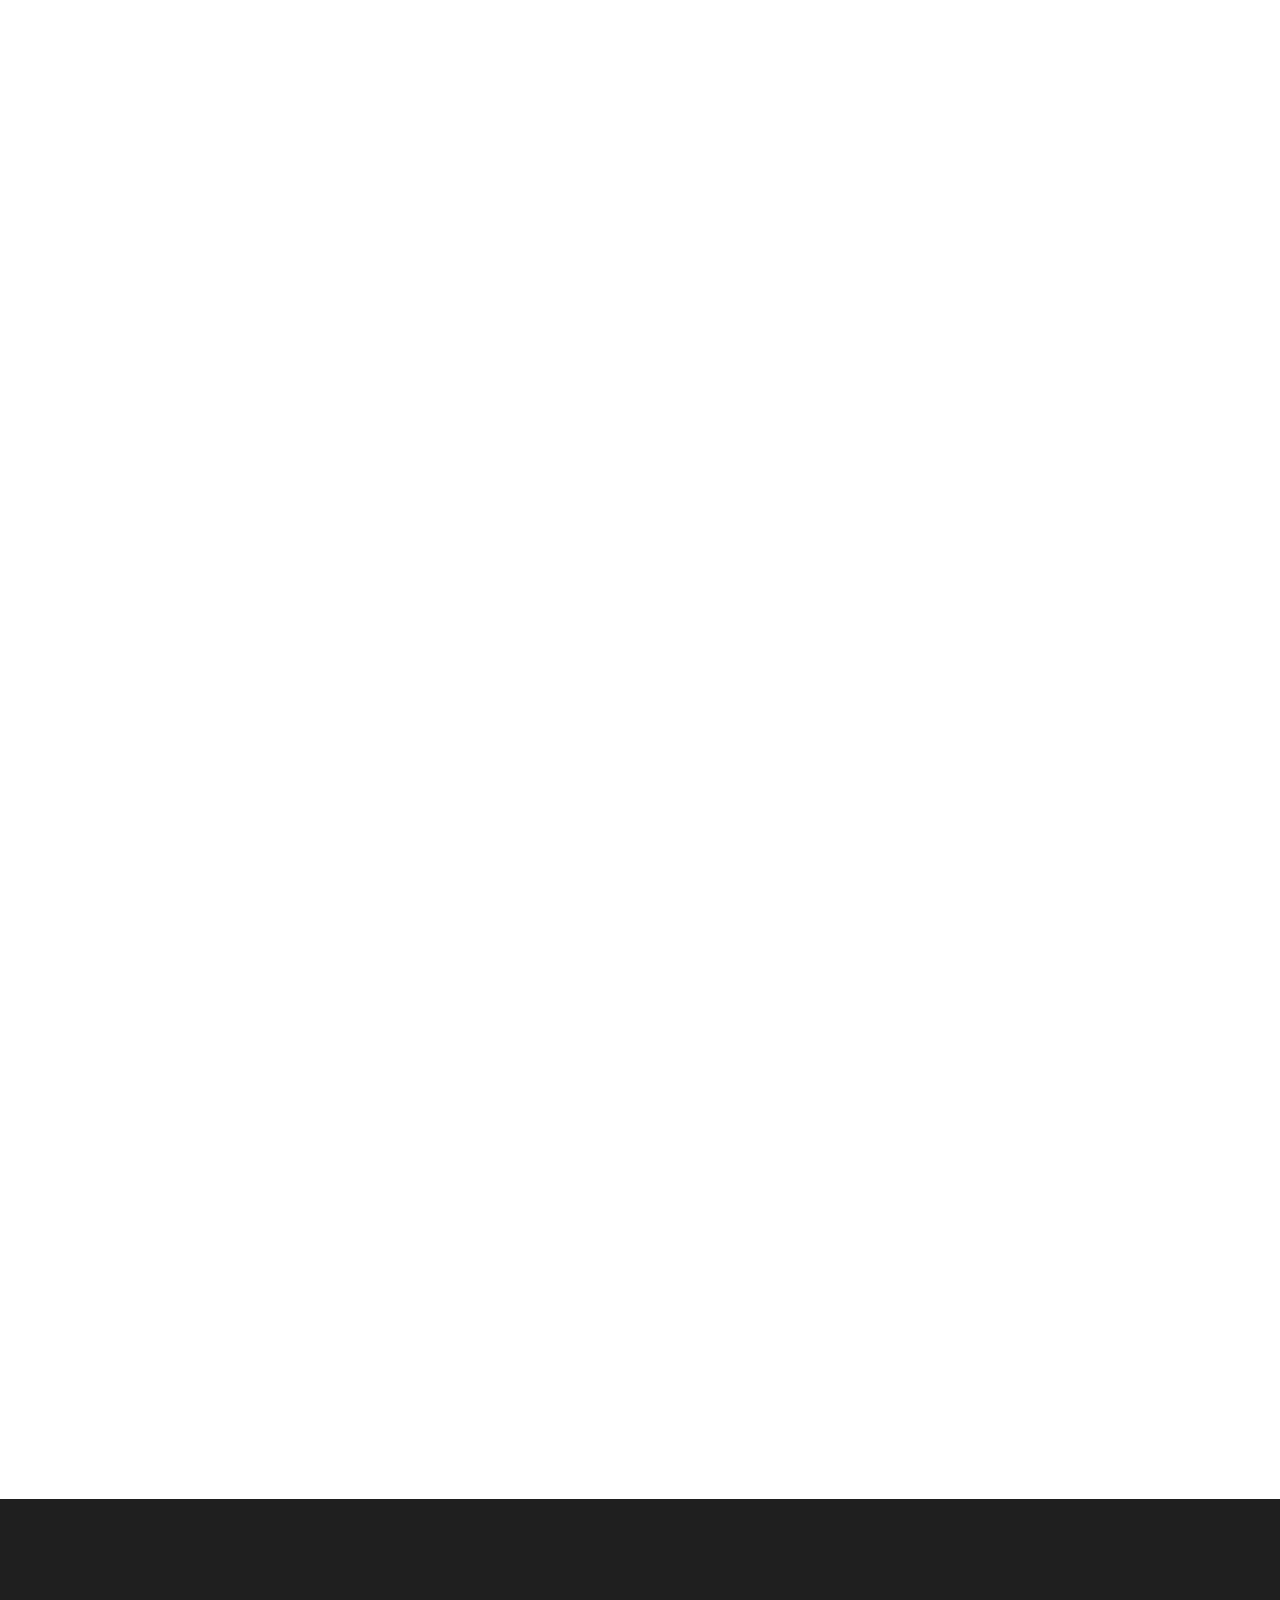
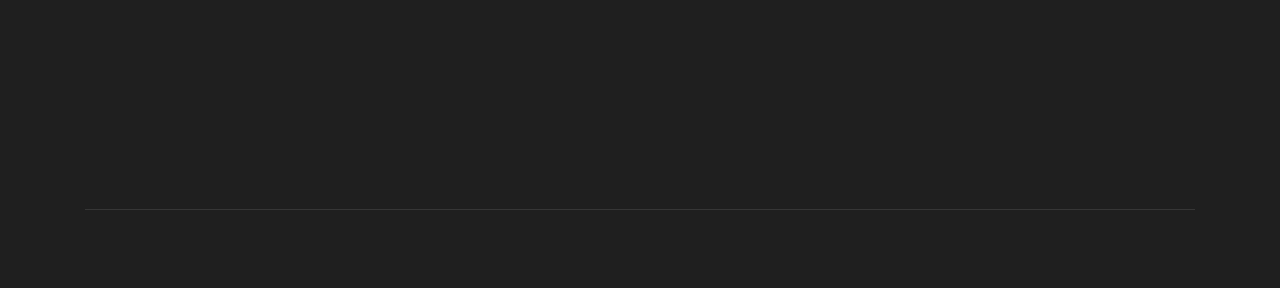
==== commit d4bd1f62: "big page cleanup" ====
--- a/html/index.html
+++ b/html/index.html
@@ -25,225 +25,194 @@
     <link rel="stylesheet" href="css/slicknav.css">
     <link rel="stylesheet" href="css/style.css">
     <!-- <link rel="stylesheet" href="css/responsive.css"> -->
+
+<link href="http://maxcdn.bootstrapcdn.com/font-awesome/4.7.0/css/font-awesome.min.css" rel="stylesheet">
 </head>
 
 <body>
-    <!--[if lte IE 9]>
-            <p class="browserupgrade">You are using an <strong>outdated</strong> browser. Please <a href="https://browsehappy.com/">upgrade your browser</a> to improve your experience and security.</p>
-        <![endif]-->
-
-    <!-- header-start -->
-    <header>
-        <div class="header-area ">
-            <div id="sticky-header" class="main-header-area">
-                <div class="container-fluid p-0">
-                    <div class="row align-items-center no-gutters">
-                        <div class="col-xl-2 col-lg-2">
-                            <div class="logo-img">
-                                <a href="index.html">
-                                    <img src="img/logo.png" alt="">
-                                </a>
-                            </div>
-                        </div>
-                        <div class="col-xl-8 col-lg-8">
-                            <div class="main-menu  d-none d-lg-block text-center">
-                                <nav>
-                                    <ul id="navigation">
-                                        <li><a class="active" href="index.html">home</a></li>
-                                        <li><a href="#mission" >Mission</a></li>
-                                        <li><a href="#mission" >Der Klub</a></li>
-                                        <li><a href="#team" >Mitglieder</a></li>
-                                        <li><a href="#ki" >KI</a></li>
-
-
-                                        <li><a href="#touch">Impressum</a></li>
-                                    </ul>
-                                </nav>
-                            </div>
-                        </div>
-                        <div class="col-lg-2 d-none d-lg-block">
-                            <div class="log_chat_area d-flex align-items-end">
-                                <a href="#touch" data-scroll-nav="0" class="say_hi">Kontakt</a>
-                            </div>
-                        </div>
-                        <div class="col-12">
-                            <div class="mobile_menu d-block d-lg-none"></div>
-                        </div>
-                    </div>
-                </div>
+  <!-- [if lte IE 9] >
+      <p class="browserupgrade">You are using an <strong>outdated</strong> browser. Please <a href="https://browsehappy.com/">upgrade your browser</a> to improve your experience and security.</p>
+      <! [endif] -->
+
+  <!-- header-start -->
+  <header>
+    <div class="header-area ">
+      <div id="sticky-header" class="main-header-area">
+        <div class="container-fluid p-0">
+          <div class="row align-items-center no-gutters">
+            <div class="col-xl-2 col-lg-2">
+              <div class="logo-img">
+                <a href="index.html">
+                  <img src="img/logo.png" alt="">
+                </a>
+              </div>
             </div>
-        </div>
-    </header>
-    <!-- header-end -->
-
-    <!-- slider_area_start -->
-
-    <div class="slider_area">
-        <div class="single_slider  d-flex align-items-center slider_bg_1 overlay">
-            <div class="container">
-                <div class="row align-items-center justify-content-start">
-                    <div class="col-lg-10 col-md-10">
-                        <div class="slider_text">
-                            <h3 class="wow fadeInLeft" data-wow-duration="1s" data-wow-delay=".1s">
-                           Künstliche Intelligenz Klub
-                              </h3>
-
-                          </div>
-
-                    </div>
-                </div>
+            <div class="col-xl-8 col-lg-8">
+              <div class="main-menu  d-none d-lg-block text-center">
+                <nav>
+                  <ul id="navigation">
+                    <li><a class="active" href="index.html">home</a></li>
+                    <li><a href="#mission" >Mission</a></li>
+                    <li><a href="#club" >Der Klub</a></li>
+                    <li><a href="#team" >Mitglieder</a></li>
+                    <!-- <li><a href="#ki" >KI</a></li> -->
+                    <li><a href="#touch">Impressum</a></li>
+                  </ul>
+                </nav>
+              </div>
             </div>
-        </div>
-    </div>
-    <!-- slider_area_end -->
-
-    <!-- service_area  -->
-      <a id="mission"></a>
-    <div class="service_area">
-
-        <div class="container">
-            <div class="row justify-content-center">
-                <div class="col-lg-10">
-                    <div class="section_title text-center mb-70">
-                        <span style="font-size: 32px" class="wow fadeInUp" data-wow-duration="1s" data-wow-delay=".1s" >Mission</span>
-                        <h3 class="wow fadeInUp" data-wow-duration="1.2s" data-wow-delay=".2s">Wir wollen Deutschland zur KI-Expertin machen.</h3>
-
-                        <p class="wow fadeInUp" data-wow-duration="1.2s" data-wow-delay=".2s">
-			  Nur wenn wir KI verstehen, können wir als Gesellschaft fundierte Entscheidungen für die Zukunft treffen.
-                        </p>
-                    </div>
-                </div>
+            <div class="col-lg-2 d-none d-lg-block">
+              <div class="log_chat_area d-flex align-items-end">
+                <a href="#touch" data-scroll-nav="0" class="say_hi">Kontakt</a>
+              </div>
             </div>
-
-        </div>
-    </div>
-    <!--/ service_area  -->
-
-    <a id="vision"></a>
-    <div class="service_area">
-
-        <div class="container">
-            <div class="row justify-content-end">
-                <div class="col-lg-6 offset-lg-1">
-                    <div class="about_info">
-                        <div class="section_title white_text">
-<!--                            <span style="font-size: 32px" class="wow fadeInUp" data-wow-duration="1s" data-wow-delay=".3s">Kiub — Der KI Klub</span>
--->
-
-    <p class="last_text wow fadeInUp" data-wow-duration="1s" data-wow-delay=".6s">
-      Wissenschaft war schon immer ein großer Treiber von Transformationen in der Gesellschaft — die Künstliche Intelligenz (KI) ist keine Ausnahme. Die technologischen Anwendungen der KI werden viele Bereiche unseres Lebens auf fundamentale Weise beeinflussen. Wie genau, das ist schwer abzuschätzen und hängt davon ab, wie zielsicher wir KI voranbringen können. 
-    </p>
+            <div class="col-12">
+              <div class="mobile_menu d-block d-lg-none"></div>
+            </div>
+          </div>
+        </div>
+      </div>
+    </div>
+  </header>
+  <!-- header-end -->
+
+  <!-- slider_area_start -->
+  <div class="slider_area">
+    <div class="single_slider  d-flex align-items-center slider_bg_1 overlay">
+      <div class="container">
+        <div class="row align-items-center justify-content-start">
+          <div class="col-lg-10 col-md-10">
+            <div class="slider_text">
+              <h3 class="wow fadeInLeft" data-wow-duration="1s" data-wow-delay=".1s">
+                Künstliche Intelligenz Klub
+              </h3>
+
+            </div>
+
+          </div>
+        </div>
+      </div>
+    </div>
+  </div>
+  <!-- slider_area_end -->
+
+  <!-- service_area  -->
+  <a id="mission"></a>
+  <div class="service_area">
+    <div class="container">
+      <div class="row justify-content-center">
+        <div class="col-lg-10">
+          <div class="section_title text-center mb-70">
+            <span style="font-size: 32px" class="wow fadeInUp" data-wow-duration="1s" data-wow-delay=".1s" >Mission</span>
+            <h3 class="wow fadeInUp" data-wow-duration="1.2s" data-wow-delay=".2s">Wir wollen Deutschland zur KI-Expertin machen.</h3>
+
+            <p class="wow fadeInUp" data-wow-duration="1.2s" data-wow-delay=".2s">
+	      Nur wenn wir KI verstehen, können wir als Gesellschaft fundierte Entscheidungen für die Zukunft treffen.
+            </p>
+          </div>
+        </div>
+      </div>
+    </div>
     
-    <p class="last_text wow fadeInUp" data-wow-duration="1s" data-wow-delay=".6s">
-      Den Einfluss von KI auf unsere Gesellschaft zu diskutieren, zu lenken, zu fördern und zu regulieren, ist eine gemeinsame Aufgabe der Entscheidungsträger und Experten in der Politik, der Industrie, den Medien, der gesamten Gesellschaft und der Wissenschaft. Doch nur wenn wir als Gesellschaft die Grundlagen und Möglichkeiten von KI verstehen, können wir fundierte Entscheidungen für die Zukunft treffen.
-    </p>
-    
-    <p class="last_text wow fadeInUp" data-wow-duration="1s" data-wow-delay=".6s">
-      Was ist KI? Was sind die kurzfristigen und langfristigen Entwicklungen und Limitationen der KI? Welche Möglichkeiten gibt es, KI sicher, ethisch, transparent oder erklärbar zu machen? Ist KI überhaupt mit biologischer Intelligenz vergleichbar?
-    </p>
-    
-    <p class="last_text wow fadeInUp" data-wow-duration="1s" data-wow-delay=".6s">
-      Solche Fragen zu beantworten ist die Aufgabe von Expertinnen und Experten, von denen es in Deutschland eine Vielzahl gibt. Tatsächlich ist die Riege exzellenter KI-Wissenschaftlerinnen und -Wissenschaftler in Deutschland sehr breit aufgestellt und im internationalen Wissenschaftsumfeld sehr erfolgreich und anerkannt. Wir denken, dass diese ausgezeichnete Expertise auch im öffentlichen Diskurs und bei politischen Entscheidungsprozessen zum Tragen kommen sollte..
-    </p>
-    
-    <p class="last_text wow fadeInUp" data-wow-duration="1s" data-wow-delay=".6s">
-      Der KI-Klub möchte hier einen entscheidenden Beitrag leisten. Als informelles, breit aufgestelltes Netzwerk von KI-Forschern (w/m/d) versuchen wir, breite KI-Expertise und politische Entscheidungsträger, Förder-Institutionen und Medien zusammen zu bringen. Wir sehen KI-Forscher in der Verantwortung, ihre Expertise in den öffentlichen Diskurs und in Entscheidungsprozesse einfließen zu lassen, damit Risiken und Chancen sachlich diskutiert werden, internationale Entwicklungen und Kompetition richtig eingeschätzt werden, Forschungsförderung nicht einseitig und nach kurzfristigem Trend gedacht wird, und wirtschaftliche Förderung die Zukunft des Industriestandorts Deutschland sicherstellt.
-    </p>
-
-                        </div>
-                    </div>
-                </div>
-            </div>
-        </div>
-    </div>
-
-
-
-
-
-
-    <!-- portfolio_image_area  -- COMMENTED !!
-    <a id="ecosystem"></a>
-    <div class="portfolio_image_area">
-
-        <div class="container">
-            <div class="row justify-content-center">
-                <div class="col-lg-6">
-                    <div class="section_title text-center mb-90">
-                        <h3 class="wow fadeInUp" data-wow-duration="1s" data-wow-delay=".3s">  1 Disziplin, viele Stimmen</h3>
-                    </div>
-                </div>
-            </div>
-            <div class="row">
-
-              <div class="col-lg-4 col-md-4">
-                  <div class="single_Portfolio wow fadeInUp" data-wow-duration="1s" data-wow-delay=".5s">
-                    <div class="single_service text-center wow fadeInLeft" data-wow-duration="1.2s" data-wow-delay=".8s" style="font-size: 36px; height: 350px; background-color: rgba(0,255, 0,0.1);">
-
-                  <br>
-                    <p style="font-size: 36px; color: black; font-weight: bold;"> Künstliche Intelligenz </p>
-
-
-                </div>
-                  </div>
-              </div>
-              <div class="col-lg-8 col-md-12">
-                  <div class="single_Portfolio wow fadeInUp" data-wow-duration="1s" data-wow-delay=".6s">
-                      <div class="portfolio_thumb">
-                          <img src="img/portfolio/robot.png" alt="">
-                      </div>
-
-                  </div>
-              </div>
-
-
-
-              <div class="col-lg-8 col-md-12">
-                  <div class="single_Portfolio wow fadeInUp" data-wow-duration="1s" data-wow-delay=".6s">
-                      <div class="portfolio_thumb">
-                          <img src="img/portfolio/data.png" alt="">
-                      </div>
-
-                  </div>
-              </div>
-
-              <div class="col-lg-4 col-md-4">
-                  <div class="single_Portfolio wow fadeInUp" data-wow-duration="1s" data-wow-delay=".4s">
-                    <div class="single_service text-center wow fadeInLeft" data-wow-duration="1.2s" data-wow-delay=".8s" style="font-size: 36px; height: 350px; background-color: rgba(255,0, 255,0.1);">
-
-                  <br>
-                  <p style="font-size: 36px; color: black; font-weight: bold;"> Viele Teilaufgaben </p>
-                  <p style="font-size: 24px; color: black; font-weight: bold;"> Lernen, Schlussfolgern, Sehen, Planen, ...</p>
-
-
-                </div>
-
-                  </div>
-              </div>
-
-
-
-
-            </div>
-        </div>
-    </div>
-
--->
-
-        <!-- team_member_start -->
-              <a id="team"></a>
-        <div class="team_area">
-
-            <div class="container">
-                <div class="row justify-content-center">
-                    <div class="col-lg-3">
-                        <div class="section_title text-center mb-90">
-                            <h3 class="wow fadeInUp" data-wow-duration="1s" data-wow-delay=".3s">Mitglieder</h3>
-                        </div>
-                    </div>
-                </div>
-		
-                <div class="row">
+    <div class="container">
+      <div class="row justify-content-center">
+        <div class="col-lg-10">
+	  <p class="last_text wow fadeInUp" data-wow-duration="1s" data-wow-delay=".6s">
+	    Wissenschaft war schon immer ein großer Treiber von
+	    Transformationen in der Gesellschaft — die Künstliche
+	    Intelligenz (KI) ist keine Ausnahme. Die technologischen
+	    Anwendungen der KI werden viele Bereiche unseres Lebens
+	    auf fundamentale Weise beeinflussen. Wie genau, das ist
+	    schwer abzuschätzen und hängt davon ab, wie zielsicher
+	    wir KI voranbringen können.
+	  </p>
+	  
+	  <p class="last_text wow fadeInUp" data-wow-duration="1s" data-wow-delay=".6s">
+	    Den Einfluss von KI auf unsere Gesellschaft zu
+	    diskutieren, zu lenken, zu fördern und zu regulieren,
+	    ist eine gemeinsame Aufgabe der Entscheidungsträger und
+	    Experten in der Politik, der Industrie, den Medien, der
+	    gesamten Gesellschaft und der Wissenschaft. Doch nur
+	    wenn wir als Gesellschaft die Grundlagen und
+	    Möglichkeiten von KI verstehen, können wir fundierte
+	    Entscheidungen für die Zukunft treffen.
+	  </p>
+	  
+	  <p class="last_text wow fadeInUp" data-wow-duration="1s" data-wow-delay=".6s">
+	    Was ist KI? Was sind die kurzfristigen und langfristigen
+	    Entwicklungen und Limitationen der KI? Welche
+	    Möglichkeiten gibt es, KI sicher, ethisch, transparent
+	    oder erklärbar zu machen? Ist KI überhaupt mit
+	    biologischer Intelligenz vergleichbar?
+	  </p>
+	  
+	  <p class="last_text wow fadeInUp" data-wow-duration="1s" data-wow-delay=".6s">
+	    Solche Fragen zu beantworten ist die Aufgabe von
+	    Expertinnen und Experten, von denen es in Deutschland
+	    eine Vielzahl gibt. Tatsächlich ist die Riege
+	    exzellenter KI-Wissenschaftlerinnen und -Wissenschaftler
+	    in Deutschland sehr breit aufgestellt und im
+	    internationalen Wissenschaftsumfeld sehr erfolgreich und
+	    anerkannt. Wir denken, dass diese ausgezeichnete
+	    Expertise auch im öffentlichen Diskurs und bei
+	    politischen Entscheidungsprozessen zum Tragen kommen
+	    sollte..
+	  </p>
+	  
+	  <p class="last_text wow fadeInUp" data-wow-duration="1s" data-wow-delay=".6s">
+	    Der KI-Klub möchte hier einen entscheidenden Beitrag
+	    leisten. Als informelles, breit aufgestelltes Netzwerk
+	    von KI-Forschern (w/m/d) versuchen wir, breite
+	    KI-Expertise und politische Entscheidungsträger,
+	    Förder-Institutionen und Medien zusammen zu bringen. Wir
+	    sehen KI-Forscher in der Verantwortung, ihre Expertise
+	    in den öffentlichen Diskurs und in Entscheidungsprozesse
+	    einfließen zu lassen, damit Risiken und Chancen sachlich
+	    diskutiert werden, internationale Entwicklungen und
+	    Kompetition richtig eingeschätzt werden,
+	    Forschungsförderung nicht einseitig und nach
+	    kurzfristigem Trend gedacht wird, und wirtschaftliche
+	    Förderung die Zukunft des Industriestandorts Deutschland
+	    sicherstellt.
+	  </p>
+	</div>
+      </div>
+    </div>
+  </div>
+  
+  <!-- service_area  -->
+  <a id="club"></a>
+  <div class="service_area">
+    <div class="container">
+      <div class="row justify-content-center">
+        <div class="col-lg-10">
+          <div class="section_title text-center mb-70">
+            <span style="font-size: 32px" class="wow fadeInUp" data-wow-duration="1s" data-wow-delay=".1s" >Der Klub</span>
+
+            <p class="wow fadeInUp" data-wow-duration="1.2s" data-wow-delay=".2s">
+
+            </p>
+          </div>
+        </div>
+      </div>
+    </div>
+  </div>
+
+  <!-- team_member_start -->
+  <a id="team"></a>
+  <div class="team_area">
+
+    <div class="container">
+      <div class="row justify-content-center">
+        <div class="col-lg-3">
+          <div class="section_title text-center mb-90">
+	    <!--              <h3 class="wow fadeInUp" data-wow-duration="1s" data-wow-delay=".3s">Mitglieder</h3> -->
+            <span style="font-size: 32px" class="wow fadeInUp" data-wow-duration="1s" data-wow-delay=".1s" >Mitglieder</span>
+          </div>
+        </div>
+      </div>
+      
+      <div class="row">
 
 
 
@@ -256,7 +225,7 @@
           <ul>
             <li><a href="https://ai.uni-bremen.de/team/michael_beetz"> <i class="fa fa-home"></i> </a></li>
             <li><a href=""> <i class="fa fa-twitter"></i> </a></li>
-            <li><a href="https://scholar.google.com/citations?user=mINzfREAAAAJ"> <i class="fa fa-linkedin"></i> </a></li>
+            <li><a href="https://scholar.google.com/citations?user=mINzfREAAAAJ"> <i class="fa fa-book"></i> </a></li>
           </ul>
         </div>
       </div>
@@ -278,7 +247,7 @@
           <ul>
             <li><a href="https://www.robotics.tu-berlin.de/menue/team/oliver_brock/"> <i class="fa fa-home"></i> </a></li>
             <li><a href="https://twitter.com/rbolab"> <i class="fa fa-twitter"></i> </a></li>
-            <li><a href="https://scholar.google.de/citations?user=83OxU_4AAAAJ"> <i class="fa fa-linkedin"></i> </a></li>
+            <li><a href="https://scholar.google.de/citations?user=83OxU_4AAAAJ"> <i class="fa fa-book"></i> </a></li>
           </ul>
         </div>
       </div>
@@ -300,7 +269,7 @@
           <ul>
             <li><a href="http://www2.informatik.uni-freiburg.de/~burgard/"> <i class="fa fa-home"></i> </a></li>
             <li><a href="https://twitter.com/wolfram_burgard"> <i class="fa fa-twitter"></i> </a></li>
-            <li><a href="https://scholar.google.de/citations?user=zj6FavAAAAAJ"> <i class="fa fa-linkedin"></i> </a></li>
+            <li><a href="https://scholar.google.de/citations?user=zj6FavAAAAAJ"> <i class="fa fa-book"></i> </a></li>
           </ul>
         </div>
       </div>
@@ -322,7 +291,7 @@
           <ul>
             <li><a href="https://lucieflek.github.io/"> <i class="fa fa-home"></i> </a></li>
             <li><a href="https://twitter.com/lucie_nlp"> <i class="fa fa-twitter"></i> </a></li>
-            <li><a href="https://scholar.google.de/citations?user=qZCZFp0AAAAJ&sortby=pubdate"> <i class="fa fa-linkedin"></i> </a></li>
+            <li><a href="https://scholar.google.de/citations?user=qZCZFp0AAAAJ&sortby=pubdate"> <i class="fa fa-book"></i> </a></li>
           </ul>
         </div>
       </div>
@@ -344,7 +313,7 @@
           <ul>
             <li><a href="https://www.ce.cit.tum.de/rsi/team/haddadin-sami/"> <i class="fa fa-home"></i> </a></li>
             <li><a href=""> <i class="fa fa-twitter"></i> </a></li>
-            <li><a href="https://scholar.google.de/citations?user=H1v0ztEAAAAJ&hl=de"> <i class="fa fa-linkedin"></i> </a></li>
+            <li><a href="https://scholar.google.de/citations?user=H1v0ztEAAAAJ&hl=de"> <i class="fa fa-book"></i> </a></li>
           </ul>
         </div>
       </div>
@@ -366,7 +335,7 @@
           <ul>
             <li><a href="https://whoenig.github.io/"> <i class="fa fa-home"></i> </a></li>
             <li><a href=""> <i class="fa fa-twitter"></i> </a></li>
-            <li><a href="https://scholar.google.com/citations?user=XUQcbFAAAAAJ"> <i class="fa fa-linkedin"></i> </a></li>
+            <li><a href="https://scholar.google.com/citations?user=XUQcbFAAAAAJ"> <i class="fa fa-book"></i> </a></li>
           </ul>
         </div>
       </div>
@@ -388,7 +357,7 @@
           <ul>
             <li><a href="https://hoos.ca"> <i class="fa fa-home"></i> </a></li>
             <li><a href="https://twitter.com/holgerhoos?lang=en"> <i class="fa fa-twitter"></i> </a></li>
-            <li><a href="https://scholar.google.com/citations?user=l6c85tMAAAAJ&hl=en&oi=ao"> <i class="fa fa-linkedin"></i> </a></li>
+            <li><a href="https://scholar.google.com/citations?user=l6c85tMAAAAJ&hl=en&oi=ao"> <i class="fa fa-book"></i> </a></li>
           </ul>
         </div>
       </div>
@@ -410,7 +379,7 @@
           <ul>
             <li><a href="https://www.kiml.ifi.lmu.de/team/huellermeier/"> <i class="fa fa-home"></i> </a></li>
             <li><a href=""> <i class="fa fa-twitter"></i> </a></li>
-            <li><a href="https://scholar.google.de/citations?user=usVJeNN3xFAC"> <i class="fa fa-linkedin"></i> </a></li>
+            <li><a href="https://scholar.google.de/citations?user=usVJeNN3xFAC"> <i class="fa fa-book"></i> </a></li>
           </ul>
         </div>
       </div>
@@ -432,7 +401,7 @@
           <ul>
             <li><a href="https://ml.informatik.uni-freiburg.de/profile/hutter/"> <i class="fa fa-home"></i> </a></li>
             <li><a href="https://twitter.com/FrankRHutter"> <i class="fa fa-twitter"></i> </a></li>
-            <li><a href="https://scholar.google.de/citations?user=YUrxwrkAAAAJ"> <i class="fa fa-linkedin"></i> </a></li>
+            <li><a href="https://scholar.google.de/citations?user=YUrxwrkAAAAJ"> <i class="fa fa-book"></i> </a></li>
           </ul>
         </div>
       </div>
@@ -454,7 +423,7 @@
           <ul>
             <li><a href="https://ml-research.github.io/people/kkersting/index.html"> <i class="fa fa-home"></i> </a></li>
             <li><a href="https://twitter.com/kerstingAIML"> <i class="fa fa-twitter"></i> </a></li>
-            <li><a href="https://scholar.google.de/citations?user=QY-earAAAAAJ"> <i class="fa fa-linkedin"></i> </a></li>
+            <li><a href="https://scholar.google.de/citations?user=QY-earAAAAAJ"> <i class="fa fa-book"></i> </a></li>
           </ul>
         </div>
       </div>
@@ -476,7 +445,7 @@
           <ul>
             <li><a href="https://www.kbsg.rwth-aachen.de/"> <i class="fa fa-home"></i> </a></li>
             <li><a href=""> <i class="fa fa-twitter"></i> </a></li>
-            <li><a href="https://scholar.google.de/citations?user=v0zpdqkAAAAJ"> <i class="fa fa-linkedin"></i> </a></li>
+            <li><a href="https://scholar.google.de/citations?user=v0zpdqkAAAAJ"> <i class="fa fa-book"></i> </a></li>
           </ul>
         </div>
       </div>
@@ -498,7 +467,7 @@
           <ul>
             <li><a href="https://www.informatik.uni-bremen.de/~clu/"> <i class="fa fa-home"></i> </a></li>
             <li><a href=""> <i class="fa fa-twitter"></i> </a></li>
-            <li><a href="https://scholar.google.de/citations?user=xcsp66oAAAAJ"> <i class="fa fa-linkedin"></i> </a></li>
+            <li><a href="https://scholar.google.de/citations?user=xcsp66oAAAAJ"> <i class="fa fa-book"></i> </a></li>
           </ul>
         </div>
       </div>
@@ -520,7 +489,7 @@
           <ul>
             <li><a href="https://www-ai.cs.tu-dortmund.de/PERSONAL/morik.html"> <i class="fa fa-home"></i> </a></li>
             <li><a href="https://twitter.com/MLCompetence"> <i class="fa fa-twitter"></i> </a></li>
-            <li><a href="https://scholar.google.de/citations?user=LfmjF2UAAAAJ"> <i class="fa fa-linkedin"></i> </a></li>
+            <li><a href="https://scholar.google.de/citations?user=LfmjF2UAAAAJ"> <i class="fa fa-book"></i> </a></li>
           </ul>
         </div>
       </div>
@@ -542,7 +511,7 @@
           <ul>
             <li><a href="https://ni.www.techfak.uni-bielefeld.de/people/helge/"> <i class="fa fa-home"></i> </a></li>
             <li><a href=""> <i class="fa fa-twitter"></i> </a></li>
-            <li><a href="https://scholar.google.de/citations?user=yplv734AAAAJ"> <i class="fa fa-linkedin"></i> </a></li>
+            <li><a href="https://scholar.google.de/citations?user=yplv734AAAAJ"> <i class="fa fa-book"></i> </a></li>
           </ul>
         </div>
       </div>
@@ -564,7 +533,7 @@
           <ul>
             <li><a href="https://www.cs.uni-potsdam.de/~torsten/"> <i class="fa fa-home"></i> </a></li>
             <li><a href="https://twitter.com/TorstenSchaub"> <i class="fa fa-twitter"></i> </a></li>
-            <li><a href="https://scholar.google.com/citations?user=XknBv7MAAAAJ"> <i class="fa fa-linkedin"></i> </a></li>
+            <li><a href="https://scholar.google.com/citations?user=XknBv7MAAAAJ"> <i class="fa fa-book"></i> </a></li>
           </ul>
         </div>
       </div>
@@ -586,7 +555,7 @@
           <ul>
             <li><a href="https://www.uni-bamberg.de/en/cogsys/cogsys-team-schmid/"> <i class="fa fa-home"></i> </a></li>
             <li><a href=""> <i class="fa fa-twitter"></i> </a></li>
-            <li><a href="https://scholar.google.de/citations?user=fJXIVKsAAAAJ"> <i class="fa fa-linkedin"></i> </a></li>
+            <li><a href="https://scholar.google.de/citations?user=fJXIVKsAAAAJ"> <i class="fa fa-book"></i> </a></li>
           </ul>
         </div>
       </div>
@@ -608,7 +577,7 @@
           <ul>
             <li><a href="https://www.cis.uni-muenchen.de/schuetze/"> <i class="fa fa-home"></i> </a></li>
             <li><a href=""> <i class="fa fa-twitter"></i> </a></li>
-            <li><a href="https://scholar.google.com/citations?user=qIL9dWUAAAAJ&hl=en"> <i class="fa fa-linkedin"></i> </a></li>
+            <li><a href="https://scholar.google.com/citations?user=qIL9dWUAAAAJ&hl=en"> <i class="fa fa-book"></i> </a></li>
           </ul>
         </div>
       </div>
@@ -630,7 +599,7 @@
           <ul>
             <li><a href="https://www.user.tu-berlin.de/mtoussai/"> <i class="fa fa-home"></i> </a></li>
             <li><a href="https://twitter.com/lis_tuberlin"> <i class="fa fa-twitter"></i> </a></li>
-            <li><a href="https://scholar.google.com/citations?user=t2X4Mg8AAAAJ"> <i class="fa fa-linkedin"></i> </a></li>
+            <li><a href="https://scholar.google.com/citations?user=t2X4Mg8AAAAJ"> <i class="fa fa-book"></i> </a></li>
           </ul>
         </div>
       </div>
@@ -652,7 +621,7 @@
           <ul>
             <li><a href="https://www.inf.uni-hamburg.de/en/inst/ab/wtm/people/wermter.html"> <i class="fa fa-home"></i> </a></li>
             <li><a href="https://twitter.com/KnowTechUHH"> <i class="fa fa-twitter"></i> </a></li>
-            <li><a href="https://scholar.google.de/citations?user=uIeaxuAAAAAJ"> <i class="fa fa-linkedin"></i> </a></li>
+            <li><a href="https://scholar.google.de/citations?user=uIeaxuAAAAAJ"> <i class="fa fa-book"></i> </a></li>
           </ul>
         </div>
       </div>
@@ -674,7 +643,7 @@
           <ul>
             <li><a href="https://www.ias.informatik.tu-darmstadt.de/Member/JanPeters"> <i class="fa fa-home"></i> </a></li>
             <li><a href=""> <i class="fa fa-twitter"></i> </a></li>
-            <li><a href="https://scholar.google.de/citations?user=-kIVAcAAAAAJ&hl=de&oi=sra"> <i class="fa fa-linkedin"></i> </a></li>
+            <li><a href="https://scholar.google.de/citations?user=-kIVAcAAAAAJ&hl=de&oi=sra"> <i class="fa fa-book"></i> </a></li>
           </ul>
         </div>
       </div>
@@ -696,7 +665,7 @@
           <ul>
             <li><a href="www.humanoids.kit.edu"> <i class="fa fa-home"></i> </a></li>
             <li><a href=""> <i class="fa fa-twitter"></i> </a></li>
-            <li><a href="https://scholar.google.com/citations?user=65bIT4oAAAAJ&hl=en"> <i class="fa fa-linkedin"></i> </a></li>
+            <li><a href="https://scholar.google.com/citations?user=65bIT4oAAAAJ&hl=en"> <i class="fa fa-book"></i> </a></li>
           </ul>
         </div>
       </div>
@@ -711,148 +680,107 @@
 
 
 
-                  </div>
-
+        </div>
+      </div>
+     </div>
+    <!--/ team_member_end -->
+
+  <a id="touch"></a>
+  <div data-scroll-index="0" class="get_in_tauch_area">
+    <div class="container">
+      <div class="row justify-content-center">
+        <div class="col-lg-6">
+          <div class="section_title text-center mb-90">
+            <span style="font-size: 32px" class="wow fadeInUp" data-wow-duration="1s" data-wow-delay=".1s" >Impressum</span>
+
+            <a class="boxed-btn3 wow fadeInLeft"  style="font-size: 36px" data-wow-duration="1s" data-wow-delay=".2s" href="mailto:info@ki-klub.de">Kontakt</a>
+          </div>
+        </div>
+      </div>
+    </div>
+  </div>
+
+  <!-- footer start -->
+  <footer class="footer">
+    <div class="footer_top">
+      <div class="container">
+        <div class="row align-items-center">
+          <div class="col-lg-2 col-md-3">
+            <div class="footer_logo wow fadeInRight" data-wow-duration="1s" data-wow-delay=".3s">
+              <a href="index.html">
+                <img src="img/logo.png" alt="">
+              </a>
             </div>
-        </div>
-        <!--/ team_member_end -->
-
-	<a id="touch"></a>
-    <div data-scroll-index="0" class="get_in_tauch_area">
-
-        <div class="container">
-            <div class="row justify-content-center">
-                <div class="col-lg-6">
-                    <div class="section_title text-center mb-90">
-
-                      <a class="boxed-btn3 wow fadeInLeft"  style="font-size: 36px" data-wow-duration="1s" data-wow-delay=".2s" href="mailto:info@ki-klub.de">Kontakt</a>
-                    </div>
-                </div>
+          </div>
+          <div class="col-xl-9 col-lg-9 col-md-9">
+            <div class="menu_links">
+              <ul>
+                <li><a class="wow fadeInDown" data-wow-duration="1s" data-wow-delay=".2s" href="#mission">Mission</a class="wow fadeInUp" data-wow-duration="1s" data-wow-delay=".3s"></li>
+                <li><a class="wow fadeInDown" data-wow-duration="1s" data-wow-delay=".4s" href="#vision">Der Klub</a></li>
+                <li><a class="wow fadeInDown" data-wow-duration="1s" data-wow-delay="1s" href="#team">Team</a></li>
+                <li><a class="wow fadeInDown" data-wow-duration="1s" data-wow-delay="1.1s" href="#touch">Contact</a></li>
+              </ul>
             </div>
-
-
-
-
-          <!--  <div class="row justify-content-center">
-                <div class="col-lg-8">
-                    <div class="touch_form">
-                        <form action="#">
-                            <div class="row">
-                                <div class="col-md-6">
-                                    <div class="single_input wow fadeInUp" data-wow-duration="1s" data-wow-delay=".3s">
-                                        <input type="text" placeholder="Your Name" >
-                                    </div>
-                                </div>
-                                <div class="col-md-6">
-                                    <div class="single_input wow fadeInUp" data-wow-duration="1s" data-wow-delay=".4s">
-                                        <input type="email" placeholder="Email" >
-                                    </div>
-                                </div>
-                                <div class="col-md-12">
-                                    <div class="single_input wow fadeInUp" data-wow-duration="1s" data-wow-delay=".5s">
-                                        <input type="email" placeholder="Subject" >
-                                    </div>
-                                </div>
-                                <div class="col-md-12">
-                                    <div class="single_input wow fadeInUp" data-wow-duration="1s" data-wow-delay=".6s">
-                                       <textarea name="" id="" cols="30" placeholder="Message" rows="10"></textarea>
-                                    </div>
-                                </div>
-                                <div class="col-lg-12">
-                                    <div class="submit_btn wow fadeInUp" data-wow-duration="1s" data-wow-delay=".7s">
-                                        <button class="boxed-btn3" type="submit">Send Message</button>
-                                    </div>
-                                </div>
-                            </div>
-                        </form>
-                    </div>
-                </div>
-            </div> -->
-        </div>
-    </div>
-
-
-    <!-- footer start -->
-    <footer class="footer">
-        <div class="footer_top">
-            <div class="container">
-                <div class="row align-items-center">
-                    <div class="col-lg-2 col-md-3">
-                        <div class="footer_logo wow fadeInRight" data-wow-duration="1s" data-wow-delay=".3s">
-                            <a href="index.html">
-                                <img src="img/logo.png" alt="">
-                            </a>
-                        </div>
-                    </div>
-                    <div class="col-xl-9 col-lg-9 col-md-9">
-                        <div class="menu_links">
-                            <ul>
-                                <li><a class="wow fadeInDown" data-wow-duration="1s" data-wow-delay=".2s" href="#mission">Mission</a class="wow fadeInUp" data-wow-duration="1s" data-wow-delay=".3s"></li>
-                                <li><a class="wow fadeInDown" data-wow-duration="1s" data-wow-delay=".4s" href="#vision">Der Klub</a></li>
-                                <li><a class="wow fadeInDown" data-wow-duration="1s" data-wow-delay="1s" href="#team">Team</a></li>
-                                <li><a class="wow fadeInDown" data-wow-duration="1s" data-wow-delay="1.1s" href="#touch">Contact</a></li>
-                            </ul>
-                        </div>
-                    </div>
-                <!-- <div class="col-lg-3 col-md-12">
-                        <div class="socail_links">
-                            <ul>
-                                <li><a class="wow fadeInUp" data-wow-duration="1s" data-wow-delay=".3s" href="#"> <i class="fa fa-facebook"></i> </a></li>
-                                <li><a class="wow fadeInUp" data-wow-duration="1s" data-wow-delay=".4s" href="#"> <i class="fa fa-twitter"></i> </a></li>
-                                <li><a class="wow fadeInUp" data-wow-duration="1s" data-wow-delay=".5s" href="#"> <i class="fa fa-instagram"></i> </a></li>
-                                <li><a class="wow fadeInUp" data-wow-duration="1s" data-wow-delay=".6s" href="#"> <i class="fa fa-google-plus"></i> </a></li>
-                            </ul>
-                        </div>
-                    </div> -->
-                </div>
-            </div>
-        </div>
-        <div class="copy-right_text">
-            <div class="container">
-                <div class="footer_border"></div>
-                <div class="row">
-                    <div class="col-xl-12">
-                        <p class="copy_right text-center wow fadeInUp" data-wow-duration="1s" data-wow-delay="1.3s">
-                            <!-- Link back to Colorlib can't be removed. Template is licensed under CC BY 3.0. -->
-Copyright &copy;<script>document.write(new Date().getFullYear());</script> All rights reserved | This template is made with <i class="fa fa-heart-o" aria-hidden="true"></i> by <a href="https://colorlib.com" target="_blank">Colorlib</a> |
-Icons made with <a href="https://www.flaticon.com/de/autoren/eucalyp" title="Eucalyp">Eucalyp</a> from <a href="https://www.flaticon.com/de/" title="Flaticon">www.flaticon.com</a>
-<!-- Link back to Colorlib can't be removed. Template is licensed under CC BY 3.0. -->
-                        </p>
-                    </div>
-                </div>
-            </div>
-        </div>
-    </footer>
-    <!--/ footer end  -->
-
-    <!-- JS here -->
-    <script src="js/vendor/modernizr-3.5.0.min.js"></script>
-    <script src="js/vendor/jquery-1.12.4.min.js"></script>
-    <script src="js/popper.min.js"></script>
-    <script src="js/bootstrap.min.js"></script>
-    <script src="js/owl.carousel.min.js"></script>
-    <script src="js/isotope.pkgd.min.js"></script>
-    <script src="js/ajax-form.js"></script>
-    <script src="js/waypoints.min.js"></script>
-    <script src="js/jquery.counterup.min.js"></script>
-    <script src="js/imagesloaded.pkgd.min.js"></script>
-    <script src="js/scrollIt.js"></script>
-    <script src="js/jquery.scrollUp.min.js"></script>
-    <script src="js/wow.min.js"></script>
-    <script src="js/nice-select.min.js"></script>
-    <script src="js/jquery.slicknav.min.js"></script>
-    <script src="js/jquery.magnific-popup.min.js"></script>
-    <script src="js/plugins.js"></script>
-    <script src="js/gijgo.min.js"></script>
-
-    <!--contact js-->
-    <script src="js/contact.js"></script>
-    <script src="js/jquery.ajaxchimp.min.js"></script>
-    <script src="js/jquery.form.js"></script>
-    <script src="js/jquery.validate.min.js"></script>
-    <script src="js/mail-script.js"></script>
-
-    <script src="js/main.js"></script>
+          </div>
+          <!-- <div class="col-lg-3 col-md-12">
+               <div class="socail_links">
+                 <ul>
+                   <li><a class="wow fadeInUp" data-wow-duration="1s" data-wow-delay=".3s" href="#"> <i class="fa fa-facebook"></i> </a></li>
+                   <li><a class="wow fadeInUp" data-wow-duration="1s" data-wow-delay=".4s" href="#"> <i class="fa fa-twitter"></i> </a></li>
+                   <li><a class="wow fadeInUp" data-wow-duration="1s" data-wow-delay=".5s" href="#"> <i class="fa fa-instagram"></i> </a></li>
+                   <li><a class="wow fadeInUp" data-wow-duration="1s" data-wow-delay=".6s" href="#"> <i class="fa fa-google-plus"></i> </a></li>
+                 </ul>
+               </div>
+          </div> -->
+        </div>
+      </div>
+    </div>
+    <div class="copy-right_text">
+      <div class="container">
+        <div class="footer_border"></div>
+        <div class="row">
+          <div class="col-xl-12">
+            <p class="copy_right text-center wow fadeInUp" data-wow-duration="1s" data-wow-delay="1.3s">
+              <!-- Link back to Colorlib can't be removed. Template is licensed under CC BY 3.0. -->
+	      Copyright &copy;<script>document.write(new Date().getFullYear());</script> All rights reserved | This template is made with <i class="fa fa-heart-o" aria-hidden="true"></i> by <a href="https://colorlib.com" target="_blank">Colorlib</a> |
+	      Icons made with <a href="https://www.flaticon.com/de/autoren/eucalyp" title="Eucalyp">Eucalyp</a> from <a href="https://www.flaticon.com/de/" title="Flaticon">www.flaticon.com</a>
+	      <!-- Link back to Colorlib can't be removed. Template is licensed under CC BY 3.0. -->
+            </p>
+          </div>
+        </div>
+      </div>
+    </div>
+  </footer>
+  <!--/ footer end  -->
+
+  <!-- JS here -->
+  <script src="js/vendor/modernizr-3.5.0.min.js"></script>
+  <script src="js/vendor/jquery-1.12.4.min.js"></script>
+  <script src="js/popper.min.js"></script>
+  <script src="js/bootstrap.min.js"></script>
+  <script src="js/owl.carousel.min.js"></script>
+  <script src="js/isotope.pkgd.min.js"></script>
+  <script src="js/ajax-form.js"></script>
+  <script src="js/waypoints.min.js"></script>
+  <script src="js/jquery.counterup.min.js"></script>
+  <script src="js/imagesloaded.pkgd.min.js"></script>
+  <script src="js/scrollIt.js"></script>
+  <script src="js/jquery.scrollUp.min.js"></script>
+  <script src="js/wow.min.js"></script>
+  <script src="js/nice-select.min.js"></script>
+  <script src="js/jquery.slicknav.min.js"></script>
+  <script src="js/jquery.magnific-popup.min.js"></script>
+  <script src="js/plugins.js"></script>
+  <script src="js/gijgo.min.js"></script>
+
+  <!--contact js-->
+  <script src="js/contact.js"></script>
+  <script src="js/jquery.ajaxchimp.min.js"></script>
+  <script src="js/jquery.form.js"></script>
+  <script src="js/jquery.validate.min.js"></script>
+  <script src="js/mail-script.js"></script>
+
+  <script src="js/main.js"></script>
 </body>
 
 </html>
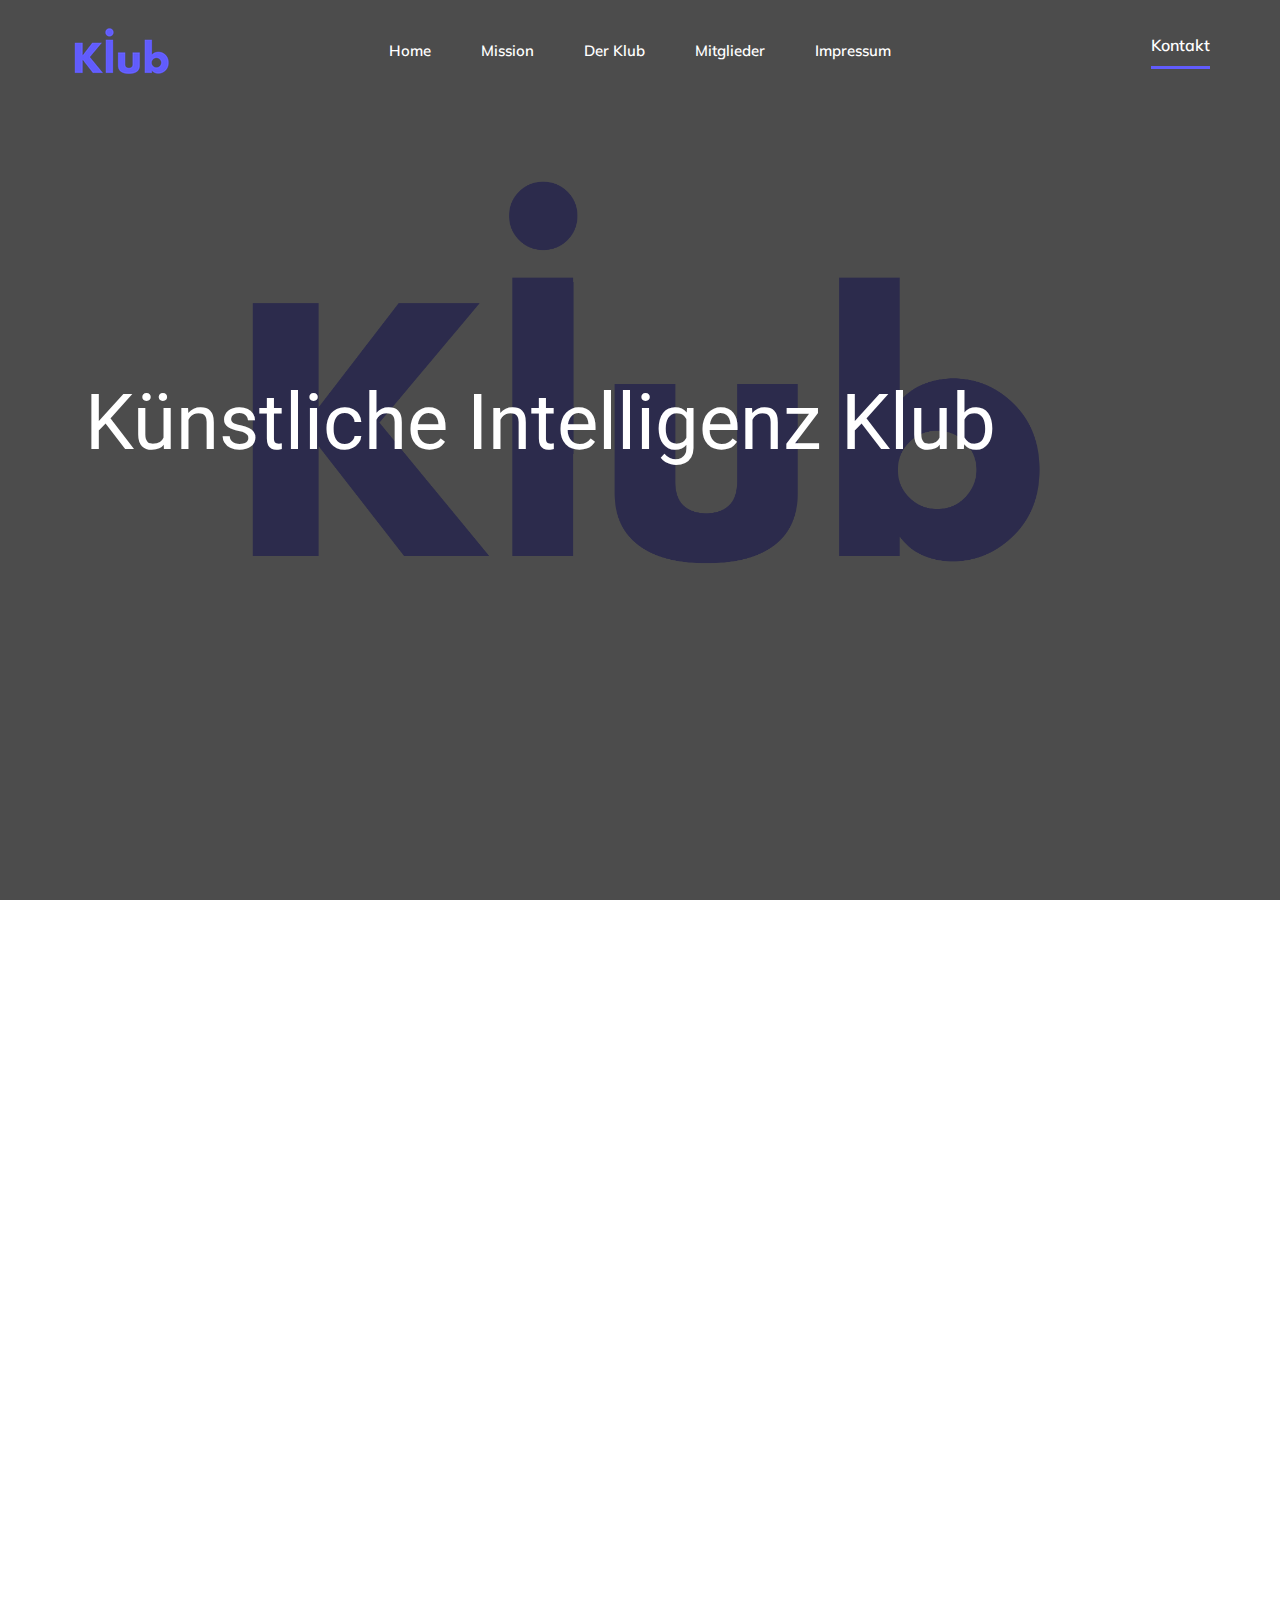
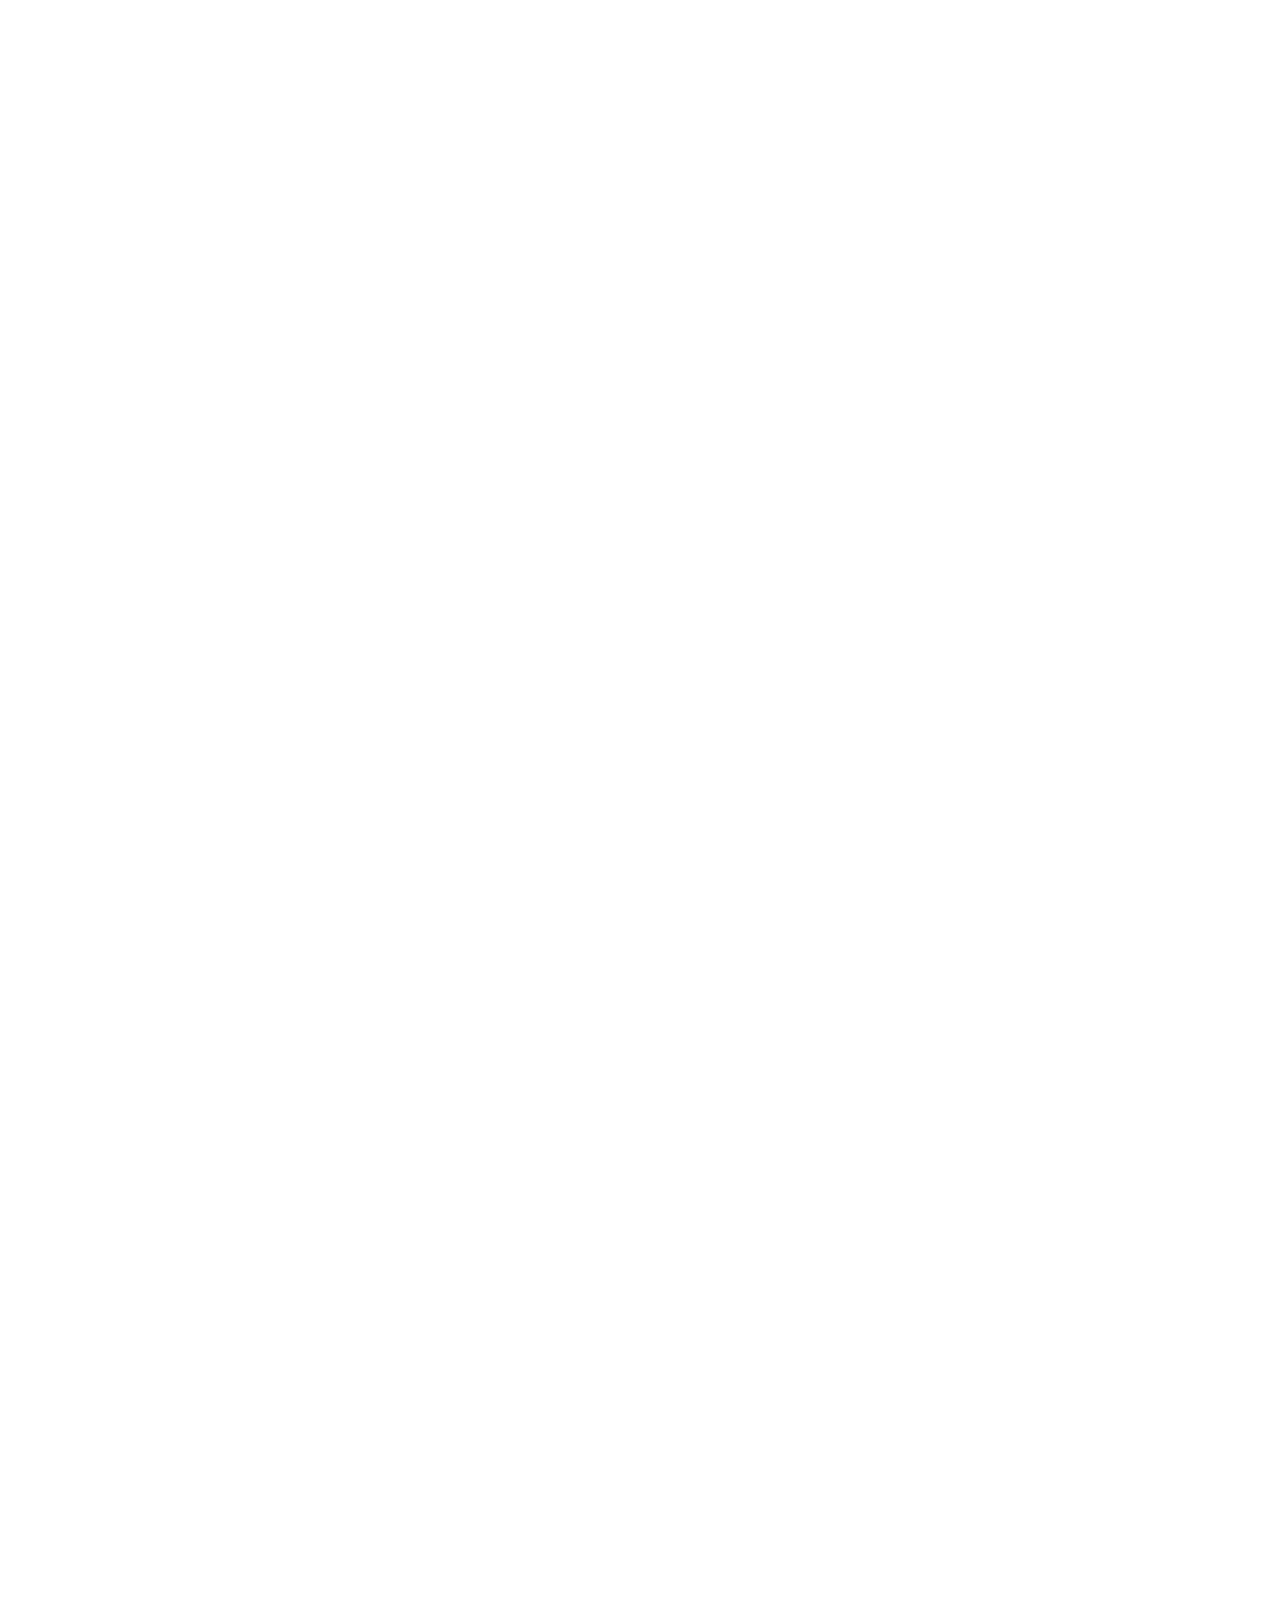
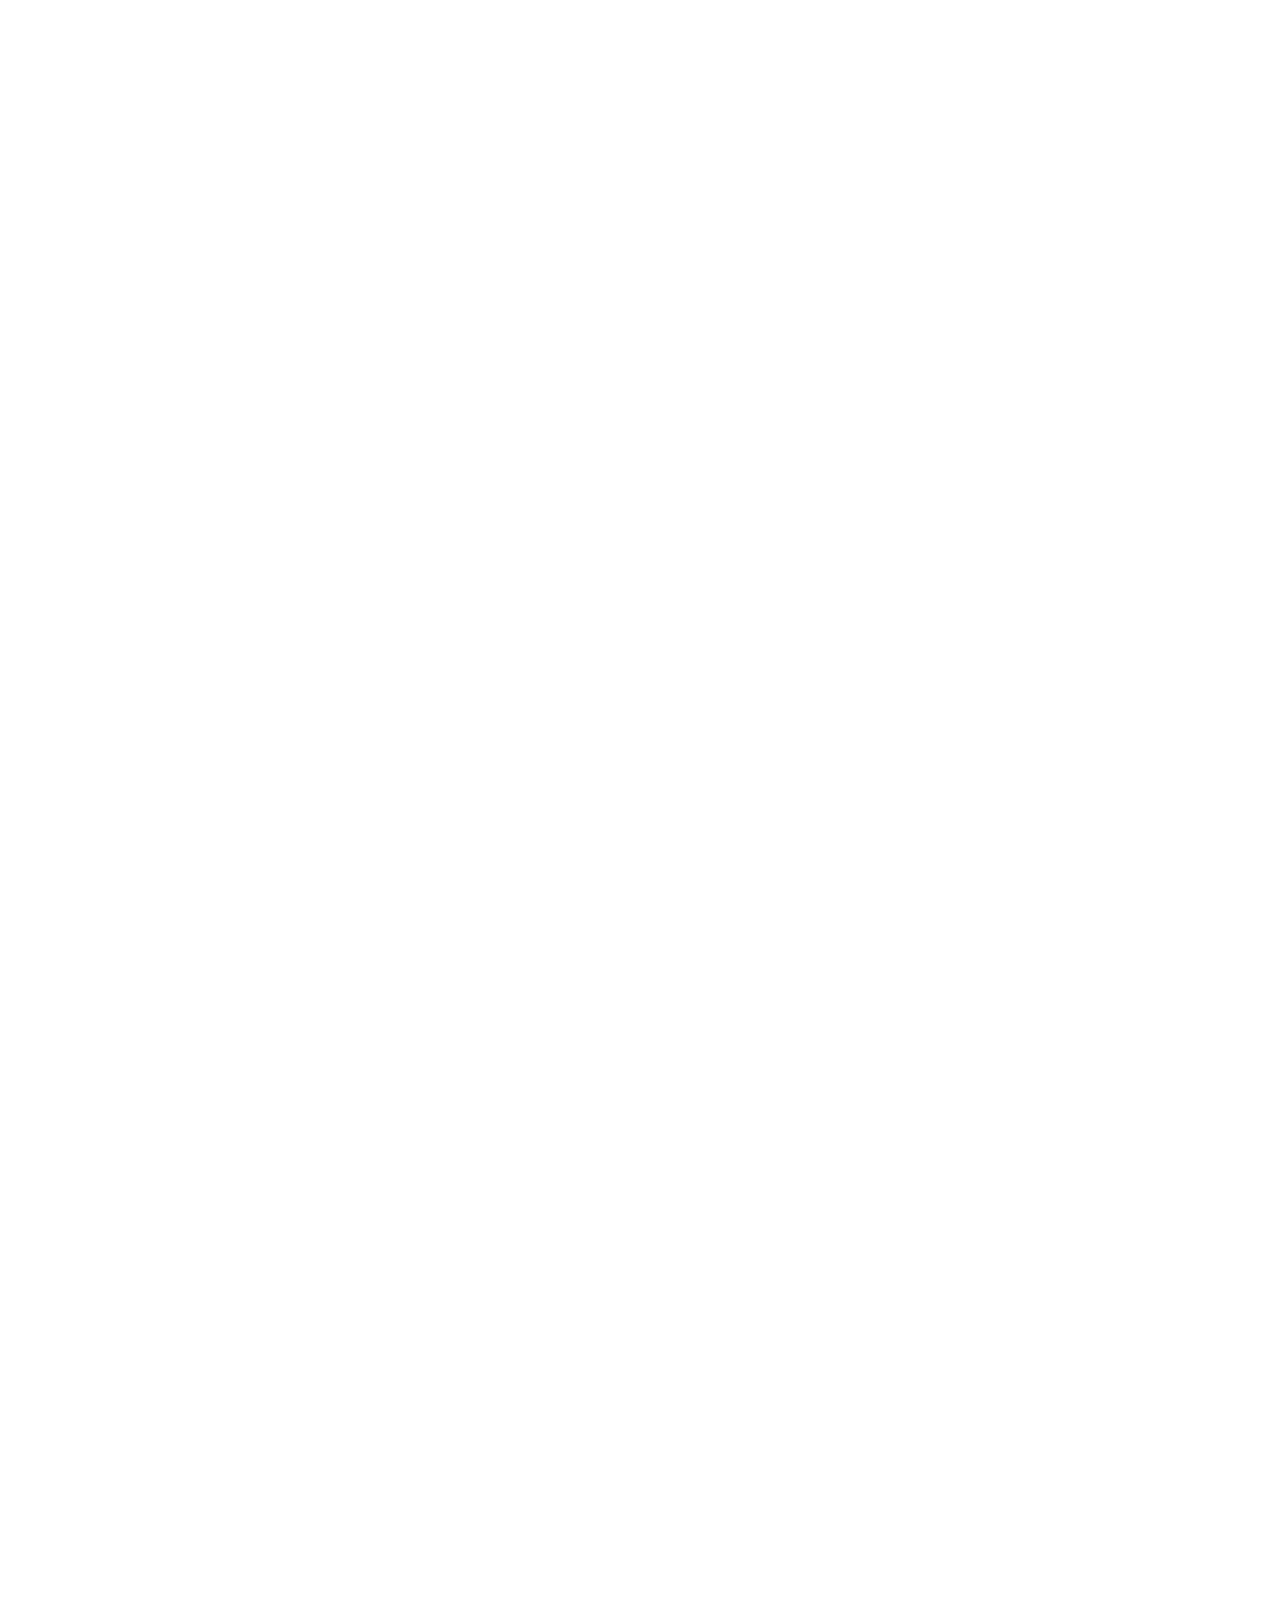
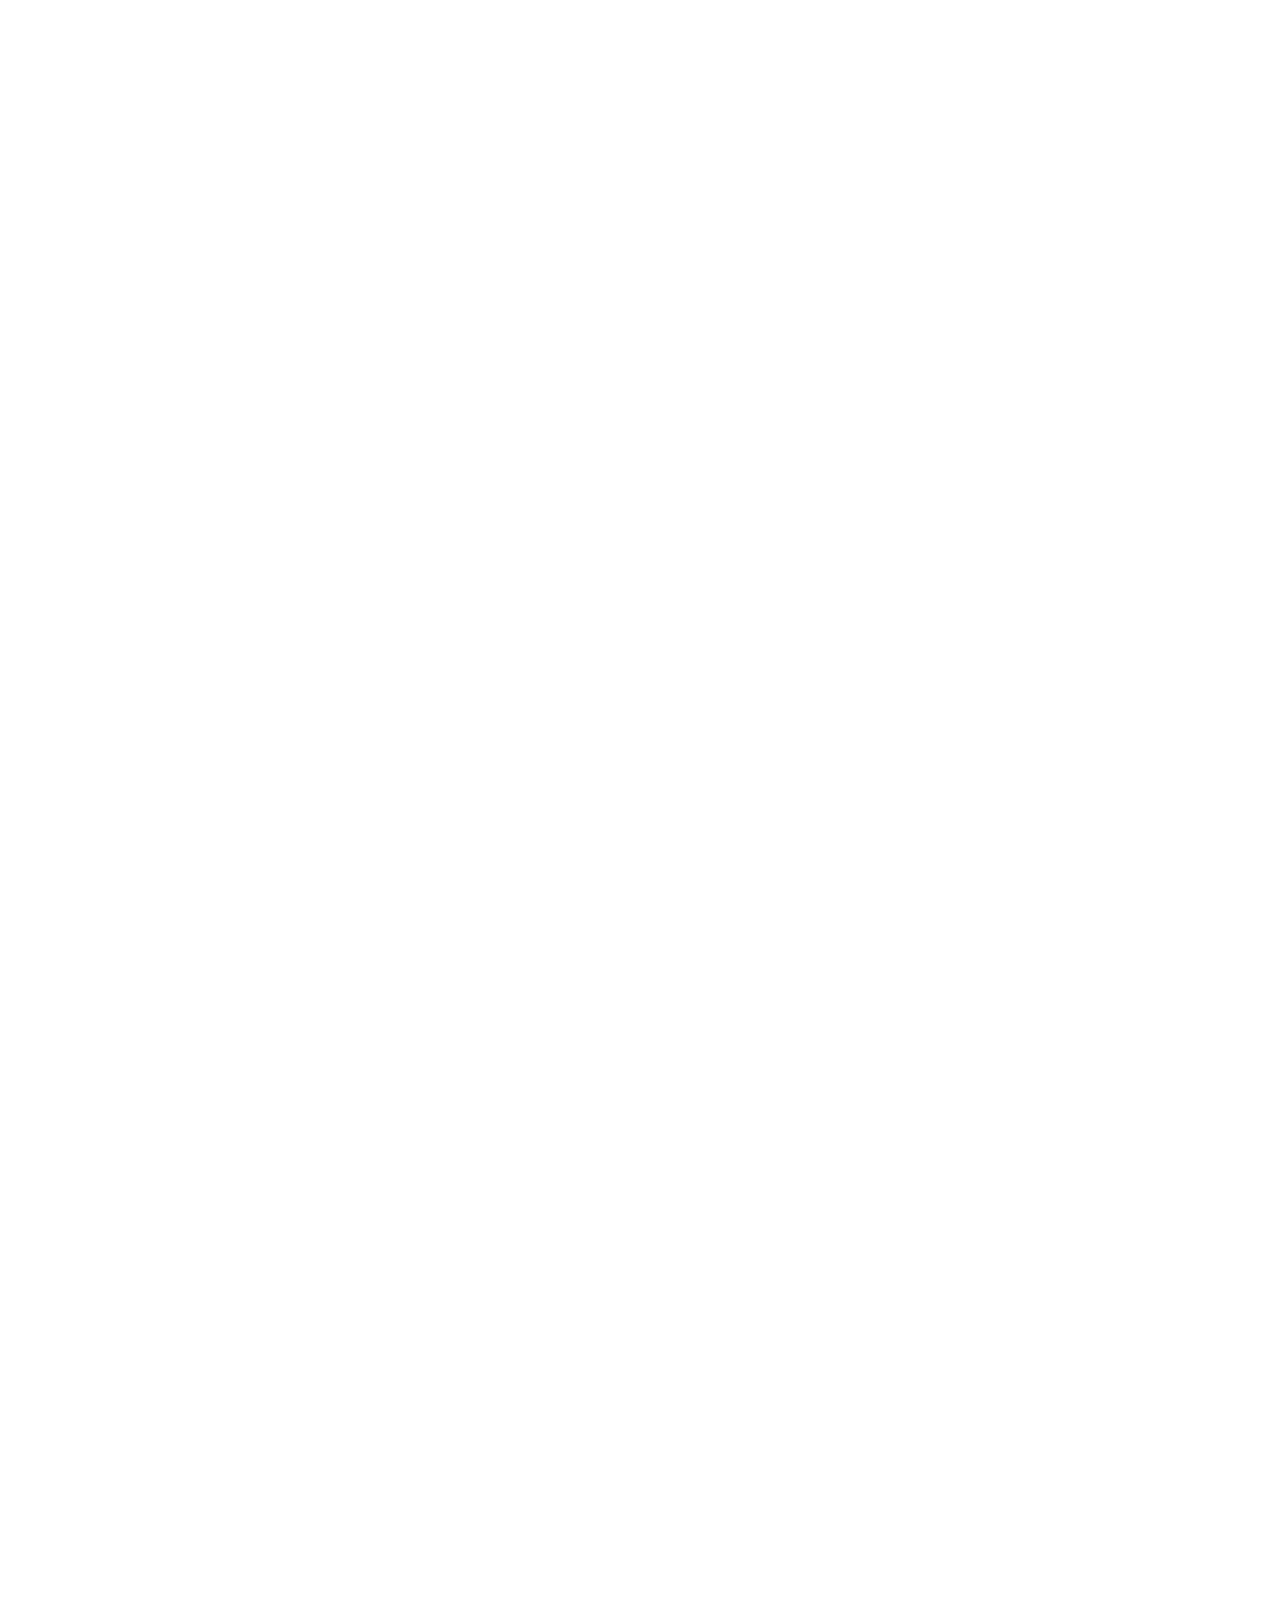
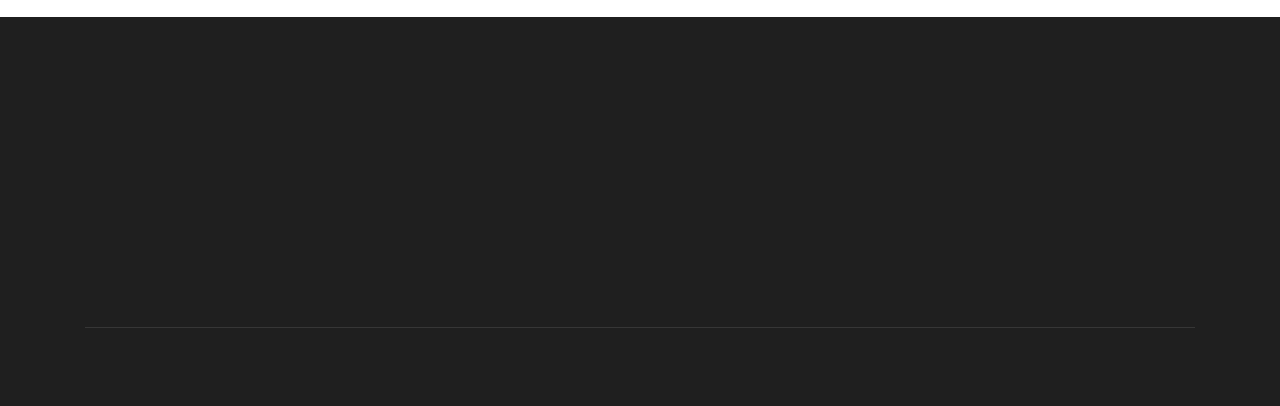
==== commit 60efe676: "impressum update" ====
--- a/html/index.html
+++ b/html/index.html
@@ -692,9 +692,13 @@
         <div class="col-lg-6">
           <div class="section_title text-center mb-90">
             <span style="font-size: 32px" class="wow fadeInUp" data-wow-duration="1s" data-wow-delay=".1s" >Impressum</span>
-
+            <p class="wow fadeInUp" data-wow-duration="1.2s" data-wow-delay=".2s">
+	      Oliver Brock, Kristian Kersting, Marc Toussaint, &nbsp; info@ki-klub.de
+            </p>
+          </div>
+          <div class="section_title text-center mb-90">
             <a class="boxed-btn3 wow fadeInLeft"  style="font-size: 36px" data-wow-duration="1s" data-wow-delay=".2s" href="mailto:info@ki-klub.de">Kontakt</a>
-          </div>
+	  </div>
         </div>
       </div>
     </div>
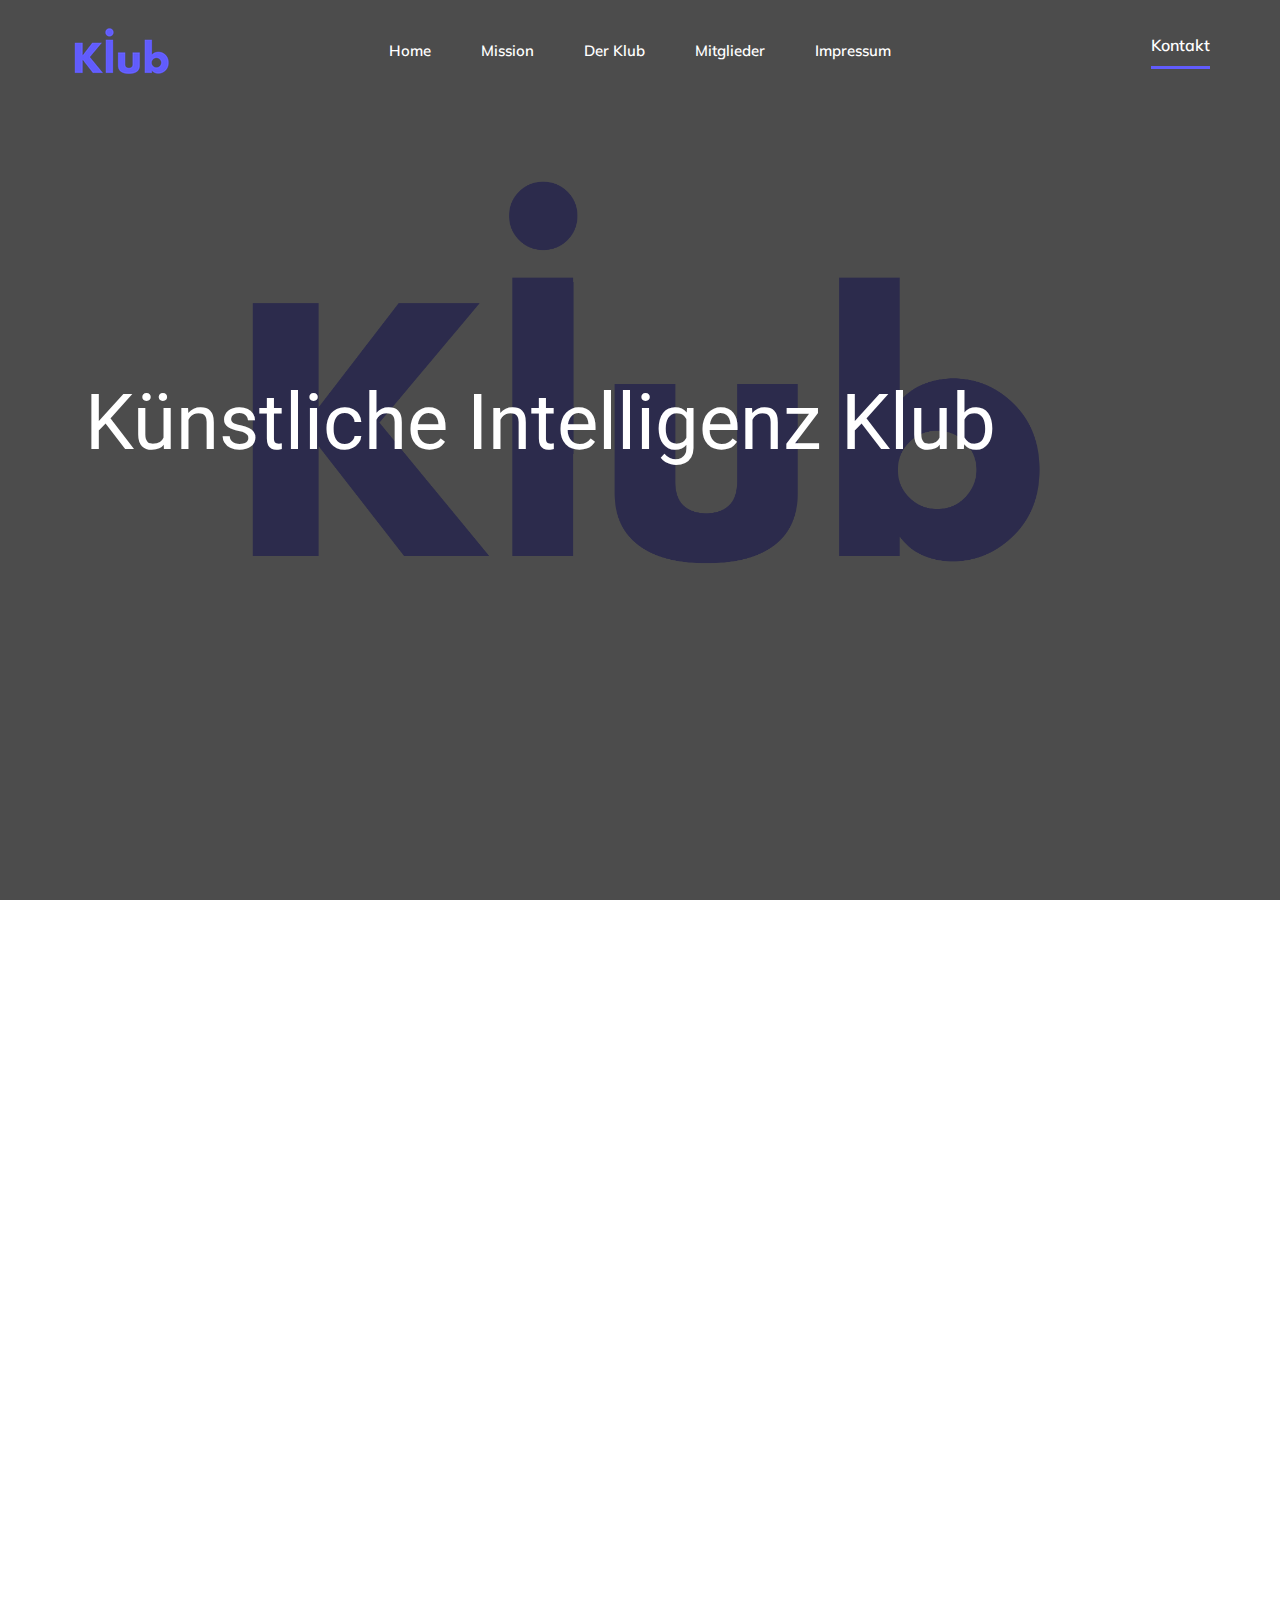
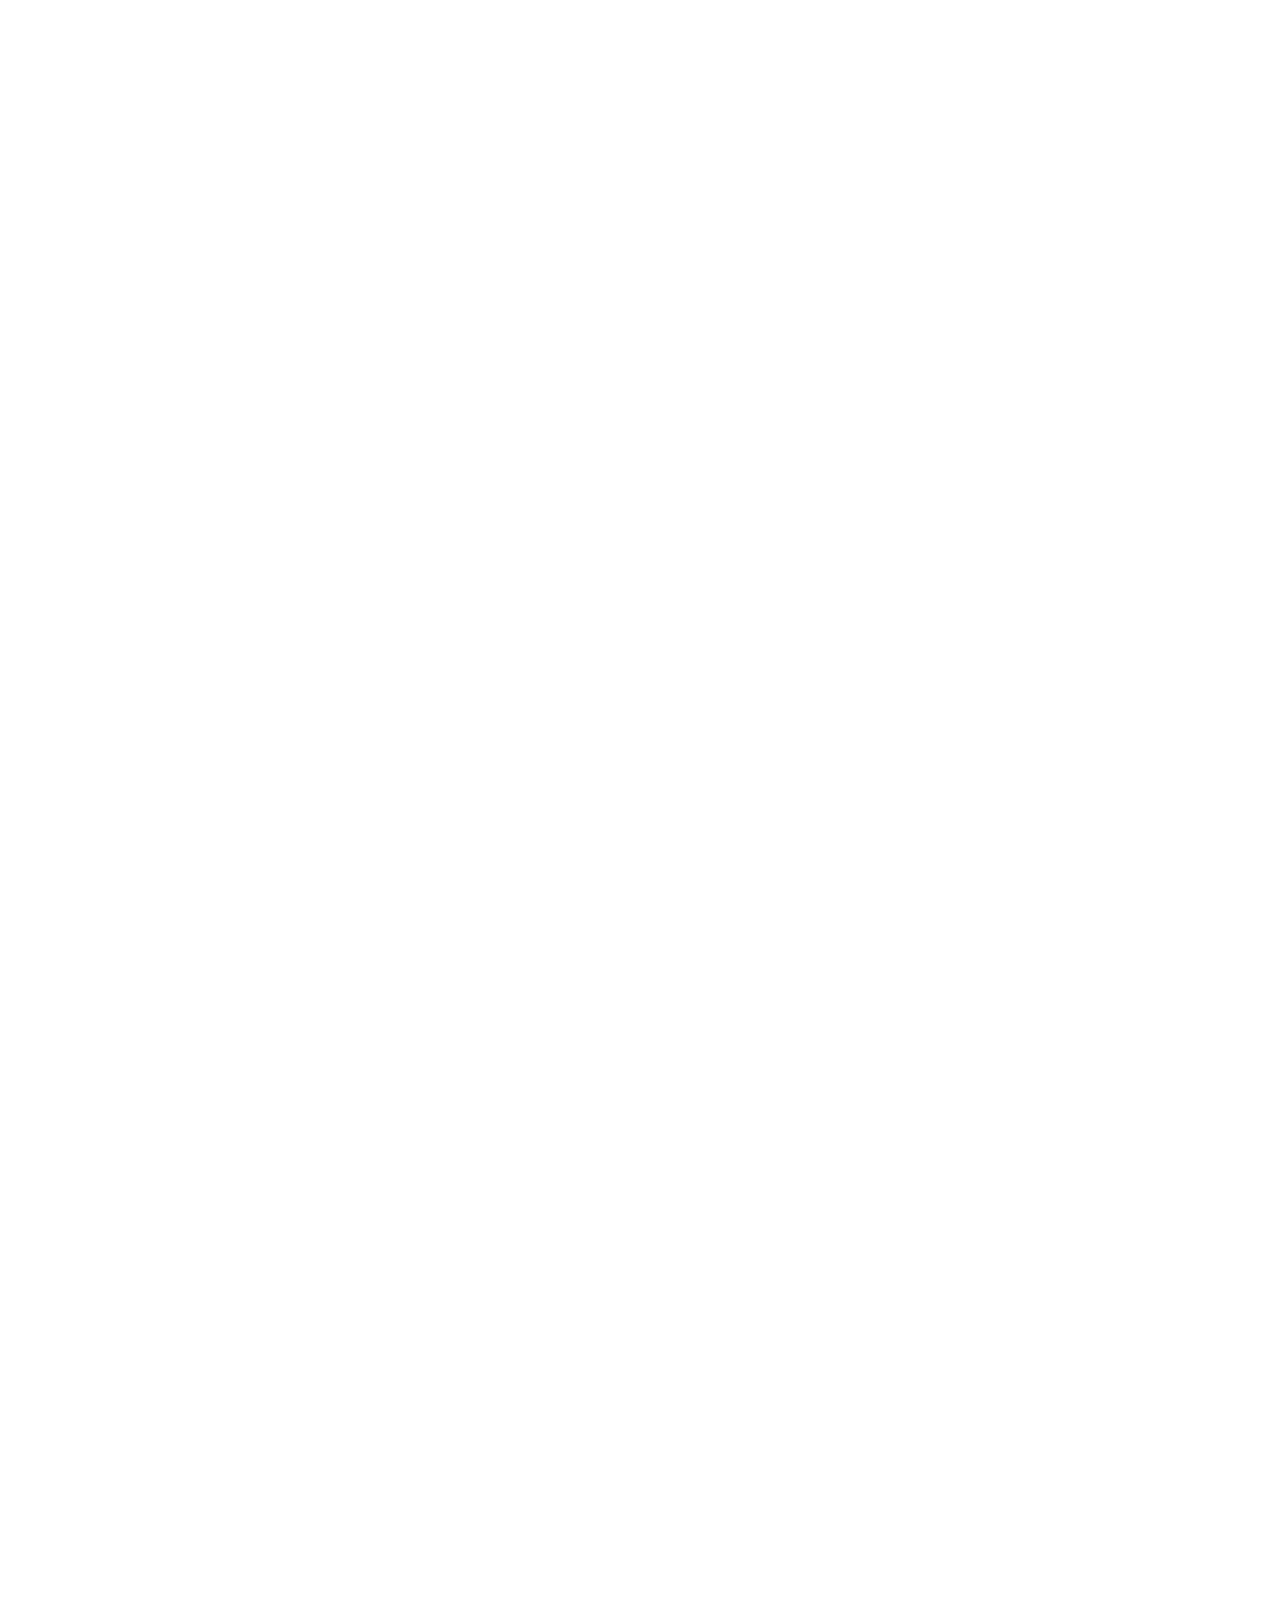
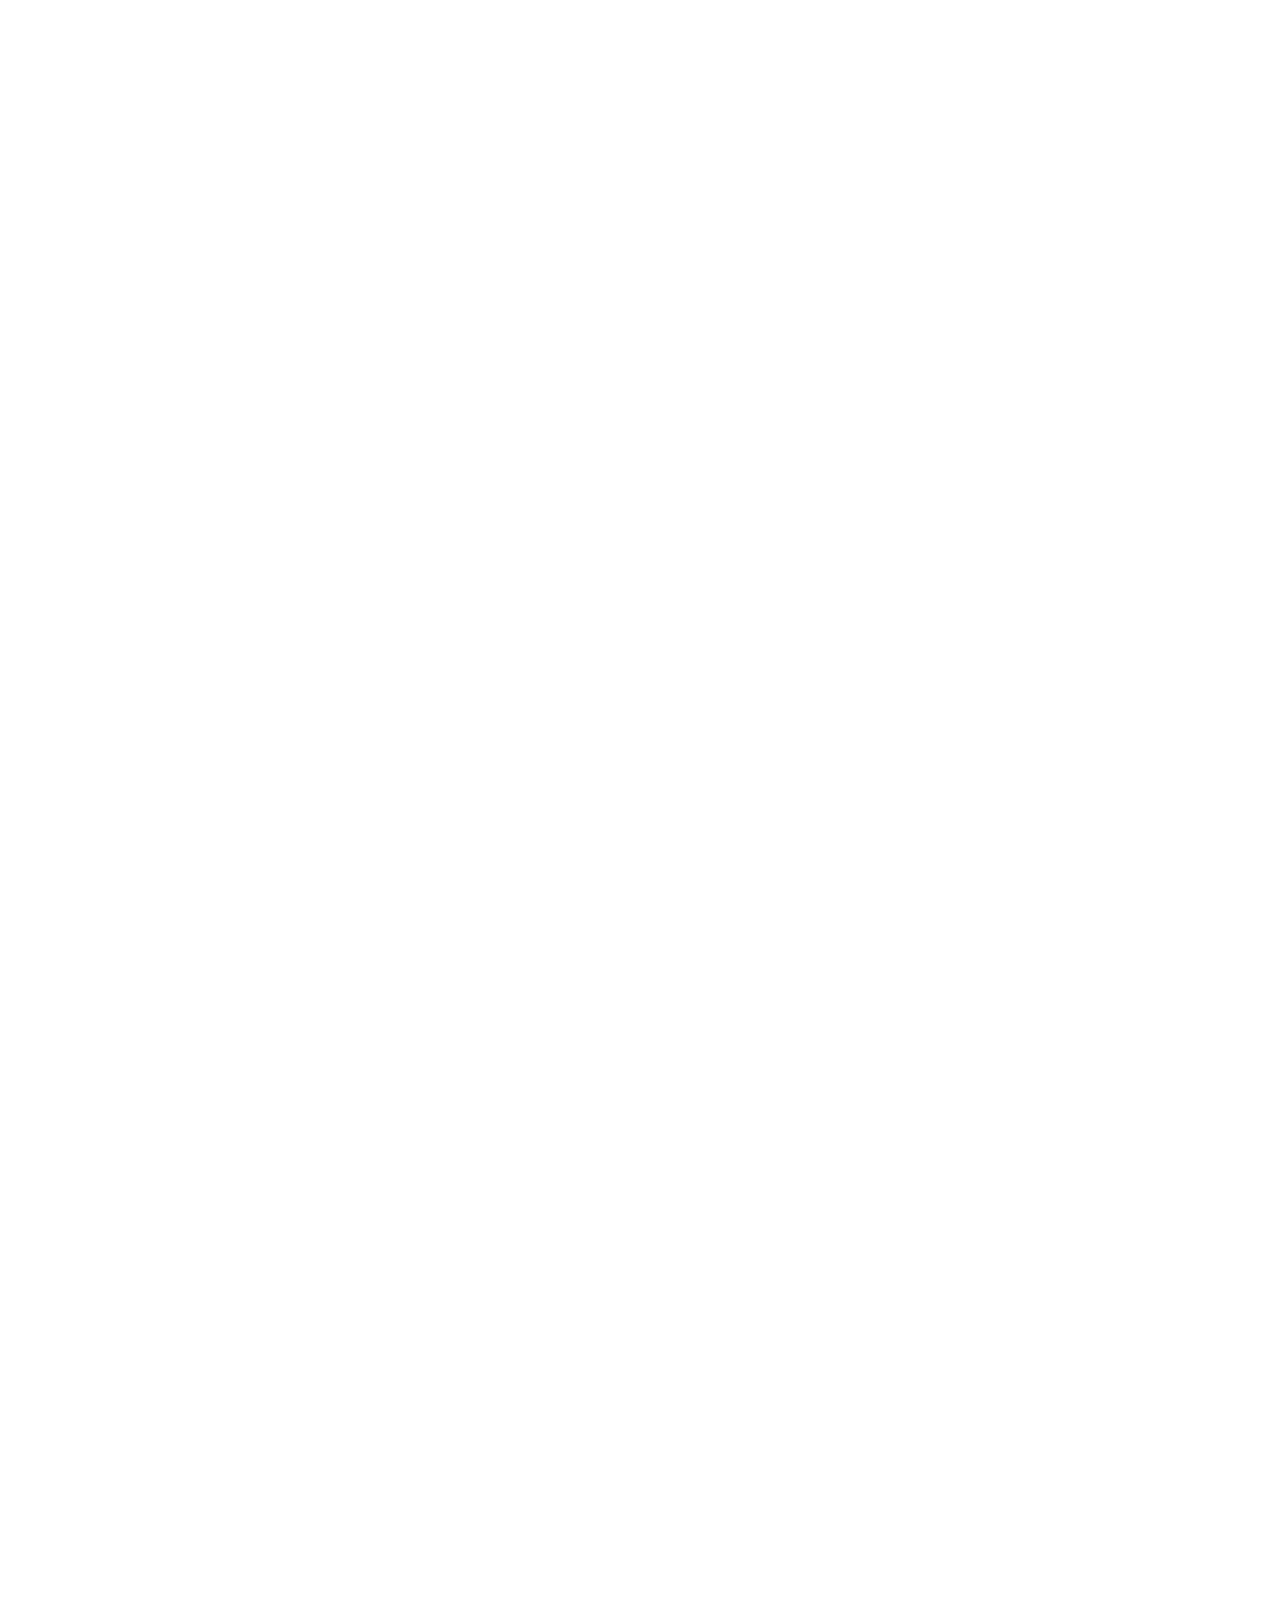
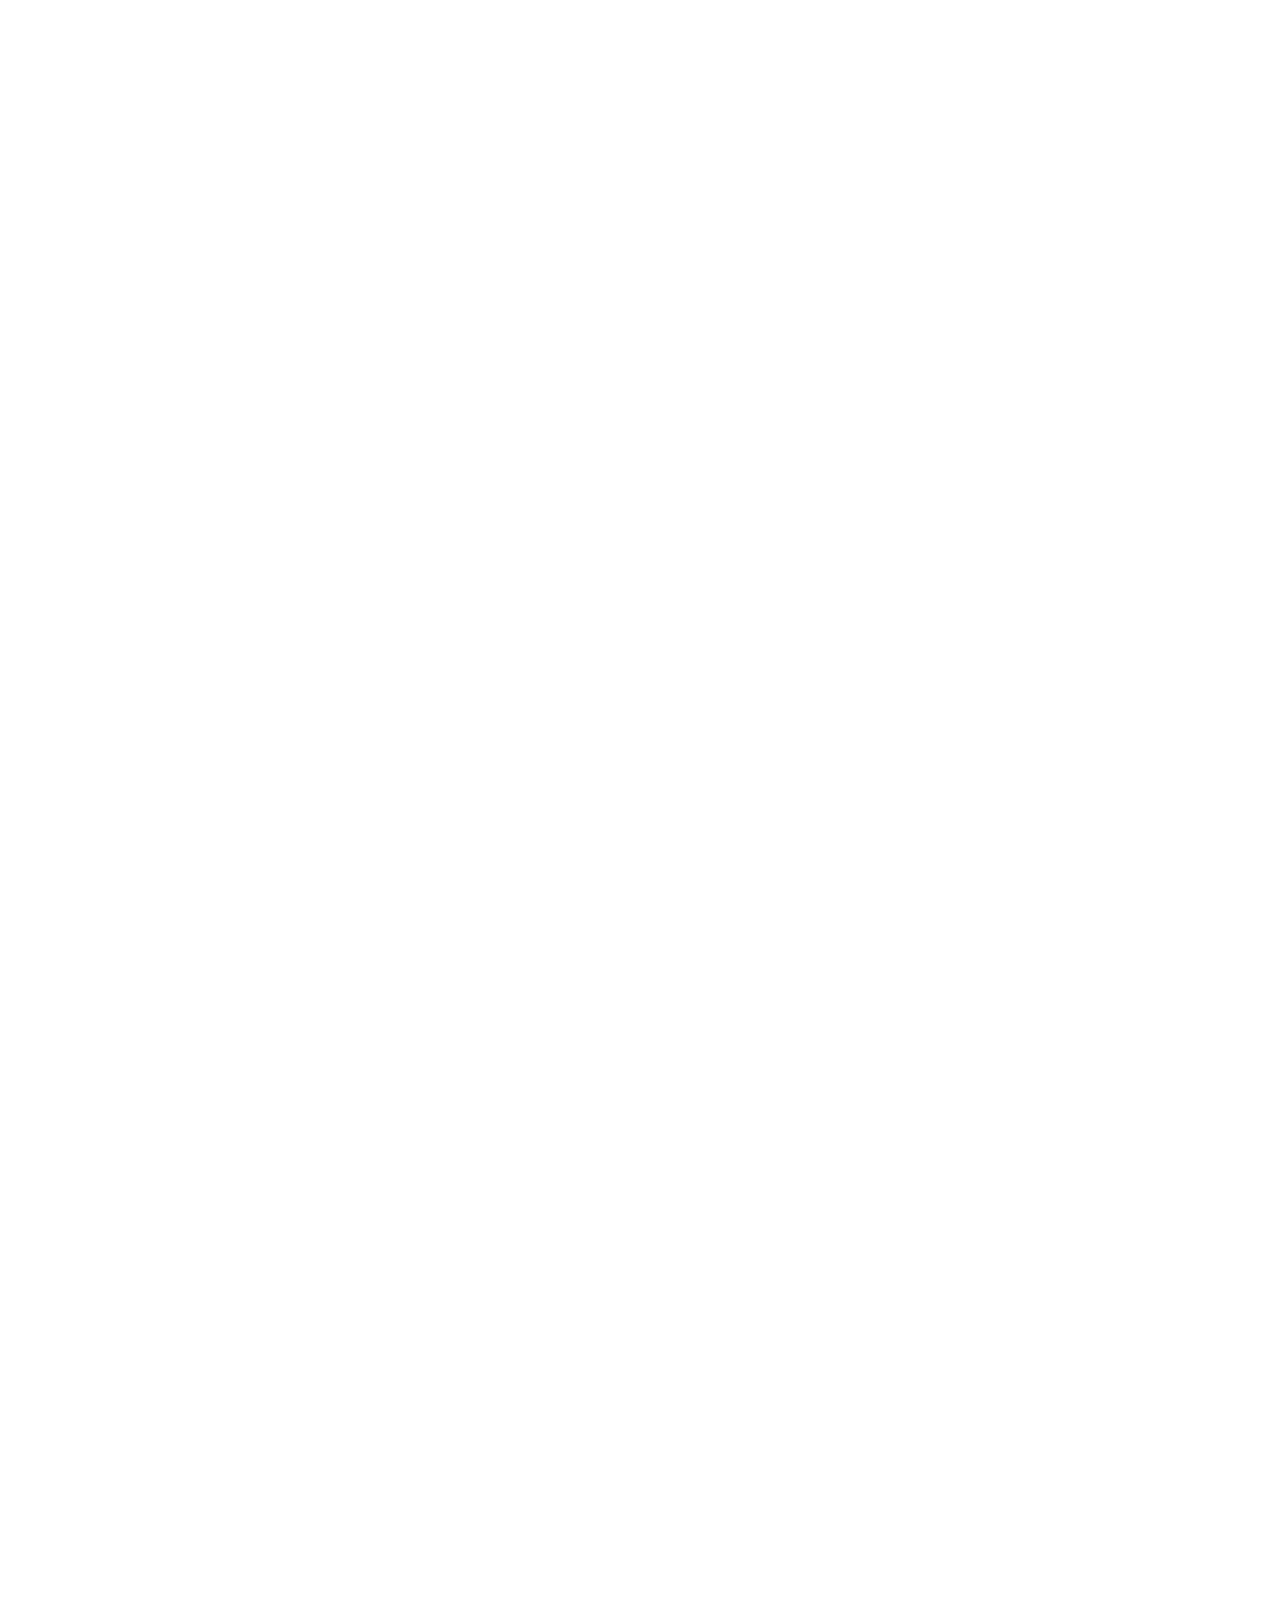
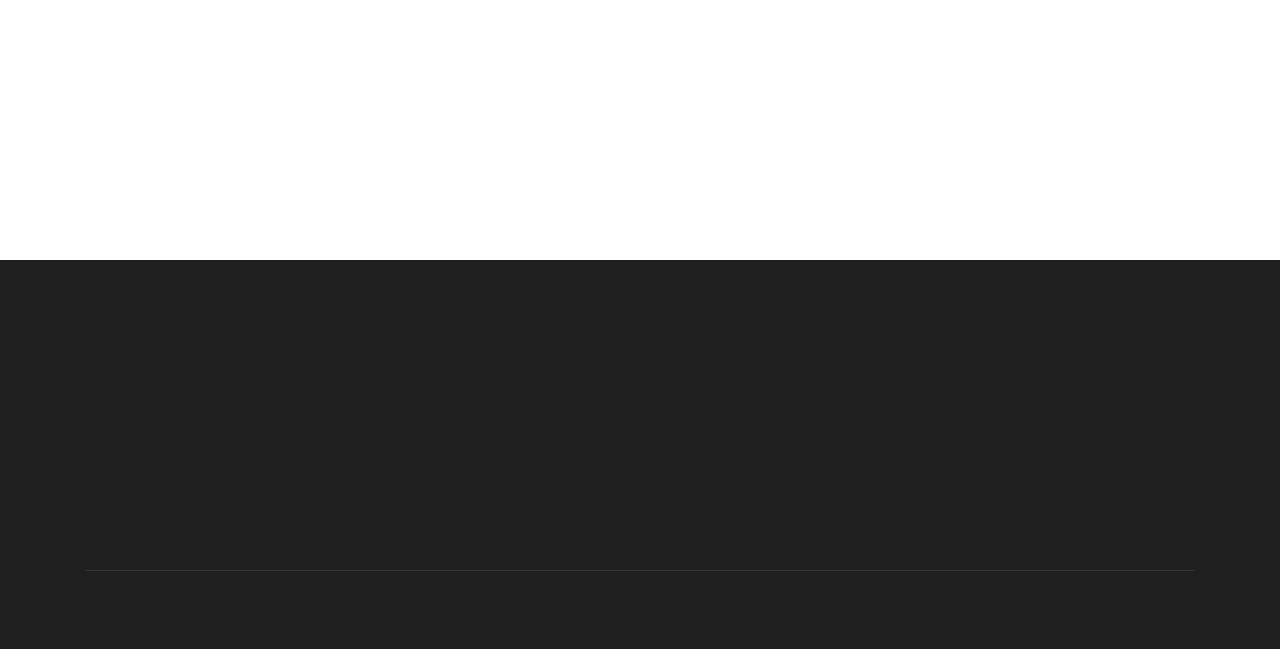
==== commit 5dfdbe3b: "updates" ====
--- a/html/index.html
+++ b/html/index.html
@@ -188,9 +188,18 @@
         <div class="col-lg-10">
           <div class="section_title text-center mb-70">
             <span style="font-size: 32px" class="wow fadeInUp" data-wow-duration="1s" data-wow-delay=".1s" >Der Klub</span>
-
             <p class="wow fadeInUp" data-wow-duration="1.2s" data-wow-delay=".2s">
-
+Führende KI-Experten in Deutschland haben sich zum KI Klub zusammengefunden, um für Politik, Presse und
+Öffentlichkeit als kompetente und fachlich diverse Informationsquelle
+zur Verfügung zu stehen. Der Klub besteht aus 19 Professorinnen und
+Professoren aus neun Bundesländern. Die Gruppe umfasst unter anderem
+zwei Leibniz-Preisträger, zwei Alexander-von-Humboldt-Professoren, die
+Sprecher zweier Exzellenzcluster und eines Sonderforschungsbereichs,
+aber auch Gründer und Berater von KI-Unternehmen und Venture
+Capitalists. Der KI Klub bringt die international renommierte
+Wissenschaftlerinnen und Wissenschaftler Deutschlands zusammen und
+setzt sich dafür ein, diverse KI-Expertise in gesellschaftliche
+Entscheidungsprozesse einzubringen.
             </p>
           </div>
         </div>
@@ -693,7 +702,7 @@
           <div class="section_title text-center mb-90">
             <span style="font-size: 32px" class="wow fadeInUp" data-wow-duration="1s" data-wow-delay=".1s" >Impressum</span>
             <p class="wow fadeInUp" data-wow-duration="1.2s" data-wow-delay=".2s">
-	      Oliver Brock, Kristian Kersting, Marc Toussaint, &nbsp; info@ki-klub.de
+	      Oliver Brock, Kristian Kersting, Marc Toussaint, &nbsp; info@ki-klub.de, &nbsp; Marchstr. 23, 10587 Berlin
             </p>
           </div>
           <div class="section_title text-center mb-90">
